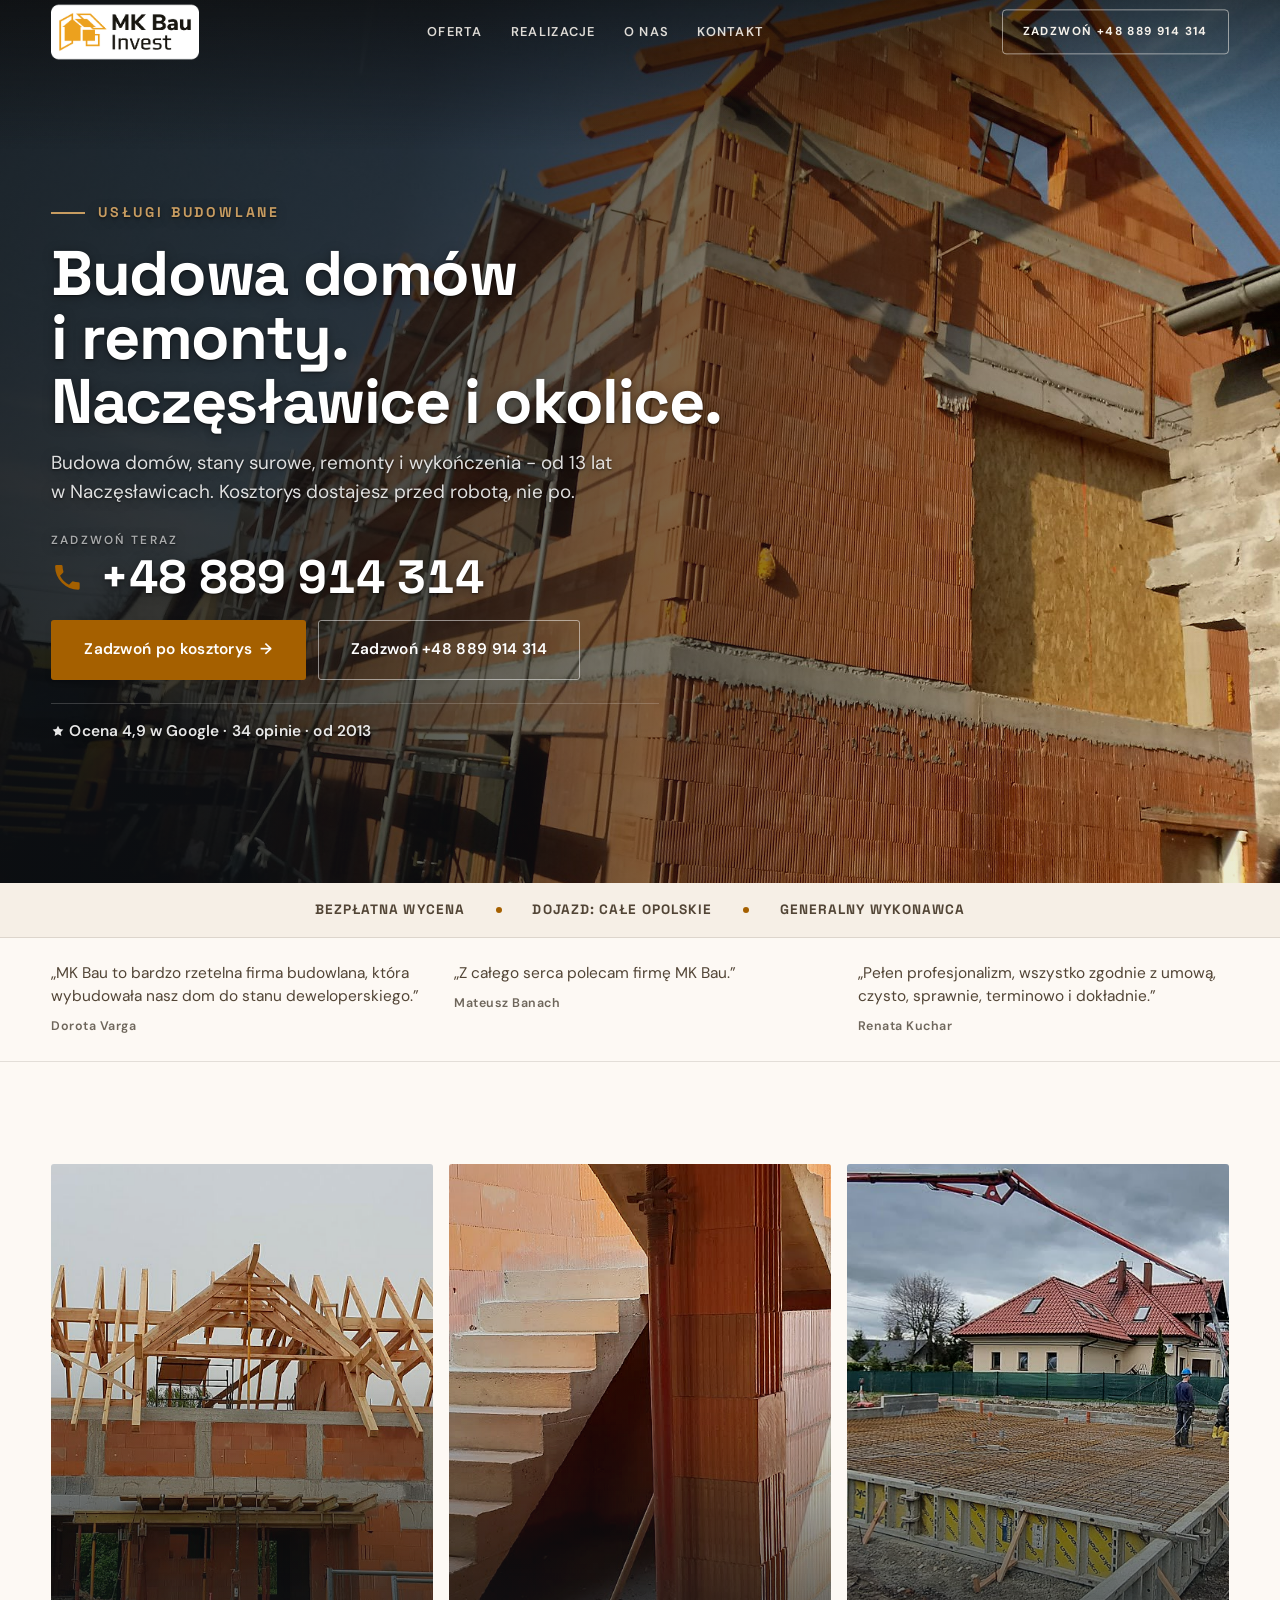
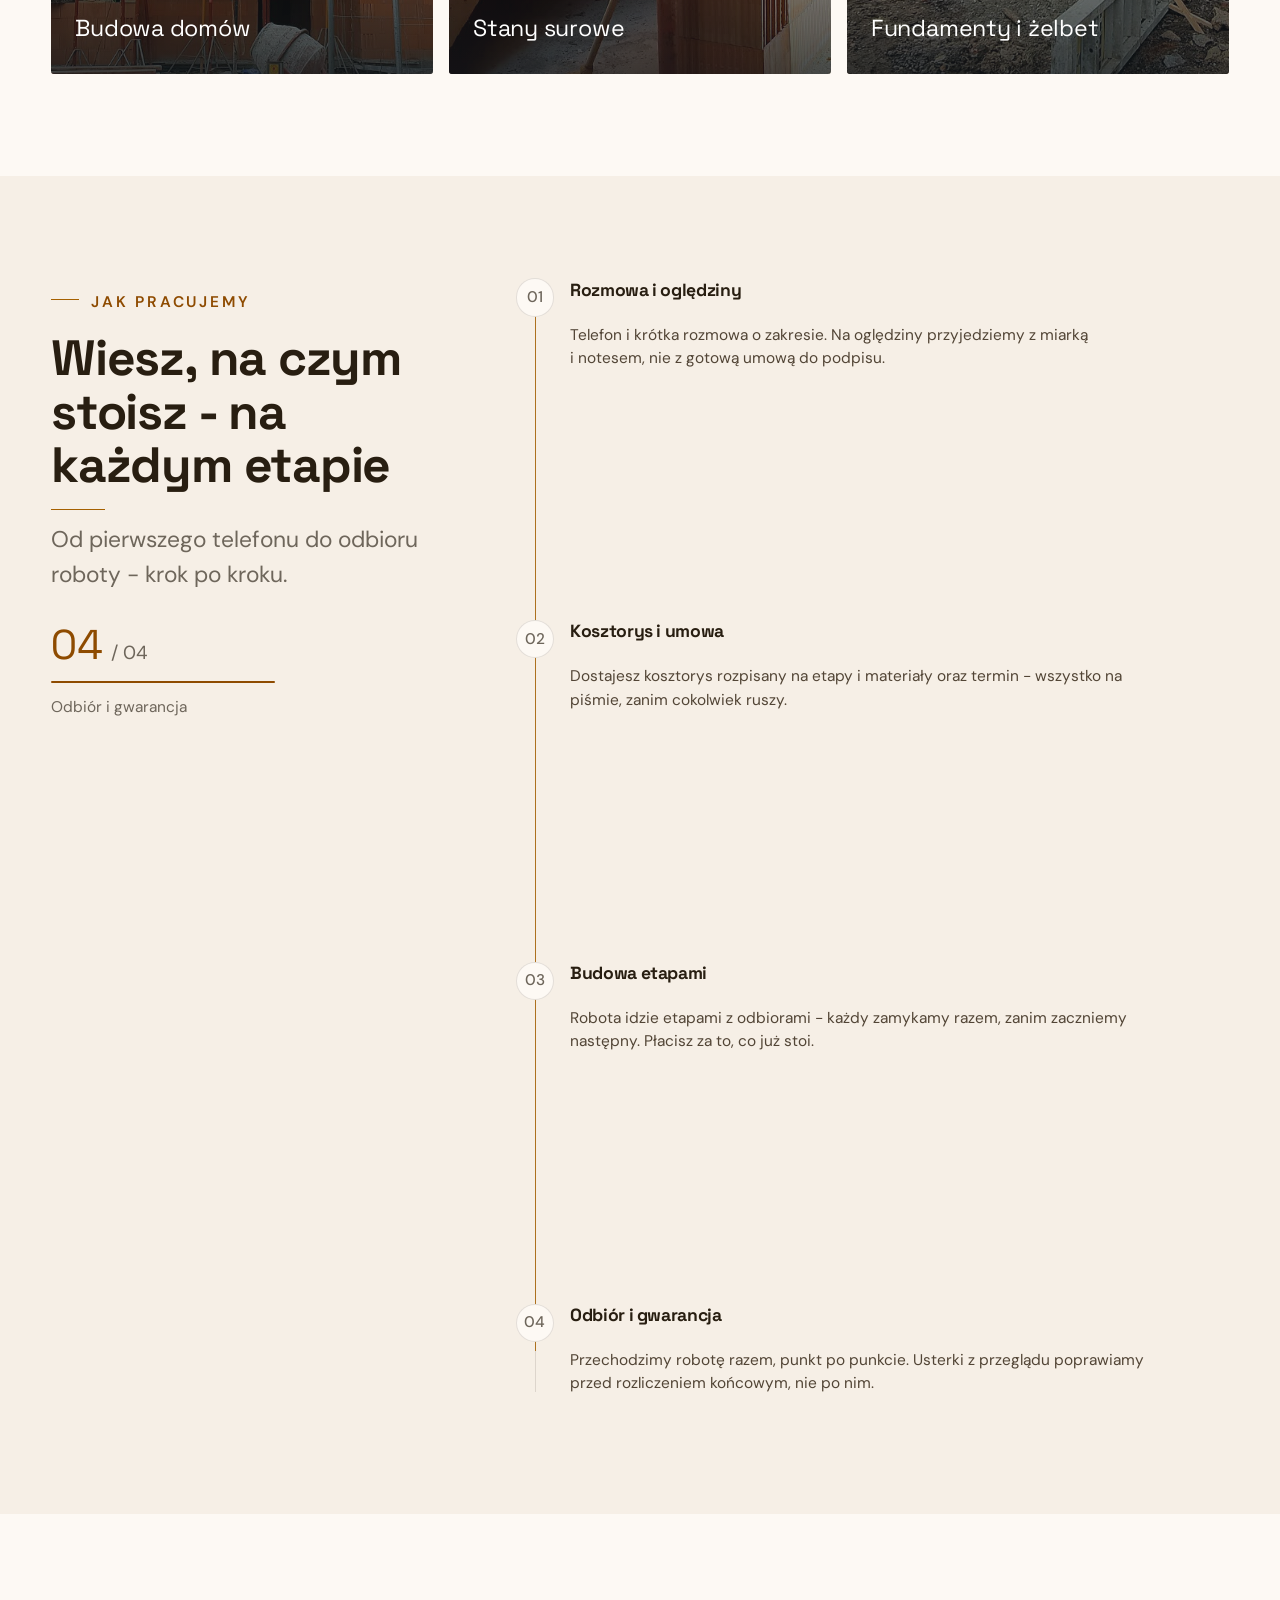
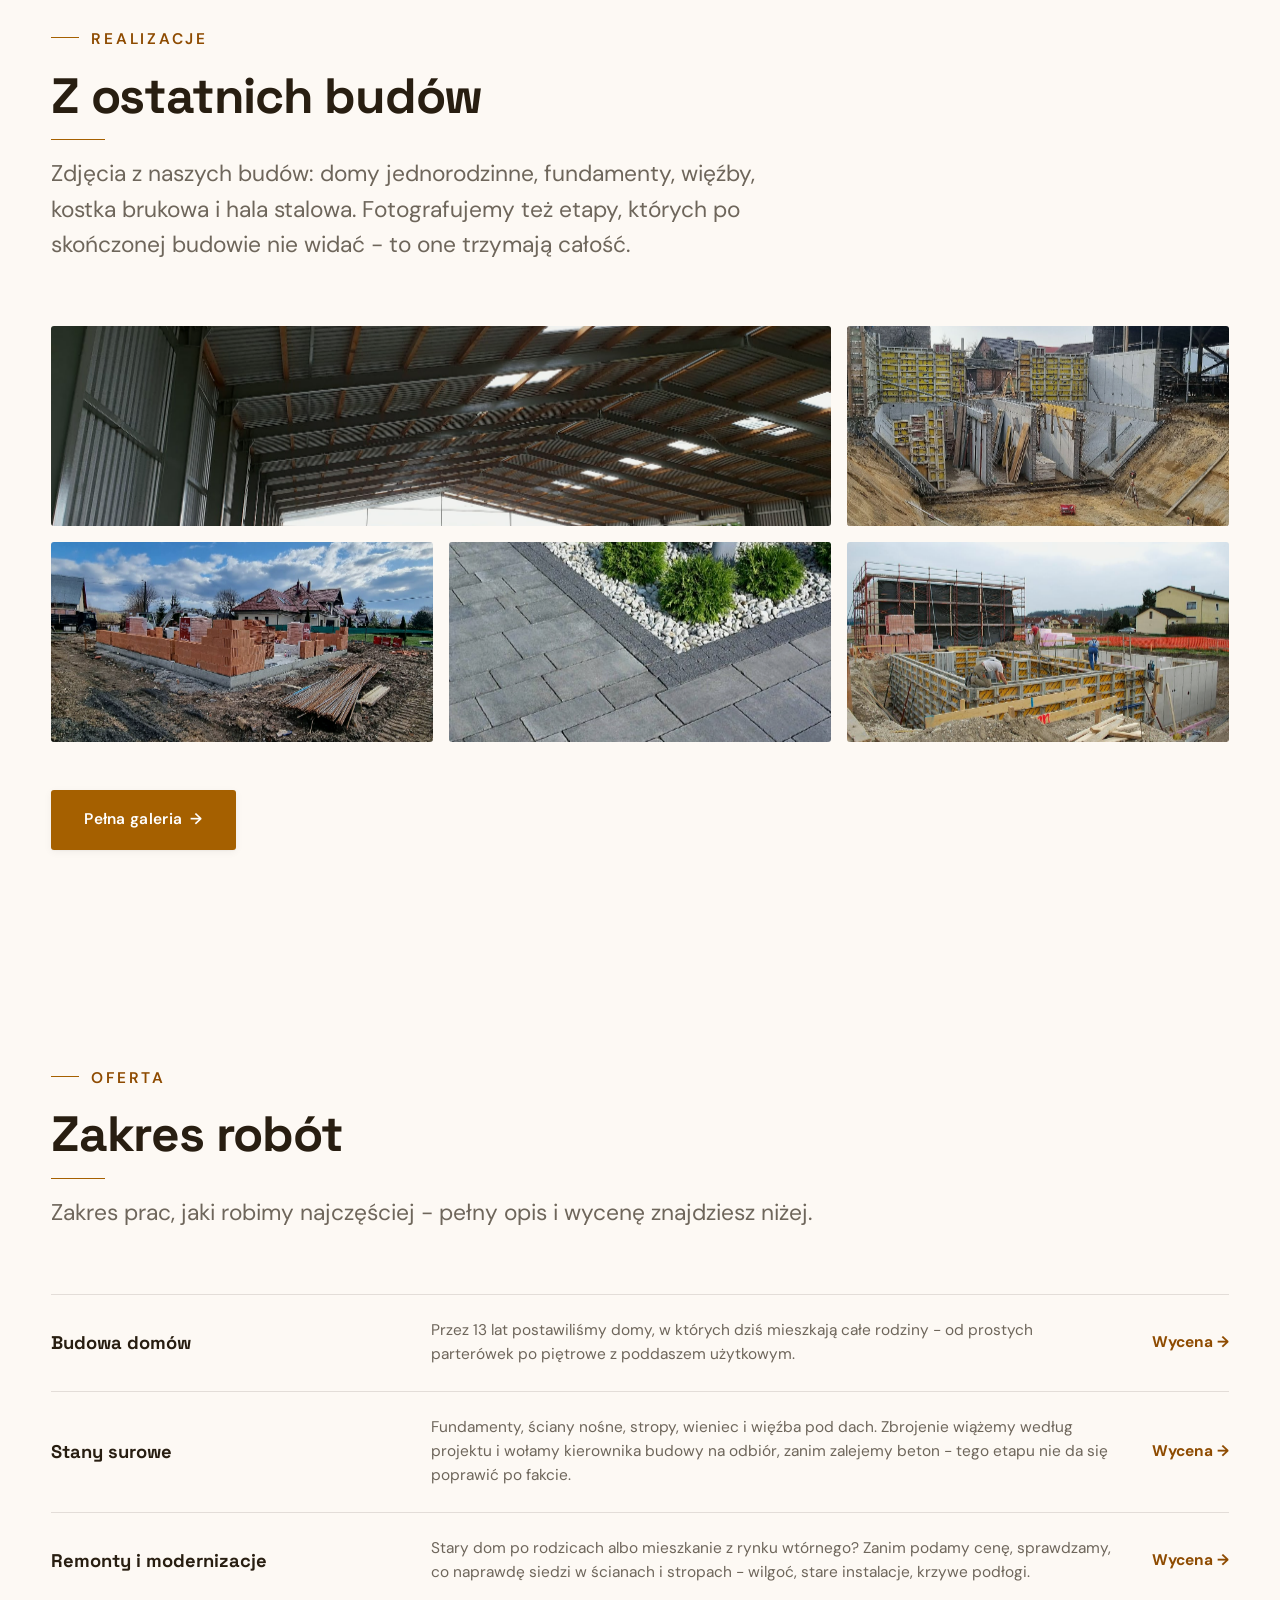
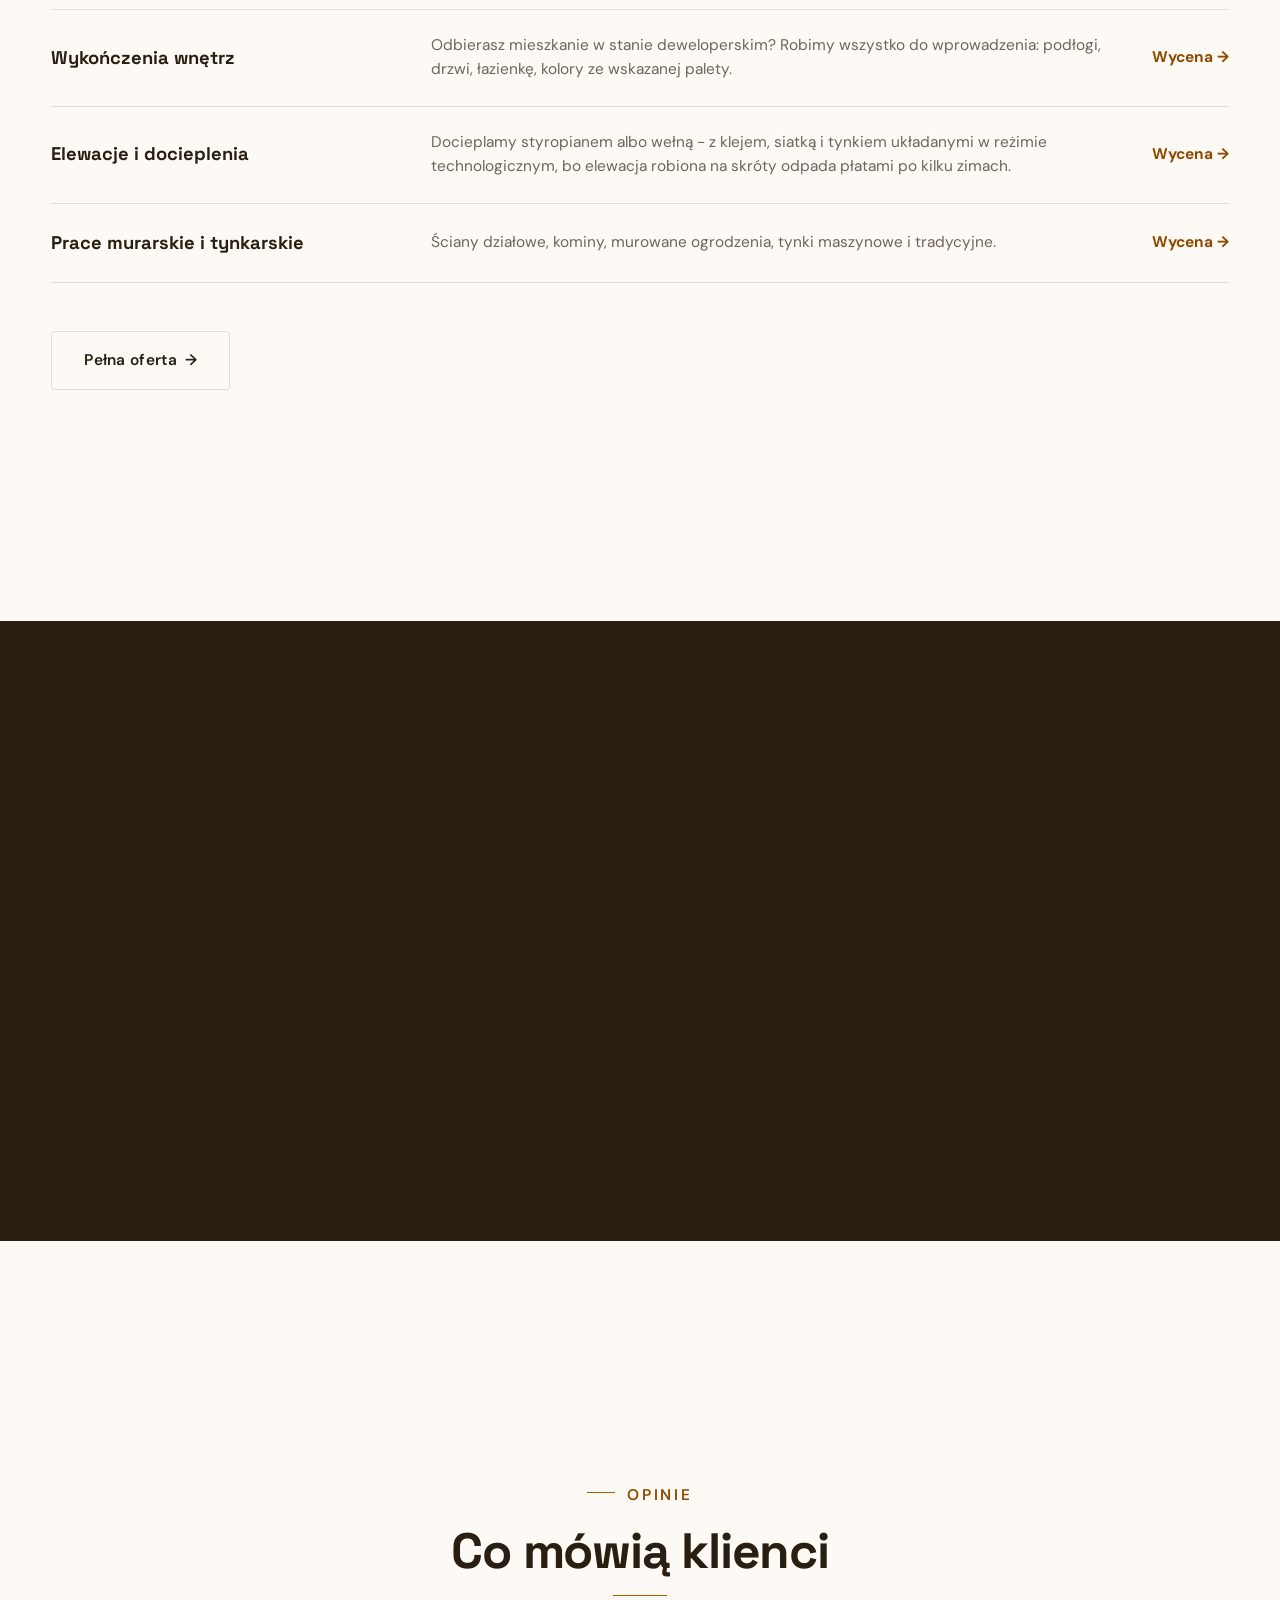
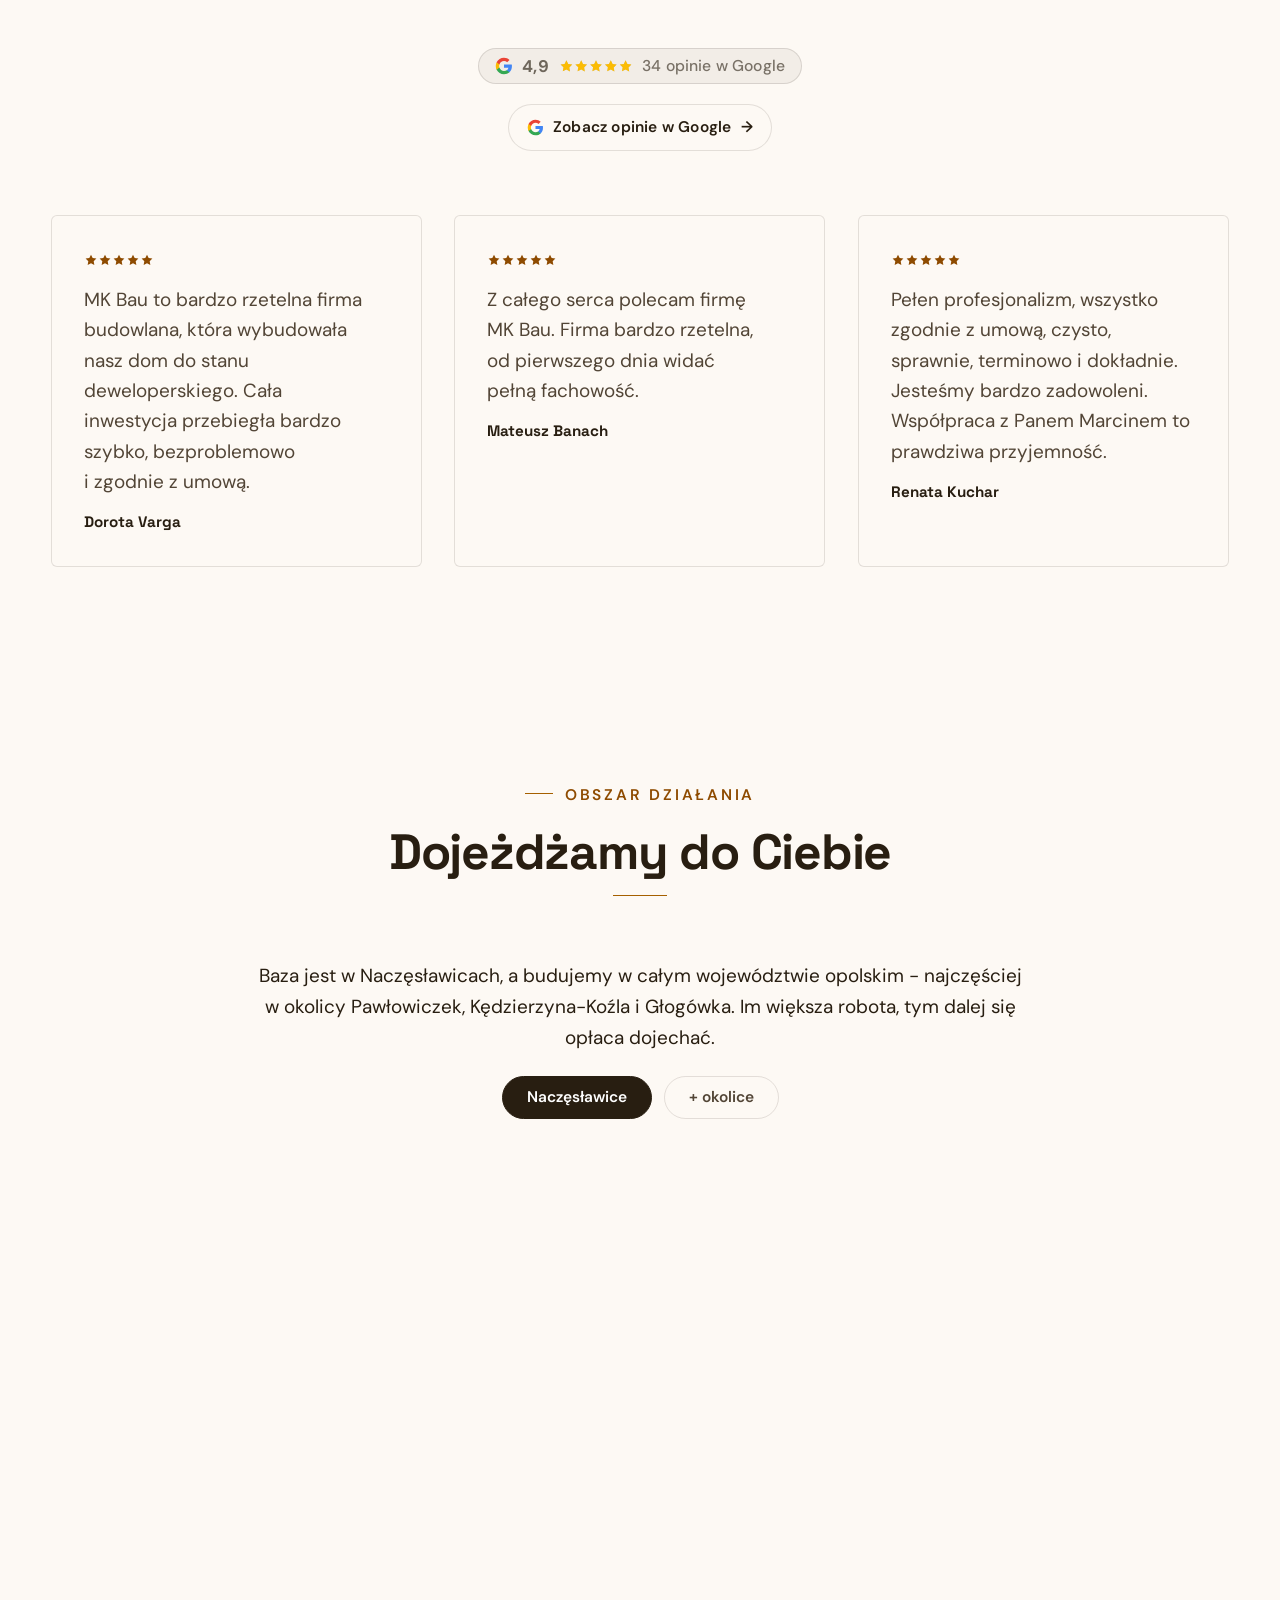
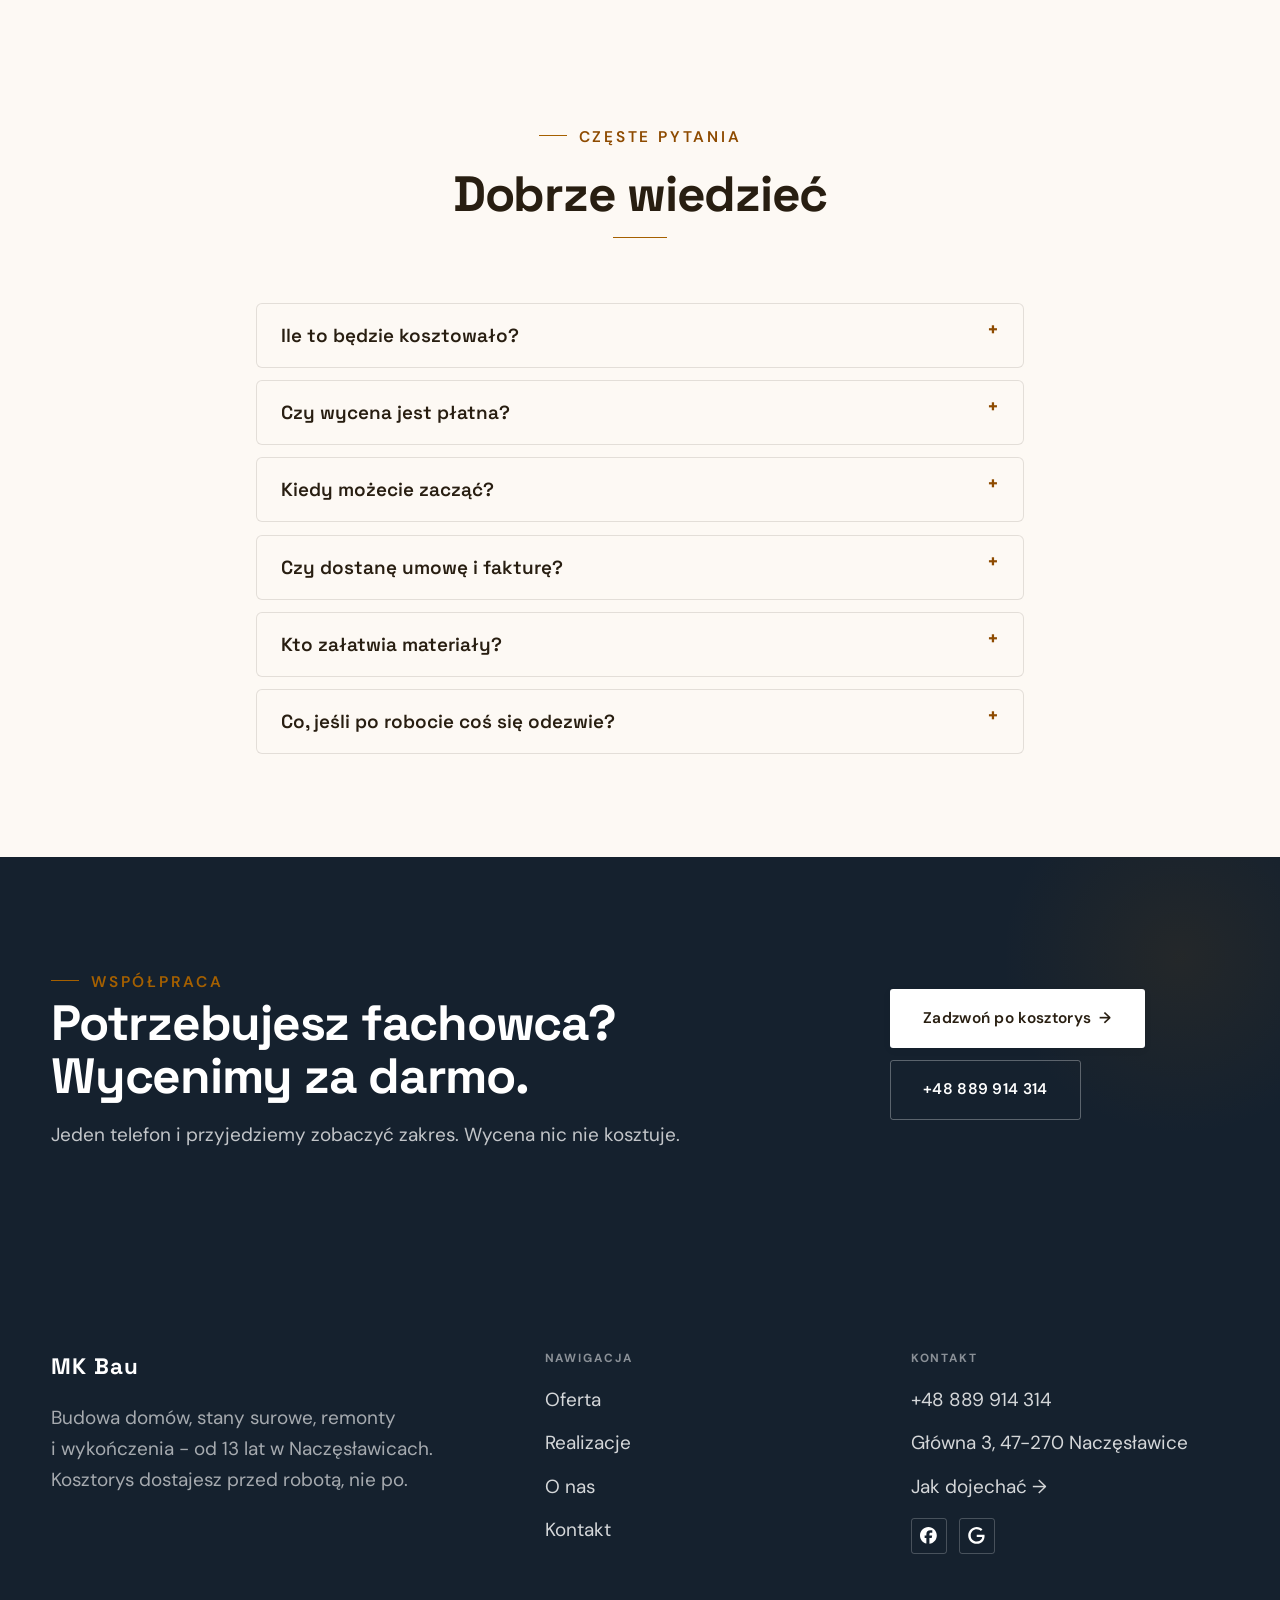
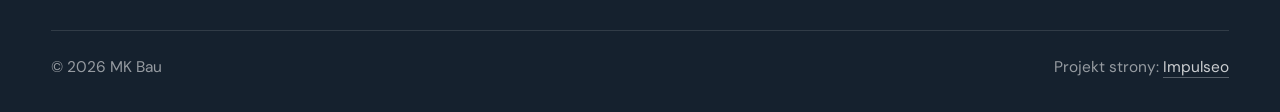
==== index.html @ 514531f9 "Strona demo: mk-bau-naczeslawice" ====
<!DOCTYPE html>
<html lang="pl">
<head>
<meta charset="UTF-8">
<meta name="viewport" content="width=device-width, initial-scale=1.0">
<title>MK Bau - budowa domów i remonty</title>
<meta name="description" content="Firma budowlana w Naczęsławicach: budowa domów, stany surowe, remonty, wykończenia, elewacje. Kosztorys i termin na piśmie przed robotą. Zadzwoń: +48 889 914 314.">
<link rel="canonical" href="https://impulseo-pl.github.io/mk-bau-naczeslawice/">
<meta name="robots" content="noindex, nofollow">
<meta property="og:type" content="website">
<meta property="og:locale" content="pl_PL">
<meta property="og:site_name" content="MK Bau">
<meta property="og:title" content="MK Bau - budowa domów i remonty">
<meta property="og:description" content="Firma budowlana w Naczęsławicach: budowa domów, stany surowe, remonty, wykończenia, elewacje. Kosztorys i termin na piśmie przed robotą. Zadzwoń: +48 889 914 314.">
<meta property="og:url" content="https://impulseo-pl.github.io/mk-bau-naczeslawice/">
<meta property="og:image" content="https://impulseo-pl.github.io/mk-bau-naczeslawice/img/og.jpg">
<meta property="og:image:width" content="1200">
<meta property="og:image:height" content="630">
<meta name="twitter:card" content="summary_large_image">
<script type="application/ld+json">{"@context": "https://schema.org", "@type": "GeneralContractor", "name": "MK Bau", "url": "https://impulseo-pl.github.io/mk-bau-naczeslawice/", "telephone": "+48889914314", "image": "https://impulseo-pl.github.io/mk-bau-naczeslawice/img/og.jpg", "areaServed": "Naczęsławice", "sameAs": ["https://www.google.com/maps?cid=11916828548307755184", "https://www.facebook.com/mkbau.kaminskimarcin.1/"]}</script>
<link rel="preconnect" href="https://fonts.googleapis.com">
<link rel="preconnect" href="https://fonts.gstatic.com" crossorigin>
<link href="https://fonts.googleapis.com/css2?family=Space+Grotesk:wght@500;600;700&family=DM+Sans:opsz,wght@9..40,400;9..40,500;9..40,600&display=swap" rel="stylesheet">
<link rel="stylesheet" href="assets/styles.css?v=7459530f">
</head>
<body>

<header class="nav">
  <div class="wrap nav-inner">
    <a class="brand brand-has-logo" href="index.html"><img class="brand-logo" src="img/logo.png" alt="MK Bau" width="778" height="338" decoding="async"></a>
    <nav class="nav-links">
      <a href="oferta.html">Oferta</a>
      <a href="realizacje.html">Realizacje</a>
      <a href="o-nas.html">O nas</a>
      <a href="kontakt.html">Kontakt</a>
      <a href="tel:+48889914314" class="btn btn-accent">Zadzwoń +48 889 914 314</a>
    </nav>
    <button class="nav-toggle" aria-label="Menu"><span></span><span></span><span></span></button>
  </div>
</header>

<main>
<section class="hero-fach">
  <img class="hf-photo" src="img/hero.jpg" fetchpriority="high" data-rotate="img/g3.jpg|img/g10.jpg" alt="MK Bau" width="1600" height="1019">
  <div class="hf-panel">
    <div class="hf-inner">
      <span class="hf-kicker">Usługi budowlane</span>
      <h1 class="hf-title">Budowa domów i remonty. Naczęsławice i okolice. <em></em></h1>
      <p class="hf-lead">Budowa domów, stany surowe, remonty i wykończenia - od 13 lat w Naczęsławicach. Kosztorys dostajesz przed robotą, nie po.</p>
      <a class="hf-phone" href="tel:+48889914314"><span class="hf-phone-lab">Zadzwoń teraz</span><span class="hf-phone-num"><svg class="ico-tel" width="16" height="16" viewBox="0 0 24 24" fill="none" aria-hidden="true"><path d="M6.6 10.8a15.5 15.5 0 0 0 6.6 6.6l2.2-2.2a1 1 0 0 1 1-.24 11.4 11.4 0 0 0 3.6.58 1 1 0 0 1 1 1V20a1 1 0 0 1-1 1A17 17 0 0 1 3 4a1 1 0 0 1 1-1h3.5a1 1 0 0 1 1 1c0 1.25.2 2.46.58 3.6a1 1 0 0 1-.25 1l-2.23 2.2Z" fill="currentColor"/></svg> +48 889 914 314</span></a>
      <div class="hf-actions">
        <a href="kontakt.html" class="btn btn-accent">Zadzwoń po kosztorys <span class="arr">→</span></a>
        <a href="tel:+48889914314" class="btn btn-ghost hf-ghost">Zadzwoń +48 889 914 314</a>
      </div>
      <div class="hf-trust"><svg class="ico-star" width="14" height="14" viewBox="0 0 24 24" style="vertical-align:-2px" aria-hidden="true"><path d="M12 2.8l2.85 5.8 6.4.93-4.63 4.5 1.1 6.37L12 17.4l-5.72 3 1.1-6.37-4.63-4.5 6.4-.93L12 2.8Z" fill="currentColor"/></svg> Ocena 4,9 w Google · 34 opinie · od 2013</div>
    </div>
  </div>
</section>
<section class="fach-promise">
  <div class="wrap">
    <ul class="fp-row reveal"><li>Bezpłatna wycena</li><li>Dojazd: całe Opolskie</li><li>Generalny wykonawca</li></ul>
  </div>
</section>
<section class="opinie-mini" aria-label="Opinie klientów">
  <div class="wrap">
    <div class="om-row">
      <div class="om-item reveal"><blockquote>„MK Bau to bardzo rzetelna firma budowlana, która wybudowała nasz dom do stanu deweloperskiego.”</blockquote><span class="om-autor">Dorota Varga</span></div>
      <div class="om-item reveal"><blockquote>„Z całego serca polecam firmę MK Bau.”</blockquote><span class="om-autor">Mateusz Banach</span></div>
      <div class="om-item reveal"><blockquote>„Pełen profesjonalizm, wszystko zgodnie z umową, czysto, sprawnie, terminowo i dokładnie.”</blockquote><span class="om-autor">Renata Kuchar</span></div>
    </div>
  </div>
</section>
<section class="gateways-band">
  <div class="wrap">
    <div class="gateways">
      <a href="oferta.html" class="gateway reveal"><img src="img/g1.jpg" alt="Budowa domów" loading="lazy" width="1600" height="778" decoding="async"><span class="g-ttl">Budowa domów</span></a>
      <a href="oferta.html" class="gateway reveal"><img src="img/g2.jpg" alt="Stany surowe" loading="lazy" width="1600" height="778" decoding="async"><span class="g-ttl">Stany surowe</span></a>
      <a href="oferta.html" class="gateway reveal"><img src="img/g4.jpg" alt="Fundamenty i żelbet" loading="lazy" width="1600" height="721" decoding="async"><span class="g-ttl">Fundamenty i żelbet</span></a>
    </div>
  </div>
</section>
<section class="proces proces-os fachowcy">
  <div class="wrap proc-grid">
    <div class="proc-side">
      <div class="head reveal">
        <span class="eyebrow">Jak pracujemy</span>
        <h2>Wiesz, na czym stoisz - na każdym etapie</h2>
        <p>Od pierwszego telefonu do odbioru roboty - krok po kroku.</p>
      </div>
      <div class="proc-count" aria-hidden="true"><span class="pc-cur">01</span><span class="pc-all">/ 04</span></div>
      <div class="proc-bar" aria-hidden="true"><i></i></div>
      <p class="proc-now" aria-hidden="true">Rozmowa i oględziny</p>
    </div>
    <ol class="proces-line">
      <li class="reveal"><span class="pno">01</span><h3>Rozmowa i oględziny</h3><p>Telefon i krótka rozmowa o zakresie. Na oględziny przyjedziemy z miarką i notesem, nie z gotową umową do podpisu.</p></li>
      <li class="reveal"><span class="pno">02</span><h3>Kosztorys i umowa</h3><p>Dostajesz kosztorys rozpisany na etapy i materiały oraz termin - wszystko na piśmie, zanim cokolwiek ruszy.</p></li>
      <li class="reveal"><span class="pno">03</span><h3>Budowa etapami</h3><p>Robota idzie etapami z odbiorami - każdy zamykamy razem, zanim zaczniemy następny. Płacisz za to, co już stoi.</p></li>
      <li class="reveal"><span class="pno">04</span><h3>Odbiór i gwarancja</h3><p>Przechodzimy robotę razem, punkt po punkcie. Usterki z przeglądu poprawiamy przed rozliczeniem końcowym, nie po nim.</p></li>
    </ol>
  </div>
</section>
<section>
  <div class="wrap">
    <div class="head reveal">
      <span class="eyebrow">Realizacje</span>
      <h2>Z ostatnich budów</h2>
      <p>Zdjęcia z naszych budów: domy jednorodzinne, fundamenty, więźby, kostka brukowa i hala stalowa. Fotografujemy też etapy, których po skończonej budowie nie widać - to one trzymają całość.</p>
    </div>
    <div class="gallery">
      <div class="tile t-two3 reveal"><img src="img/g5.jpg" alt="MK Bau" loading="lazy" width="1600" height="778" decoding="async"></div>
      <div class="tile t-third reveal"><img src="img/g6.jpg" alt="MK Bau" loading="lazy" width="1600" height="721" decoding="async"></div>
      <div class="tile t-third reveal"><img src="img/g7.jpg" alt="MK Bau" loading="lazy" width="1600" height="721" decoding="async"></div>
      <div class="tile t-third reveal"><img src="img/g8.jpg" alt="MK Bau" loading="lazy" width="540" height="405" decoding="async"></div>
      <div class="tile t-third reveal"><img src="img/g9.jpg" alt="MK Bau" loading="lazy" width="1280" height="760" decoding="async"></div>
    </div>
    <div style="margin-top:var(--space-7)" class="reveal"><a href="realizacje.html" class="btn btn-accent">Pełna galeria <span class="arr">→</span></a></div>
  </div>
</section>
<section class="fach-uslugi">
  <div class="wrap">
    <div class="head reveal">
      <span class="eyebrow">Oferta</span>
      <h2>Zakres robót</h2>
      <p>Zakres prac, jaki robimy najczęściej - pełny opis i wycenę znajdziesz niżej.</p>
    </div>
    <ul class="fu-list">
      <li class="fu-row reveal"><div class="fu-name">Budowa domów</div><div class="fu-desc">Przez 13 lat postawiliśmy domy, w których dziś mieszkają całe rodziny - od prostych parterówek po piętrowe z poddaszem użytkowym.</div><a class="fu-cta" href="kontakt.html">Wycena <span class="arr">→</span></a></li>
      <li class="fu-row reveal"><div class="fu-name">Stany surowe</div><div class="fu-desc">Fundamenty, ściany nośne, stropy, wieniec i więźba pod dach. Zbrojenie wiążemy według projektu i wołamy kierownika budowy na odbiór, zanim zalejemy beton - tego etapu nie da się poprawić po fakcie.</div><a class="fu-cta" href="kontakt.html">Wycena <span class="arr">→</span></a></li>
      <li class="fu-row reveal"><div class="fu-name">Remonty i modernizacje</div><div class="fu-desc">Stary dom po rodzicach albo mieszkanie z rynku wtórnego? Zanim podamy cenę, sprawdzamy, co naprawdę siedzi w ścianach i stropach - wilgoć, stare instalacje, krzywe podłogi.</div><a class="fu-cta" href="kontakt.html">Wycena <span class="arr">→</span></a></li>
      <li class="fu-row reveal"><div class="fu-name">Wykończenia wnętrz</div><div class="fu-desc">Odbierasz mieszkanie w stanie deweloperskim? Robimy wszystko do wprowadzenia: podłogi, drzwi, łazienkę, kolory ze wskazanej palety.</div><a class="fu-cta" href="kontakt.html">Wycena <span class="arr">→</span></a></li>
      <li class="fu-row reveal"><div class="fu-name">Elewacje i docieplenia</div><div class="fu-desc">Docieplamy styropianem albo wełną - z klejem, siatką i tynkiem układanymi w reżimie technologicznym, bo elewacja robiona na skróty odpada płatami po kilku zimach.</div><a class="fu-cta" href="kontakt.html">Wycena <span class="arr">→</span></a></li>
      <li class="fu-row reveal"><div class="fu-name">Prace murarskie i tynkarskie</div><div class="fu-desc">Ściany działowe, kominy, murowane ogrodzenia, tynki maszynowe i tradycyjne.</div><a class="fu-cta" href="kontakt.html">Wycena <span class="arr">→</span></a></li>
    </ul>
    <div style="margin-top:var(--space-7)" class="reveal"><a href="oferta.html" class="btn btn-ghost">Pełna oferta <span class="arr">→</span></a></div>
  </div>
</section>
<section class="stopklatka" aria-hidden="true">
  <div class="stk-bg" style="background-image:url(img/g12.jpg)"></div>
</section>
<section class="opinie">
  <div class="wrap">
    <div class="head center reveal">
      <span class="eyebrow">Opinie</span>
      <h2>Co mówią klienci</h2>
    </div>
    <p class="op-meta reveal"><span class="g-badge"><svg class="gb-ico" viewBox="0 0 24 24" width="18" height="18" aria-hidden="true"><path fill="#4285F4" d="M22.56 12.25c0-.78-.07-1.53-.2-2.25H12v4.26h5.92c-.26 1.37-1.04 2.53-2.21 3.31v2.77h3.57c2.08-1.92 3.28-4.74 3.28-8.09z"/><path fill="#34A853" d="M12 23c2.97 0 5.46-.98 7.28-2.66l-3.57-2.77c-.98.66-2.23 1.06-3.71 1.06-2.86 0-5.29-1.93-6.16-4.53H2.18v2.84C3.99 20.53 7.7 23 12 23z"/><path fill="#FBBC05" d="M5.84 14.09c-.22-.66-.35-1.36-.35-2.09s.13-1.43.35-2.09V7.07H2.18C1.43 8.55 1 10.22 1 12s.43 3.45 1.18 4.93l2.85-2.22.81-.62z"/><path fill="#EA4335" d="M12 5.38c1.62 0 3.06.56 4.21 1.64l3.15-3.15C17.45 2.09 14.97 1 12 1 7.7 1 3.99 3.47 2.18 7.07l3.66 2.84c.87-2.6 3.3-4.53 6.16-4.53z"/></svg><b class="gb-ocena">4,9</b><svg class="gb-stars" viewBox="0 0 90 18" width="74" height="14.8" aria-hidden="true"><g fill="currentColor" opacity=".26"><path transform="translate(0,0)" d="M9 1.6l2.2 4.46 4.92.72-3.56 3.47.84 4.9L9 12.74l-4.4 2.31.84-4.9L1.88 6.68l4.92-.72L9 1.6Z"/><path transform="translate(18,0)" d="M9 1.6l2.2 4.46 4.92.72-3.56 3.47.84 4.9L9 12.74l-4.4 2.31.84-4.9L1.88 6.68l4.92-.72L9 1.6Z"/><path transform="translate(36,0)" d="M9 1.6l2.2 4.46 4.92.72-3.56 3.47.84 4.9L9 12.74l-4.4 2.31.84-4.9L1.88 6.68l4.92-.72L9 1.6Z"/><path transform="translate(54,0)" d="M9 1.6l2.2 4.46 4.92.72-3.56 3.47.84 4.9L9 12.74l-4.4 2.31.84-4.9L1.88 6.68l4.92-.72L9 1.6Z"/><path transform="translate(72,0)" d="M9 1.6l2.2 4.46 4.92.72-3.56 3.47.84 4.9L9 12.74l-4.4 2.31.84-4.9L1.88 6.68l4.92-.72L9 1.6Z"/></g><clipPath id="gs980"><rect x="0" y="0" width="88.2" height="18"/></clipPath><g fill="#FBBC04" clip-path="url(#gs980)"><path transform="translate(0,0)" d="M9 1.6l2.2 4.46 4.92.72-3.56 3.47.84 4.9L9 12.74l-4.4 2.31.84-4.9L1.88 6.68l4.92-.72L9 1.6Z"/><path transform="translate(18,0)" d="M9 1.6l2.2 4.46 4.92.72-3.56 3.47.84 4.9L9 12.74l-4.4 2.31.84-4.9L1.88 6.68l4.92-.72L9 1.6Z"/><path transform="translate(36,0)" d="M9 1.6l2.2 4.46 4.92.72-3.56 3.47.84 4.9L9 12.74l-4.4 2.31.84-4.9L1.88 6.68l4.92-.72L9 1.6Z"/><path transform="translate(54,0)" d="M9 1.6l2.2 4.46 4.92.72-3.56 3.47.84 4.9L9 12.74l-4.4 2.31.84-4.9L1.88 6.68l4.92-.72L9 1.6Z"/><path transform="translate(72,0)" d="M9 1.6l2.2 4.46 4.92.72-3.56 3.47.84 4.9L9 12.74l-4.4 2.31.84-4.9L1.88 6.68l4.92-.72L9 1.6Z"/></g></svg><span class="gb-txt">34 opinie w Google</span></span></p>
    <p class="op-meta reveal"><a class="op-google" href="https://www.google.com/maps?cid=11916828548307755184" target="_blank" rel="noopener"><svg class="op-g-ico" viewBox="0 0 24 24" width="17" height="17" aria-hidden="true"><path fill="#4285F4" d="M22.56 12.25c0-.78-.07-1.53-.2-2.25H12v4.26h5.92c-.26 1.37-1.04 2.53-2.21 3.31v2.77h3.57c2.08-1.92 3.28-4.74 3.28-8.09z"/><path fill="#34A853" d="M12 23c2.97 0 5.46-.98 7.28-2.66l-3.57-2.77c-.98.66-2.23 1.06-3.71 1.06-2.86 0-5.29-1.93-6.16-4.53H2.18v2.84C3.99 20.53 7.7 23 12 23z"/><path fill="#FBBC05" d="M5.84 14.09c-.22-.66-.35-1.36-.35-2.09s.13-1.43.35-2.09V7.07H2.18C1.43 8.55 1 10.22 1 12s.43 3.45 1.18 4.93l2.85-2.22.81-.62z"/><path fill="#EA4335" d="M12 5.38c1.62 0 3.06.56 4.21 1.64l3.15-3.15C17.45 2.09 14.97 1 12 1 7.7 1 3.99 3.47 2.18 7.07l3.66 2.84c.87-2.6 3.3-4.53 6.16-4.53z"/></svg><span>Zobacz opinie w Google</span><span class="arr">→</span></a></p>
    <div class="opinie-grid">
      <figure class="op-card reveal"><span class="op-star"><svg class="ico-star" width="14" height="14" viewBox="0 0 24 24" style="vertical-align:-2px" aria-hidden="true"><path d="M12 2.8l2.85 5.8 6.4.93-4.63 4.5 1.1 6.37L12 17.4l-5.72 3 1.1-6.37-4.63-4.5 6.4-.93L12 2.8Z" fill="currentColor"/></svg><svg class="ico-star" width="14" height="14" viewBox="0 0 24 24" style="vertical-align:-2px" aria-hidden="true"><path d="M12 2.8l2.85 5.8 6.4.93-4.63 4.5 1.1 6.37L12 17.4l-5.72 3 1.1-6.37-4.63-4.5 6.4-.93L12 2.8Z" fill="currentColor"/></svg><svg class="ico-star" width="14" height="14" viewBox="0 0 24 24" style="vertical-align:-2px" aria-hidden="true"><path d="M12 2.8l2.85 5.8 6.4.93-4.63 4.5 1.1 6.37L12 17.4l-5.72 3 1.1-6.37-4.63-4.5 6.4-.93L12 2.8Z" fill="currentColor"/></svg><svg class="ico-star" width="14" height="14" viewBox="0 0 24 24" style="vertical-align:-2px" aria-hidden="true"><path d="M12 2.8l2.85 5.8 6.4.93-4.63 4.5 1.1 6.37L12 17.4l-5.72 3 1.1-6.37-4.63-4.5 6.4-.93L12 2.8Z" fill="currentColor"/></svg><svg class="ico-star" width="14" height="14" viewBox="0 0 24 24" style="vertical-align:-2px" aria-hidden="true"><path d="M12 2.8l2.85 5.8 6.4.93-4.63 4.5 1.1 6.37L12 17.4l-5.72 3 1.1-6.37-4.63-4.5 6.4-.93L12 2.8Z" fill="currentColor"/></svg></span><blockquote>MK Bau to bardzo rzetelna firma budowlana, która wybudowała nasz dom do stanu deweloperskiego. Cała inwestycja przebiegła bardzo szybko, bezproblemowo i zgodnie z umową.</blockquote><span class="op-autor">Dorota Varga</span></figure>
      <figure class="op-card reveal"><span class="op-star"><svg class="ico-star" width="14" height="14" viewBox="0 0 24 24" style="vertical-align:-2px" aria-hidden="true"><path d="M12 2.8l2.85 5.8 6.4.93-4.63 4.5 1.1 6.37L12 17.4l-5.72 3 1.1-6.37-4.63-4.5 6.4-.93L12 2.8Z" fill="currentColor"/></svg><svg class="ico-star" width="14" height="14" viewBox="0 0 24 24" style="vertical-align:-2px" aria-hidden="true"><path d="M12 2.8l2.85 5.8 6.4.93-4.63 4.5 1.1 6.37L12 17.4l-5.72 3 1.1-6.37-4.63-4.5 6.4-.93L12 2.8Z" fill="currentColor"/></svg><svg class="ico-star" width="14" height="14" viewBox="0 0 24 24" style="vertical-align:-2px" aria-hidden="true"><path d="M12 2.8l2.85 5.8 6.4.93-4.63 4.5 1.1 6.37L12 17.4l-5.72 3 1.1-6.37-4.63-4.5 6.4-.93L12 2.8Z" fill="currentColor"/></svg><svg class="ico-star" width="14" height="14" viewBox="0 0 24 24" style="vertical-align:-2px" aria-hidden="true"><path d="M12 2.8l2.85 5.8 6.4.93-4.63 4.5 1.1 6.37L12 17.4l-5.72 3 1.1-6.37-4.63-4.5 6.4-.93L12 2.8Z" fill="currentColor"/></svg><svg class="ico-star" width="14" height="14" viewBox="0 0 24 24" style="vertical-align:-2px" aria-hidden="true"><path d="M12 2.8l2.85 5.8 6.4.93-4.63 4.5 1.1 6.37L12 17.4l-5.72 3 1.1-6.37-4.63-4.5 6.4-.93L12 2.8Z" fill="currentColor"/></svg></span><blockquote>Z całego serca polecam firmę MK Bau. Firma bardzo rzetelna, od pierwszego dnia widać pełną fachowość.</blockquote><span class="op-autor">Mateusz Banach</span></figure>
      <figure class="op-card reveal"><span class="op-star"><svg class="ico-star" width="14" height="14" viewBox="0 0 24 24" style="vertical-align:-2px" aria-hidden="true"><path d="M12 2.8l2.85 5.8 6.4.93-4.63 4.5 1.1 6.37L12 17.4l-5.72 3 1.1-6.37-4.63-4.5 6.4-.93L12 2.8Z" fill="currentColor"/></svg><svg class="ico-star" width="14" height="14" viewBox="0 0 24 24" style="vertical-align:-2px" aria-hidden="true"><path d="M12 2.8l2.85 5.8 6.4.93-4.63 4.5 1.1 6.37L12 17.4l-5.72 3 1.1-6.37-4.63-4.5 6.4-.93L12 2.8Z" fill="currentColor"/></svg><svg class="ico-star" width="14" height="14" viewBox="0 0 24 24" style="vertical-align:-2px" aria-hidden="true"><path d="M12 2.8l2.85 5.8 6.4.93-4.63 4.5 1.1 6.37L12 17.4l-5.72 3 1.1-6.37-4.63-4.5 6.4-.93L12 2.8Z" fill="currentColor"/></svg><svg class="ico-star" width="14" height="14" viewBox="0 0 24 24" style="vertical-align:-2px" aria-hidden="true"><path d="M12 2.8l2.85 5.8 6.4.93-4.63 4.5 1.1 6.37L12 17.4l-5.72 3 1.1-6.37-4.63-4.5 6.4-.93L12 2.8Z" fill="currentColor"/></svg><svg class="ico-star" width="14" height="14" viewBox="0 0 24 24" style="vertical-align:-2px" aria-hidden="true"><path d="M12 2.8l2.85 5.8 6.4.93-4.63 4.5 1.1 6.37L12 17.4l-5.72 3 1.1-6.37-4.63-4.5 6.4-.93L12 2.8Z" fill="currentColor"/></svg></span><blockquote>Pełen profesjonalizm, wszystko zgodnie z umową, czysto, sprawnie, terminowo i dokładnie. Jesteśmy bardzo zadowoleni. Współpraca z Panem Marcinem to prawdziwa przyjemność.</blockquote><span class="op-autor">Renata Kuchar</span></figure>
    </div>
  </div>
</section>
<section class="obszar">
  <div class="wrap">
    <div class="head center reveal">
      <span class="eyebrow">Obszar działania</span>
      <h2>Dojeżdżamy do Ciebie</h2>
    </div>
    <p class="obszar-txt reveal" style="text-align:center;max-width:60ch;margin:0 auto 1.4rem">Baza jest w Naczęsławicach, a budujemy w całym województwie opolskim - najczęściej w okolicy Pawłowiczek, Kędzierzyna-Koźla i Głogówka. Im większa robota, tym dalej się opłaca dojechać.</p>
    <ul class="obszar-list reveal"><li class="is-home">Naczęsławice</li><li>+ okolice</li></ul>
    <div class="obszar-mapa reveal" style="margin-top:var(--space-7)">
      <iframe title="Obszar działania - Naczęsławice i okolice" src="https://maps.google.com/maps?q=50.3114582%2C17.9461175&amp;z=11&amp;output=embed" loading="lazy" referrerpolicy="no-referrer-when-downgrade" style="width:100%;height:clamp(280px,38vh,420px);border:0;display:block;border-radius:var(--r-md)"></iframe>
    </div>
  </div>
</section>
<section class="faq-klinika">
  <div class="wrap">
    <div class="head center reveal">
      <span class="eyebrow">Częste pytania</span>
      <h2>Dobrze wiedzieć</h2>
    </div>
    <div class="faq-list">
      <details class="faq-item reveal"><summary>Ile to będzie kosztowało?</summary><p>Kosztorys rozpisujemy na etapy i materiały, więc widzisz, co ile kosztuje, i możesz zdjąć coś z listy, zanim podpiszemy umowę.</p></details>
      <details class="faq-item reveal"><summary>Czy wycena jest płatna?</summary><p>Za obejrzenie placu i policzenie nie bierzemy pieniędzy. Płacisz za robotę, nie za kosztorys.</p></details>
      <details class="faq-item reveal"><summary>Kiedy możecie zacząć?</summary><p>Mniejsze roboty wchodzą między etapami większych budów - czasem szybciej, niż się spodziewasz. Start budowy domu ustawiamy pod sezon i pogodę.</p></details>
      <details class="faq-item reveal"><summary>Czy dostanę umowę i fakturę?</summary><p>Tak, jedno i drugie. Umowa opisuje zakres, cenę, terminy i gwarancję, a fakturę dostajesz za każdy rozliczony etap.</p></details>
      <details class="faq-item reveal"><summary>Kto załatwia materiały?</summary><p>Zwykle my - mamy sprawdzone hurtownie i rabaty wykonawcy, a wszystkie faktury zakupu widzisz. Wolisz kupić coś samodzielnie? Podamy ilości i parametry, żebyś nie przepłacił.</p></details>
      <details class="faq-item reveal"><summary>Co, jeśli po robocie coś się odezwie?</summary><p>Pęknięcie na ścianie czy rysa przy oknie po roku to sprawa do naprawy, nie do dyskusji. Nasza robota - nasza poprawka, bez kombinowania.</p></details>
    </div>
  </div>
</section>
<section class="cta">
  <div class="wrap">
    <div class="reveal">
      <span class="eyebrow">Współpraca</span>
      <h2>Potrzebujesz fachowca? Wycenimy za darmo.</h2>
      <p>Jeden telefon i przyjedziemy zobaczyć zakres. Wycena nic nie kosztuje.</p>
    </div>
    <div class="cta-actions reveal">
      <a href="kontakt.html" class="btn btn-light">Zadzwoń po kosztorys <span class="arr">→</span></a>
      <a href="tel:+48889914314" class="btn btn-ghost btn-ghost-cta">+48 889 914 314</a>
    </div>
  </div>
</section>
</main>

<footer>
  <div class="wrap">
    <div class="foot-grid">
      <div class="foot-brand">
        <div class="name">MK Bau</div>
        <p>Budowa domów, stany surowe, remonty i wykończenia - od 13 lat w Naczęsławicach. Kosztorys dostajesz przed robotą, nie po.</p>
      </div>
      <div class="foot-col">
        <h4>Nawigacja</h4>
        <a href="oferta.html">Oferta</a>
        <a href="realizacje.html">Realizacje</a>
        <a href="o-nas.html">O nas</a>
        <a href="kontakt.html">Kontakt</a>
      </div>
      <div class="foot-col">
        <h4>Kontakt</h4>
        <a href="tel:+48889914314">+48 889 914 314</a>
        <p>Główna 3, 47-270 Naczęsławice</p>
        <a href="https://www.google.com/maps?cid=11916828548307755184" target="_blank" rel="noopener">Jak dojechać →</a>
      <div class="foot-soc">
        <a class="soc" href="https://www.facebook.com/mkbau.kaminskimarcin.1/" target="_blank" rel="noopener" aria-label="Facebook - MK Bau"><svg viewBox="0 0 24 24" aria-hidden="true" focusable="false"><path d="M9.101 23.691v-7.98H6.627v-3.667h2.474v-1.58c0-4.085 1.848-5.978 5.858-5.978.401 0 .955.042 1.468.103a8.68 8.68 0 0 1 1.141.195v3.325a8.623 8.623 0 0 0-.653-.036 26.805 26.805 0 0 0-.733-.009c-.707 0-1.259.096-1.675.309a1.686 1.686 0 0 0-.679.622c-.258.42-.374.995-.374 1.752v1.297h3.919l-.386 2.103-.287 1.564h-3.246v8.245C19.396 23.238 24 18.179 24 12.044c0-6.627-5.373-12-12-12s-12 5.373-12 12c0 5.628 3.874 10.35 9.101 11.647Z" fill="currentColor"/></svg></a>
        <a class="soc" href="https://www.google.com/maps?cid=11916828548307755184" target="_blank" rel="noopener" aria-label="Google - MK Bau"><svg viewBox="0 0 24 24" aria-hidden="true" focusable="false"><path d="M12.48 10.92v3.28h7.84c-.24 1.84-.853 3.187-1.787 4.133-1.147 1.147-2.933 2.4-6.053 2.4-4.827 0-8.6-3.893-8.6-8.72s3.773-8.72 8.6-8.72c2.6 0 4.507 1.027 5.907 2.347l2.307-2.307C18.747 1.44 16.133 0 12.48 0 5.867 0 .307 5.387.307 12s5.56 12 12.173 12c3.573 0 6.267-1.173 8.373-3.36 2.16-2.16 2.84-5.213 2.84-7.667 0-.76-.053-1.467-.173-2.053H12.48z" fill="currentColor"/></svg></a>
      </div>
      </div>
    </div>
    <div class="foot-bot">
      <span>© 2026 MK Bau</span>
      <span>Projekt strony: <a class="foot-credit" href="https://impulseo.pl" target="_blank" rel="noopener">Impulseo</a></span>
    </div>
  </div>
</footer>
<div class="sticky-call"><a class="sc-call" href="tel:+48889914314"><svg class="ico-tel" width="16" height="16" viewBox="0 0 24 24" fill="none" aria-hidden="true"><path d="M6.6 10.8a15.5 15.5 0 0 0 6.6 6.6l2.2-2.2a1 1 0 0 1 1-.24 11.4 11.4 0 0 0 3.6.58 1 1 0 0 1 1 1V20a1 1 0 0 1-1 1A17 17 0 0 1 3 4a1 1 0 0 1 1-1h3.5a1 1 0 0 1 1 1c0 1.25.2 2.46.58 3.6a1 1 0 0 1-.25 1l-2.23 2.2Z" fill="currentColor"/></svg> Zadzwoń</a><a class="sc-quote" href="kontakt.html">Zadzwoń po kosztorys</a></div>
<div class="demo-wazne" data-do="2026-10-01" data-cykl="3" hidden><svg class="dw-ico" width="13" height="13" viewBox="0 0 24 24" fill="none" aria-hidden="true"><circle cx="12" cy="12" r="8.6" stroke="currentColor" stroke-width="1.8"/><path d="M12 7.2V12l3.3 2" stroke="currentColor" stroke-width="1.8" stroke-linecap="round"/></svg><span class="dw-txt"></span></div>

<script src="assets/main.js"></script>
</body>
</html>
---- assets/styles.css ----
/* ============================================================
   STOLBASZ — premium, architektoniczny B2B fit-out
   Jasna paleta, zero brązu. System wg premium-web-craft.
   Projekt strony: Impulseo (impulseo.pl)
   ============================================================ */

:root{
  /* PALETA — jasna, architektoniczna, chłodna */
  --paper:#F4F6F8;          /* główne tło */
  --paper-2:#E7EBEF;        /* sekcje alternatywne (chłodny jasny szary) */
  --paper-3:#E7EBEF;        /* delikatne wypełnienia */
  --ink:#15212E;            /* tekst główny — chłodny grafit */
  --ink-soft:#243443;       /* nagłówki drugorzędne */
  --muted:#6B7785;          /* tekst poboczny */
  --line:rgba(21,33,46,.12);/* hairline */
  --accent:#E8A317;         /* stonowany petrol-slate — jedyny akcent */
  --accent-d:#C9870C;
  --accent-soft:rgba(232,163,23,.10);
  --dark:#15212E;           /* sekcje ciemne (stopka/CTA) */

  /* HOVER ZDJĘĆ — JEDEN standard dla całego silnika (decyzja K. 04.08.2026, artefakt z wariantami).
     AKTUALNE (K.+Szymon 09.08.2026, wybór z artefaktu 6 wariantów): zoom 1.05 przy 1.4s -
     przy tak długim czasie mocniejszy kadr NIE skacze, tylko „oddycha". Poprzedni standard
     (1.02 / .55s z 04.08) odbierany jako dynamiczny i szybki.
     Spoczynek lekko przygaszony, ale TYLKO tam, gdzie jest mysz (@media hover:hover) —
     na telefonie zdjęcia zostają w pełnej jasności. */
  --img-zoom:1.05;                   /* K.+Szymon 09.08: wariant F z artefaktu porównawczego */
  --img-rest:brightness(.95) saturate(.99);
  --img-hot:brightness(1.06) saturate(1.05);
  --img-dur:1.4s;                    /* K.+Szymon 09.08 (wariant F): powoli = elegancko */
  --img-ease:cubic-bezier(.16,.84,.44,1);  /* miękki ogon, efekt „oddychania" */

  /* ODSTĘPY — skala 4/8 */
  --space-1:4px; --space-2:8px; --space-3:12px; --space-4:16px; --space-5:24px;
  --space-6:32px; --space-7:48px; --space-8:64px; --space-9:96px; --space-10:128px;

  /* TYPOGRAFIA — fluid clamp() (skala podbita 16.07.2026: większe, czytelniejsze litery — uwaga Adama) */
  --text-sm:clamp(.9rem,.87rem + .12vw,1rem);
  --text-base:clamp(1.08rem,1.04rem + .18vw,1.2rem);
  --text-lg:clamp(1.24rem,1.15rem + .34vw,1.44rem);
  --text-h3:clamp(1.34rem,1.22rem + .55vw,1.66rem);
  --text-h2:clamp(2.1rem,1.66rem + 2.1vw,3.1rem);
  --text-h1:clamp(2.9rem,2.1rem + 4vw,5.1rem);

  /* PROMIENIE — architektoniczne, raczej ostre */
  --r-sm:3px; --r-md:6px; --r-lg:10px;

  /* RUCH */
  --ease:cubic-bezier(.25,.46,.45,.94); --dur:.24s;

  /* CIENIE — miękkie, warstwowe */
  --sh-sm:0 1px 2px rgba(16,24,32,.04), 0 2px 8px rgba(16,24,32,.05);
  --sh-md:0 2px 6px rgba(16,24,32,.05), 0 12px 28px -8px rgba(16,24,32,.12);
  --sh-lg:0 6px 14px rgba(16,24,32,.07), 0 26px 56px -18px rgba(16,24,32,.22);

  --hairline:1px solid var(--line);

  --font-display:'Space Grotesk','Inter',sans-serif;
  --font-body:'DM Sans','Inter',sans-serif;
}

*{box-sizing:border-box;margin:0;padding:0}
html{scroll-behavior:smooth}
body{
  font-family:var(--font-body);
  font-size:var(--text-base);
  line-height:1.65;
  color:var(--ink);
  background:var(--paper);
  -webkit-font-smoothing:antialiased;
  text-rendering:optimizeLegibility;
}
img{max-width:100%;height:auto;display:block}  /* height:auto = width/height z atrybutów trzyma proporcje (TOP#12) */
a{color:inherit;text-decoration:none}

.wrap{width:min(92%,1180px);margin-inline:auto}
section{padding-block:clamp(52px,6.5vw,96px)}

h1,h2,h3{font-family:var(--font-display);font-weight:700;line-height:1.08;letter-spacing:-.02em;color:var(--ink)}
h1{font-size:var(--text-h1);letter-spacing:-.035em}
h2{font-size:var(--text-h2);letter-spacing:-.025em}
h3{font-size:var(--text-h3)}
/* MIARA — długość wiersza. WCAG 2.2 SC 1.4.8: max 80 znaków; Butterick: 45–90.
   68ch daje realnie 72–78 znaków polskiego tekstu, czyli z zapasem pod granicą.
   Wcześniej limit miał TYLKO <p> — <li>, <blockquote> i <dd> nie miały żadnego,
   i to jedyny powód, dla którego 23 bloki na dwóch oddanych stronach jadą po
   83–106 znaków w wierszu (pomiar 07.08.2026, bramka `miara`).
   ⚠️ Listy i definicje ograniczamy TYLKO bez klasy: `ul`/`ol` z klasą to u nas
   układ (siatki kafli, menu), a nie tekst ciągły — tam miarę wyznacza układ. */
/* 60ch, nie 68ch (K. 10.08): po zmianie fontów na węższe kroje (DM Sans i spółka)
   w 68ch mieściło się ~90 znaków - bramka pikselowa słusznie zgłaszała przekroczenie
   granicy 80. Pomiar na żywej przeglądarce: 60ch = 90 znaków, 53ch = ~78 znaków, czyli normę WCAG 1.4.8. */
:root{ --miara:53ch }
p{max-width:min(100%,var(--miara))}
blockquote,
ul:not([class])>li, ol:not([class])>li,
dl:not([class])>dd{max-width:min(100%,var(--miara))}

/* ⚠️ Świadomie BEZ wyjątku `.tile p,.card p,.svc p{max-width:none}`, choć nasuwa się sam:
   te akapity BYŁY już ograniczone (stare `p{max-width:65ch}`), więc „wyjątek" nie odblokowałby
   niczego nowego — tylko ROZLUŹNIŁ stan sprzed zmiany na wszystkich demach naraz.
   `figcaption` żadna z reguł wyżej nie dotyczy, więc też nie potrzebuje zwolnienia. */

/* ŁAMANIE. `balance` wyrównuje długości wierszy w nagłówku, `pretty` pilnuje ostatniego
   wiersza akapitu, żeby nie został w nim jeden wyraz. Obsługiwane od Chrome 117 /
   Safari 17.5; starsze przeglądarki po prostu ignorują tę własność.
   `text-wrap:pretty` nie występowało dotąd ANI RAZ w silniku ani w repo klientów. */
h1,h2,h3,.lead,.lede{text-wrap:balance}
p,li,blockquote,dd{text-wrap:pretty}

.eyebrow{
  font-family:var(--font-body);
  font-size:var(--text-sm);
  font-weight:600;
  letter-spacing:.18em;
  text-transform:uppercase;
  color:var(--accent);
  display:inline-flex;align-items:center;gap:var(--space-3);
}
/* flex:none + margin-top = kreska trzyma się PIERWSZEJ linii. Wcześniej align-items:center
   centrowało ją względem całego bloku i przy zawinięciu (długi kicker typu
   „…WNĘTRZ · LESZNO · OD 2019") druga linia lądowała z brzydkim wcięciem. */
.eyebrow{align-items:flex-start}
.eyebrow>*,.eyebrow{text-wrap:balance}   /* dlugi kicker lamal sie na sierote typu samo „2019" w drugiej linii */
.eyebrow::before{content:"";width:28px;height:1px;background:var(--accent);display:inline-block;flex:none;margin-top:.62em}

.muted{color:var(--muted)}
.lead{font-size:var(--text-lg);line-height:1.55;color:var(--ink-soft);max-width:50ch}

/* ---------- BUTTONS ---------- */
.btn{
  display:inline-flex;align-items:center;gap:var(--space-2);
  font-weight:600;font-size:var(--text-sm);letter-spacing:.02em;
  padding:var(--space-4) var(--space-6);
  border-radius:var(--r-sm);
  transition:transform var(--dur) var(--ease),box-shadow var(--dur) var(--ease),background var(--dur) var(--ease);
  cursor:pointer;border:1px solid transparent;
}
.btn-accent{background:var(--accent);color:#fff;box-shadow:var(--sh-sm)}
.btn-accent:hover{background:var(--accent-d);transform:translateY(-2px);box-shadow:var(--sh-md)}
.btn-accent:active{transform:translateY(0);box-shadow:var(--sh-sm)}
.btn-ghost{background:transparent;color:var(--ink);border-color:var(--line)}
.btn-ghost:hover{border-color:var(--accent);color:var(--accent);transform:translateY(-2px)}
.btn-light{background:#fff;color:var(--ink);box-shadow:var(--sh-sm)}
.btn-light:hover{transform:translateY(-2px);box-shadow:var(--sh-md)}
.btn .arr{transition:transform var(--dur) var(--ease)}
.btn:hover .arr{transform:translateX(4px)}

/* ---------- NAV ---------- */
.nav{
  position:sticky;top:0;z-index:50;
  background:color-mix(in srgb,var(--paper) 88%,transparent);
  backdrop-filter:saturate(140%) blur(10px);
  border-bottom:var(--hairline);
}
.nav-inner{display:flex;align-items:center;justify-content:space-between;gap:var(--space-5);height:72px}
/* ANTY-NACHODZENIE (K. 05.08.2026): długa nazwa firmy + przycisk z pełnym numerem nie mieściły się w pasku
   i flex ściskał linki PONIŻEJ ich treści - "Kontakt" wchodził na ramkę "Zadzwoń +48 ...". Teraz ustępuje
   nazwa marki (skrót wielokropkiem), a menu i przycisk nigdy się nie kurczą ani nie zachodzą na siebie. */
.brand{display:flex;flex-direction:column;line-height:1;min-width:0;flex:0 1 auto}
.brand .name{font-family:var(--font-display);font-weight:800;font-size:1.35rem;letter-spacing:.04em;white-space:nowrap;overflow:hidden;text-overflow:ellipsis}
.brand .sub{font-size:.62rem;letter-spacing:.34em;text-transform:uppercase;color:var(--muted);margin-top:5px;white-space:nowrap;overflow:hidden;text-overflow:ellipsis}
.nav-links{display:flex;align-items:center;gap:var(--space-6);flex:0 0 auto}
.nav-links a{font-size:var(--text-sm);font-weight:500;color:var(--ink-soft);position:relative;padding-block:4px;white-space:nowrap;transition:color var(--dur) var(--ease)}
.nav-links a::after{content:"";position:absolute;left:0;bottom:0;width:0;height:1.5px;background:var(--accent);transition:width var(--dur) var(--ease)}
.nav-links a:hover,.nav-links a.active{color:var(--ink)}
.nav-links a:hover::after,.nav-links a.active::after{width:100%}
.nav-links .btn{padding:var(--space-2) var(--space-5)}
/* przyciski w nav: właściwy kolor (przebij .nav-links a) + bez podkreślenia */
.nav-links a.btn-accent{color:#fff}
.nav-links a.btn-ghost,.nav-links a.btn-light{color:var(--ink)}
/* CTA w pasku: NIE podkreślenie spod linków menu, ale ten sam przelatujący błysk,
   co na wszystkich innych przyciskach (zgłoszenie K. 13.08.2026 - „na hero jest efekt
   światła przechodzącego przez przycisk, na navbarze go nie ma, a mają być identyczne").
   Reguła `.nav-links a::after` jest silniejsza od `.btn::after`, więc trzeba jej
   geometrię wyzerować i wpisać połysk z nazwy - samo `display:none` gasiło efekt. */
.nav-links a.btn::after{
  display:block;content:"";position:absolute;inset:0;z-index:-1;pointer-events:none;
  width:auto;height:auto;border-radius:inherit;   /* kasuje geometrię podkreślenia (width:0;height:1.5px) */
  background:linear-gradient(100deg,transparent 32%,rgba(255,255,255,.20) 50%,transparent 68%);
  translate:-120% 0}
@media (prefers-reduced-motion:no-preference){
  .nav-links a.btn:hover::after{translate:120% 0;transition:translate .75s var(--mt-ease,cubic-bezier(.16,.84,.44,1))}
}
.nav-toggle{display:none;background:none;border:none;cursor:pointer;flex-direction:column;gap:5px;padding:8px}
.nav-toggle span{width:24px;height:2px;background:var(--ink);transition:var(--dur)}
/* Ciasny zakres MIĘDZY menu mobilnym a pełnym pulpitem: zbijamy odstępy i nazwę marki,
   żeby wszystko zmieściło się naturalnie, zanim w ogóle dojdzie do skracania wielokropkiem. */
@media(max-width:1280px) and (min-width:921px){
  .nav-links{gap:var(--space-4)}
  .nav-links .btn{padding:var(--space-2) var(--space-4)}
  .brand .name{font-size:1.15rem}
}

/* ---------- HERO (split) ---------- */
.hero{position:relative;overflow:hidden;border-bottom:var(--hairline)}
.hero-grid{display:grid;grid-template-columns:1.05fr .95fr;gap:clamp(24px,4vw,60px);align-items:center;
  padding-block:clamp(36px,4.5vw,64px)}
.hero-copy .eyebrow{margin-bottom:var(--space-5)}
.hero-copy h1{margin-bottom:var(--space-5)}
.hero-copy .lead{margin-bottom:var(--space-7)}
.hero-actions{display:flex;flex-wrap:wrap;gap:var(--space-4)}
.hero-art{position:relative;aspect-ratio:4/3;border-radius:var(--r-lg);overflow:hidden;box-shadow:var(--sh-lg)}
.hero-art img{width:100%;height:100%;object-fit:cover}
.hero-art::after{content:"";position:absolute;inset:0;background:linear-gradient(180deg,transparent 55%,rgba(18,24,28,.28))}
.hero-badge{position:absolute;left:var(--space-5);bottom:var(--space-5);z-index:2;
  background:rgba(252,252,251,.94);backdrop-filter:blur(4px);
  border-radius:var(--r-md);padding:var(--space-4) var(--space-5);box-shadow:var(--sh-md);max-width:78%}
.hero-badge strong{display:block;font-family:var(--font-display);font-size:1rem;letter-spacing:-.01em}
.hero-badge span{font-size:var(--text-sm);color:var(--muted)}

/* ---------- HERO duży / kinowy (strona główna) ---------- */
.hero-cine{position:relative;min-height:clamp(560px,82vh,840px);min-height:clamp(560px,82svh,840px);display:flex;align-items:center;overflow:hidden;border-bottom:var(--hairline)}
.hero-cine>img{position:absolute;inset:0;width:100%;height:100%;object-fit:cover;z-index:0}
.hero-cine::after{content:"";position:absolute;inset:0;z-index:1;
  background:linear-gradient(95deg,rgba(13,18,23,.86) 0%,rgba(13,18,23,.64) 32%,rgba(13,18,23,.24) 62%,rgba(13,18,23,.04) 100%)}
.hero-cine .wrap{position:relative;z-index:2;padding-block:var(--space-8)}
.hero-cine .hero-copy{max-width:660px}
.hero-cine .eyebrow{color:#fff;margin-bottom:var(--space-5)}
.hero-cine .eyebrow::before{background:#fff}
.hero-cine h1{color:#fff;margin-bottom:var(--space-5);font-size:clamp(2.9rem,2rem + 4.4vw,5.2rem);text-wrap:balance}
.hero-cine .lead{color:rgba(255,255,255,.92);max-width:48ch;margin-bottom:var(--space-7)}
.hero-cine .hero-actions{display:flex;flex-wrap:wrap;gap:var(--space-4)}
/* NISKIE OKNO (laptop z dokiem i paskami przeglądarki ma ~700-780 px wysokości widoku):
   H1 do 5.2rem + długi lead nie mieściły się i przyciski wypadały POD krawędź ekranu -
   klient widział stronę bez ani jednego CTA. Skalujemy w dół, zamiast przycinać treść. */
@media(min-width:821px) and (max-height:820px){
  .hero-cine{min-height:clamp(520px,94svh,780px)}
  .hero-cine .wrap{padding-block:var(--space-6)}
  .hero-cine h1{font-size:clamp(2.2rem,1.5rem + 2.6vw,3.6rem);margin-bottom:var(--space-4)}
  .hero-cine .eyebrow{margin-bottom:var(--space-4)}
  .hero-cine .lead{margin-bottom:var(--space-5);max-width:44ch}
}
@media(max-width:680px){
  .hero-cine{min-height:clamp(520px,76vh,640px);min-height:clamp(520px,76svh,640px);align-items:flex-end}
  .hero-cine::after{background:linear-gradient(0deg,rgba(13,18,23,.9) 6%,rgba(13,18,23,.45) 55%,rgba(13,18,23,.25) 100%)}
  .hero-cine .wrap{padding-bottom:var(--space-9)}
  /* TELEFON (~90% oglądających): lead potrafił zająć 8 linii i zepchnąć CTA poza pierwszy ekran.
     Zwężamy interlinię i skalę - treści nie ucinamy, bo to ona sprzedaje. */
  .hero-cine .lead{font-size:.98rem;line-height:1.5;margin-bottom:var(--space-5)}
  .hero-cine .eyebrow{font-size:.72rem;letter-spacing:.13em;margin-bottom:var(--space-4)}
  .hero-cine .eyebrow::before{width:20px}
  .hero-cine h1{margin-bottom:var(--space-4)}
}

/* full-bleed hero variant (podstrony) */
.pagehead{position:relative;min-height:46vh;min-height:46svh;display:flex;align-items:flex-end;overflow:hidden;border-bottom:var(--hairline)}
.pagehead img{position:absolute;inset:0;width:100%;height:100%;object-fit:cover}
/* 10.08.2026 (decyzja K.): mocniejsze przyciemnienie + cień pod tekstem. Bramka mierzyła na
   nagłówkach podstron 3,38-3,43:1 przy wymaganych 4,5 — jasne zdjęcie (hala, śnieg, niebo)
   podchodziło pod biały tekst. Zdjęcia klientów są różne, więc kontrast musi dawać WARSTWA,
   a nie szczęśliwy dobór kadru. */
.pagehead::after{content:"";position:absolute;inset:0;background:linear-gradient(180deg,rgba(18,24,28,.40),rgba(18,24,28,.76))}
.pagehead .wrap{position:relative;z-index:2;padding-block:var(--space-9);color:#fff}
.pagehead h1{color:#fff;max-width:18ch;text-shadow:0 2px 16px rgba(0,0,0,.55)}
.pagehead .eyebrow{color:#fff}
.pagehead .eyebrow::before{background:#fff}
.pagehead p{color:rgba(255,255,255,.92);margin-top:var(--space-4);max-width:54ch;text-shadow:0 1px 12px rgba(0,0,0,.5)}

/* ---------- STRIP (pasek skrótów / liczby) ---------- */
.strip{background:var(--dark);color:#fff}
/* PASEK HASEŁ — standard 04.08.2026 (decyzja K.): 5 haseł w JEDNYM rzędzie, tekst WYŚRODKOWANY,
   węższe marginesy boczne niż reszta strony (pasek ma iść szerzej), równe wysokości kolumn. */
.strip .wrap{width:min(96%,1440px);display:grid;grid-template-columns:repeat(5,1fr);
  gap:var(--space-5);padding-block:var(--space-7);align-items:stretch}
.strip .item .k{font-family:var(--font-display);font-size:clamp(1.05rem,.82rem + .85vw,1.55rem);
  font-weight:800;letter-spacing:-.02em;color:#fff;line-height:1.18;text-wrap:balance}
.strip .item .v{font-size:var(--text-sm);color:rgba(255,255,255,.66);margin-top:var(--space-2);line-height:1.4}
.strip .item{border-left:2px solid var(--accent);padding-inline:var(--space-4);
  text-align:center;display:flex;flex-direction:column;justify-content:center}
/* liczba kolumn = liczba haseł, żeby ostatnie nie zostawało samo w drugim rzędzie.
   Klasę n-N nadaje multipage.py; domyślnie (bez klasy) pasek jest 5-kolumnowy. */
.strip.n-2 .wrap{grid-template-columns:repeat(2,1fr)}
.strip.n-3 .wrap{grid-template-columns:repeat(3,1fr)}
.strip.n-4 .wrap{grid-template-columns:repeat(4,1fr);gap:var(--space-6)}
.strip.n-4 .item .k{font-size:clamp(1.3rem,1rem + 1.1vw,2rem)}
.strip.n-6 .wrap{grid-template-columns:repeat(6,1fr);gap:var(--space-4)}
.strip.n-6 .item .k{font-size:clamp(.98rem,.8rem + .7vw,1.35rem)}
/* równe łamanie: zamiast "długa linia + jedno słowo" obie linie zbliżonej długości */
.strip .item .k{text-wrap:balance}

/* ---------- SECTION HEAD ---------- */
.head{max-width:48rem;margin-bottom:var(--space-8)}
.head.center{margin-inline:auto;text-align:center}
.head .eyebrow{margin-bottom:var(--space-4)}
.head h2{margin-bottom:var(--space-4)}
.head p{color:var(--muted);font-size:var(--text-lg);line-height:1.55}
.head.center p{margin-inline:auto}

/* ---------- INTRO SPLIT ---------- */
.split{display:grid;grid-template-columns:.92fr 1.08fr;gap:clamp(28px,5vw,80px);align-items:center}
.split.rev{grid-template-columns:1.08fr .92fr}
.split.rev .split-art{order:-1}
.split-art{position:relative;aspect-ratio:5/4;border-radius:var(--r-lg);overflow:hidden;box-shadow:var(--sh-lg)}
.split-art img{width:100%;height:100%;object-fit:cover}
.split-copy h2{margin-bottom:var(--space-5)}
.split-copy p+p{margin-top:var(--space-4)}
.split-copy .btn{margin-top:var(--space-6)}

/* ---------- SERVICES (zakres) ---------- */
.svc-grid{display:grid;grid-template-columns:repeat(auto-fit,minmax(280px,1fr));gap:var(--space-5)}
.svc{background:#fff;border:var(--hairline);border-radius:var(--r-md);padding:var(--space-7) var(--space-6);
  transition:transform var(--dur) var(--ease),box-shadow var(--dur) var(--ease),border-color var(--dur) var(--ease);
  position:relative;overflow:hidden}
.svc::before{content:"";position:absolute;left:0;top:0;width:3px;height:0;background:var(--accent);transition:height var(--dur) var(--ease)}
.svc:hover{transform:translateY(-4px);box-shadow:var(--sh-md);border-color:transparent}
.svc:hover::before{height:100%}
.svc .ic{font-family:var(--font-display);font-size:.8rem;font-weight:700;letter-spacing:.12em;color:var(--accent);margin-bottom:var(--space-4)}
.svc h3{margin-bottom:var(--space-3);font-size:1.22rem}
.svc p{color:var(--muted);font-size:var(--text-base);line-height:1.6}

/* big detailed service rows */
.svc-row{display:grid;grid-template-columns:.8fr 1.2fr;gap:clamp(20px,4vw,60px);align-items:center;padding-block:var(--space-8)}
.svc-row+.svc-row{border-top:var(--hairline)}
.svc-row.rev{grid-template-columns:1.2fr .8fr}
/* Naprzemienny układ wierszy oferty: co drugi wiersz ma zdjęcie po PRAWEJ.
   Było `order:-1` — martwy kod, bo zdjęcie i tak jest pierwszym dzieckiem w HTML,
   więc wszystkie wiersze wyglądały identycznie (zdjęcie zawsze z lewej), a `rev`
   zmieniało tylko szerokość kolumn. Znalezione 29.07.2026 przy różnicowaniu kierunków
   animacji (pomiar pozycji: art.mid 390/502 przy row.mid 756 — zawsze lewa strona). */
.svc-row.rev .svc-row-art{order:2}
.svc-row-art{aspect-ratio:4/3;border-radius:var(--r-md);overflow:hidden;box-shadow:var(--sh-md)}
.svc-row-art img{width:100%;height:100%;object-fit:cover}
.svc-row h3{font-size:1.5rem;margin-bottom:var(--space-4)}
.svc-row .num{font-family:var(--font-display);font-size:.85rem;font-weight:700;letter-spacing:.14em;color:var(--accent);display:block;margin-bottom:var(--space-3)}
.svc-row ul{list-style:none;margin-top:var(--space-4);display:flex;flex-direction:column;gap:var(--space-2)}
.svc-row li{position:relative;padding-left:var(--space-5);color:var(--muted);font-size:var(--text-base)}
.svc-row li::before{content:"";position:absolute;left:0;top:.62em;width:8px;height:1px;background:var(--accent)}

/* ---------- GALLERY (realizacje) ---------- */
.gallery{display:grid;grid-template-columns:repeat(12,1fr);gap:var(--space-4);grid-auto-rows:200px}
/* GALERIA MASONRY — pionowe zdjęcia (portrety beauty/wellness) bez przycinania: kolumny, height auto */
.gallery-masonry{column-count:3;column-gap:var(--space-4)}
@media(max-width:900px){.gallery-masonry{column-count:2}}
@media(max-width:560px){.gallery-masonry{column-count:1}}
.gallery-masonry .m-tile{break-inside:avoid;margin:0 0 var(--space-4);padding:0;position:relative;overflow:hidden;border-radius:var(--r-md);border:1px solid var(--line)}
.gallery-masonry .m-tile img{width:100%;height:auto;display:block}
.gallery-masonry .m-tile .cap{position:absolute;left:0;right:0;bottom:0;padding:var(--space-4);color:#fff;background:linear-gradient(0deg,rgba(0,0,0,.55),transparent);font-size:var(--text-sm)}
.gallery-masonry .m-tile .cap small{display:block;font-weight:400;opacity:.78;letter-spacing:.04em;text-transform:uppercase;font-size:.66rem;margin-top:3px}
.tile{position:relative;overflow:hidden;border-radius:var(--r-md);box-shadow:var(--sh-sm);
  transition:transform var(--dur) var(--ease),box-shadow var(--dur) var(--ease)}
.tile img{width:100%;height:100%;object-fit:cover;
  transition:transform var(--img-dur) var(--img-ease),filter var(--img-dur) var(--img-ease)}
.tile:hover{box-shadow:var(--sh-md)}
.tile .cap{position:absolute;left:0;right:0;bottom:0;padding:var(--space-5) var(--space-4) var(--space-4);
  /* mocniejszy spad + cien pod tekstem: na JASNYCH zdjeciach klienta (biale fronty, sciany)
     slaby gradient dawal kontrast ~1.5:1 zamiast wymaganych 3.6:1 (bramka wygladu, 10.08.2026) */
  background:linear-gradient(transparent 10%,rgba(18,24,28,.55) 40%,rgba(18,24,28,.88) 68%,rgba(18,24,28,.99));color:#fff;
  text-shadow:0 1px 2px rgba(0,0,0,.85),0 2px 10px rgba(0,0,0,.55);
  font-size:var(--text-sm);font-weight:600;letter-spacing:.01em;
  opacity:0;transform:translateY(8px);transition:var(--dur) var(--ease)}
.tile:hover .cap{opacity:1;transform:translateY(0)}
.tile .cap small{display:block;font-weight:400;opacity:.78;letter-spacing:.04em;text-transform:uppercase;font-size:.66rem;margin-top:3px}
/* bento spans */
.t-wide{grid-column:span 6}
.t-tall{grid-column:span 6;grid-row:span 2}
.t-std{grid-column:span 6}
.t-third{grid-column:span 4}
.t-two3{grid-column:span 8}

/* ---------- TRUST / WIARYGODNOŚĆ ---------- */
.trust{background:var(--paper-2)}
.trust-grid{display:grid;grid-template-columns:repeat(auto-fit,minmax(240px,1fr));gap:var(--space-5);margin-top:var(--space-7)}
.trust-card{background:#fff;border-radius:var(--r-md);padding:var(--space-7) var(--space-6);box-shadow:var(--sh-sm);border-top:3px solid var(--accent)}
.trust-card .big{font-family:var(--font-display);font-size:clamp(1.8rem,1.3rem + 1.6vw,2.6rem);font-weight:800;letter-spacing:-.02em;color:var(--ink);line-height:1}
.trust-card h3{font-size:1.12rem;margin:var(--space-3) 0 var(--space-2)}
.trust-card p{color:var(--muted);font-size:var(--text-base);line-height:1.55}

/* ---------- CTA band ---------- */
.cta{background:var(--dark);color:#fff;position:relative;overflow:hidden}
/* telefon w CTA: na ciemnym tle biały (domyślnie), rodziny z JASNYM tłem CTA
   nadpisują to u siebie - wcześniej kolor siedział w stylu inline i wygrywał z rodziną. */
.cta .btn-ghost-cta{color:#fff;border-color:rgba(255,255,255,.3)}
.cta .wrap{display:grid;grid-template-columns:1.4fr .6fr;gap:var(--space-7);align-items:center;position:relative;z-index:2}
.cta h2{color:#fff;max-width:20ch}
.cta p{color:rgba(255,255,255,.74);margin-top:var(--space-4)}
.cta-actions{display:flex;flex-direction:column;gap:var(--space-3);align-items:flex-start}
.cta::before{content:"";position:absolute;right:-80px;top:-80px;width:360px;height:360px;border-radius:50%;
  background:radial-gradient(circle,var(--accent-soft),transparent 70%)}

/* ---------- CONTACT ---------- */
.contact-grid{display:grid;grid-template-columns:.85fr 1.15fr;gap:clamp(28px,4vw,56px);align-items:start}
.info-list{display:flex;flex-direction:column;gap:var(--space-2)}
.info-row{display:flex;gap:var(--space-4);align-items:flex-start;padding-block:var(--space-4);border-bottom:var(--hairline)}
.info-row .ic{flex:none;width:42px;height:42px;display:grid;place-items:center;border-radius:50%;
  background:var(--accent-soft);color:var(--accent);font-size:1.05rem}
.info-row .lbl{font-size:.72rem;letter-spacing:.14em;text-transform:uppercase;color:var(--muted)}
.info-row .val{font-weight:600;font-size:var(--text-base);margin-top:2px}
.info-row a.val:hover{color:var(--accent)}
.map{border:none;border-radius:var(--r-lg);box-shadow:var(--sh-md);width:100%;height:100%;min-height:380px;filter:grayscale(.2) contrast(1.02)}
.form{background:#fff;border:var(--hairline);border-radius:var(--r-lg);padding:clamp(24px,3vw,40px);box-shadow:var(--sh-sm)}
.form .fld{margin-bottom:var(--space-5)}
.form label{display:block;font-size:var(--text-sm);font-weight:600;margin-bottom:var(--space-2)}
.form input,.form textarea{width:100%;font-family:inherit;font-size:var(--text-base);color:var(--ink);
  padding:var(--space-4);border:var(--hairline);border-radius:var(--r-sm);background:var(--paper);transition:border-color var(--dur)}
.form input:focus,.form textarea:focus{outline:none;border-color:var(--accent);background:#fff}
.form textarea{resize:vertical;min-height:120px}
.form .note{font-size:var(--text-sm);color:var(--muted);margin-top:var(--space-3)}

/* ---------- FOOTER ---------- */
footer{background:var(--dark);color:#fff;padding-block:var(--space-9) var(--space-6)}
.foot-grid{display:grid;grid-template-columns:1.4fr 1fr 1fr;gap:var(--space-7);margin-bottom:var(--space-8)}
.foot-brand .name{font-family:var(--font-display);font-weight:800;font-size:1.4rem;letter-spacing:.04em}
.foot-brand p{color:rgba(255,255,255,.62);margin-top:var(--space-4);font-size:var(--text-base);max-width:38ch}
.foot-col h4{font-size:.74rem;letter-spacing:.16em;text-transform:uppercase;color:rgba(255,255,255,.5);margin-bottom:var(--space-4)}
.foot-col a,.foot-col p{display:block;color:rgba(255,255,255,.82);font-size:var(--text-base);margin-bottom:var(--space-3)}
.foot-col a:hover{color:#fff}
.foot-bot{border-top:1px solid rgba(255,255,255,.12);padding-top:var(--space-5);display:flex;justify-content:space-between;flex-wrap:wrap;gap:var(--space-3);
  font-size:var(--text-sm);color:rgba(255,255,255,.55)}
.foot-bot a:hover{color:#fff}
/* Podpis w stopce = klikalny link do impulseo.pl (31.07.2026). Ma być WIDOCZNIE klikalny,
   ale nie krzyczeć - stąd sam kolor jaśniejszy + delikatne podkreślenie na najeździe. */
.foot-bot a.foot-credit{color:rgba(255,255,255,.78);text-decoration:none;border-bottom:1px solid rgba(255,255,255,.28)}
.foot-bot a.foot-credit:hover{color:#fff;border-bottom-color:#fff}

/* ---------- REVEAL ---------- */
.reveal{opacity:0;transform:translateY(22px);transition:opacity .6s var(--ease),transform .6s var(--ease)}
.reveal.in{opacity:1;transform:none}

/* ---------- RESPONSIVE ---------- */
@media(max-width:920px){
  .hero-grid,.split,.split.rev,.svc-row,.svc-row.rev,.cta .wrap,.contact-grid,.foot-grid{grid-template-columns:1fr}
  .split.rev .split-art,.svc-row.rev .svc-row-art{order:0}
  .hero-art{aspect-ratio:16/10;max-height:420px}
  .strip .wrap,.strip.n-2 .wrap,.strip.n-3 .wrap,.strip.n-4 .wrap,.strip.n-6 .wrap{grid-template-columns:repeat(2,1fr);gap:var(--space-6)}
  .strip .item .k,.strip.n-6 .item .k{font-size:clamp(1.3rem,1.1rem + 1vw,2rem)}
  .gallery{grid-auto-rows:180px}
  .t-wide,.t-tall,.t-std,.t-third,.t-two3{grid-column:span 6}
  .t-tall{grid-row:span 1}
  .cta-actions{flex-direction:row;flex-wrap:wrap}
  .foot-grid{gap:var(--space-6)}
}
@media(max-width:680px){
  .nav-links{position:fixed;inset:72px 0 auto 0;background:var(--paper);flex-direction:column;align-items:stretch;
    gap:0;padding:var(--space-4) 6%;border-bottom:var(--hairline);box-shadow:var(--sh-md);
    transform:translateY(-120%);transition:transform var(--dur) var(--ease)}
  .nav-links.open{transform:translateY(0)}
  .nav-links a{padding-block:var(--space-4);border-bottom:var(--hairline)}
  .nav-links .btn{margin-top:var(--space-3);justify-content:center}
  .nav-toggle{display:flex}
  .strip .wrap,.strip.n-2 .wrap,.strip.n-3 .wrap,.strip.n-4 .wrap,.strip.n-6 .wrap{grid-template-columns:1fr}
  .gallery{grid-template-columns:repeat(6,1fr)}
  .foot-grid{grid-template-columns:1fr}
}
@media(prefers-reduced-motion:reduce){
  /* audyt 09.08 TOP#14: samo skrócenie duration przy animacji INFINITE = stroboskop
     (pętla .01ms miga ekranem); iteration-count:1 gasi pętlę naprawdę. Pseudoelementy
     też - tła hero (gastro/studio) animują ::before/img, blanket na * ich nie łapał. */
  *,*::before,*::after{animation-duration:.01ms!important;animation-iteration-count:1!important;animation-delay:0s!important;transition:none!important}
  .reveal{opacity:1!important;transform:none!important}
  html{scroll-behavior:auto}
}

/* ============================================================
   PREMIUM LAYER — destylat deep-researchu branż (anty-AI, spokój).
   Zmienne STOLBASZ (--accent/--ink/--paper/--line/--dark). Ruch ledwo
   zauważalny, krzywa cubic-bezier(.16,.84,.44,1); prefers-reduced-motion
   pokryte blanketem wyżej. Karty hairline zamiast cieni = #1 sygnał „nie-AI".
   ============================================================ */

/* więcej oddechu między sekcjami (liderzy: 110-130px) */
section{padding-block:clamp(64px,8vw,128px)}

/* 1) Aksamitny reveal — dłuższa, miękka krzywa zamiast „skoku" */
.reveal{transition:opacity .9s cubic-bezier(.16,.84,.44,1),transform .9s cubic-bezier(.16,.84,.44,1);will-change:opacity,transform}
/* stagger TYLKO w galerii (tam pozycja = porządek dzieci) */
.gallery .reveal:nth-child(2){transition-delay:.07s}
.gallery .reveal:nth-child(3){transition-delay:.14s}
.gallery .reveal:nth-child(4){transition-delay:.21s}
.gallery .reveal:nth-child(5){transition-delay:.28s}
.gallery .reveal:nth-child(6){transition-delay:.35s}

/* 2) Hero STATYCZNY na .hero-cine — Ken Burns CAŁKIEM WYŁĄCZONY 26.06 (3. zgłoszenie Szymona).
   GENEZA: animowanie scale na <img> hero z teksturami (cegły/framugi) re-samplinguje obraz
   klatka po klatce → na części ekranów drobne drganie/shimmer = „heroshot się trzęsie".
   translateY usunięto wcześniej, scale-only + will-change/GPU NIE wystarczyły do GWARANCJI gładkości.
   Krzysztof zażądał pewności („make sure, że błąd się nie pojawi") > efekt. Zero animacji = 0% drgania.
   Delikatny zoom zostaje TYLKO w pełnoekranowych hero gastro/studio (hg-bg/hs-bg — tło, inny
   mechanizm, chwalone, nigdy nie zgłaszane). NIE wracać do KB na .hero-cine bez realnego testu
   na sprzęcie klienta — to ryzyko regresji „trzęsienia”. */
/* BEZPIECZNY "wow" na hero = jednorazowy FADE-IN (opacity), nie zoom.
   opacity nie dotyka bitmapy → gładkie na KAŻDYM zdjęciu/ekranie/GPU, zero ryzyka migotania.
   Geometryczny ruch (scale/translate) na .hero-cine jest ZAKAZANY (bramka pilnuje). */
@keyframes heroFade{from{opacity:0}to{opacity:1}}
.hero-cine>img{transform:none;animation:heroFade 1.1s ease-out both}

/* 3) Akcentowy hairline pod nagłówkiem sekcji, który „rysuje się" przy wejściu */
.head h2{position:relative;padding-bottom:18px}
.head h2::after{content:"";position:absolute;left:0;bottom:0;height:1px;width:0;background:var(--accent);transition:width 1s cubic-bezier(.16,.84,.44,1) .15s}
.head.center h2::after{left:50%;transform:translateX(-50%)}
.head.reveal.in h2::after,.head.center.reveal.in h2::after{width:54px}

/* 4) Karty HAIRLINE zamiast cieni/zaokrągleń (najmocniejszy anty-AI detal) */
.svc{background:transparent;border:1px solid var(--line);border-radius:var(--r-sm);box-shadow:none}
.svc:hover{box-shadow:none;border-color:var(--accent);transform:translateY(-3px)}
.trust-card{background:transparent;box-shadow:none;border:1px solid var(--line);border-top:2px solid var(--accent);border-radius:var(--r-sm)}
.tile{box-shadow:none;border-radius:var(--r-sm)}
.tile:hover{box-shadow:none}

/* 5) Sticky-nav kondensuje się po przewinięciu (sygnał dopracowania) */
.nav{transition:box-shadow .4s ease,background .4s ease}
.nav.is-stuck{box-shadow:0 1px 0 var(--line),0 14px 30px -24px rgba(0,0,0,.45)}
.nav-inner{transition:height .35s var(--ease)}
.nav.is-stuck .nav-inner{height:60px}

/* 6) MANIFESTO — pełnoekranowy cytat-bohater (zastępuje generyczne „Dlaczego my") */
.manifesto{background:var(--paper-2);text-align:center}
.manifesto .wrap{max-width:60rem}
.manifesto p{font-family:var(--font-display);font-style:italic;font-size:clamp(1.6rem,1rem + 2.4vw,2.8rem);line-height:1.32;color:var(--ink-soft);margin-inline:auto;max-width:26ch;position:relative;padding-top:var(--space-8)}
.manifesto p::before{content:"";position:absolute;top:0;left:50%;transform:translateX(-50%);width:54px;height:1px;background:var(--accent)}
.manifesto p span{color:var(--accent);font-style:italic}

/* 7) GATEWAYS — 3 duże bramy-zdjęcia (zamiast paska menu usług) */
.gateways{display:grid;grid-template-columns:repeat(3,1fr);gap:var(--space-4)}
.gateway{position:relative;aspect-ratio:3/4;overflow:hidden;border-radius:var(--r-sm);display:block}
.gateway img{width:100%;height:100%;object-fit:cover;
  transition:transform var(--img-dur) var(--img-ease),filter var(--img-dur) var(--img-ease)}
.gateway::after{content:"";position:absolute;inset:0;background:linear-gradient(180deg,transparent 38%,rgba(18,24,28,.74))}
/* ===== HOVER ZDJĘĆ — jedno miejsce dla WSZYSTKICH kafli ze zdjęciem (K. 04.08.2026) ===== */
@media(hover:hover){
  .tile img,.gateway img,.m-tile img{filter:var(--img-rest)}
  .tile:hover img,
  .gateway:hover img,
  .m-tile:hover img{transform:scale(var(--img-zoom));filter:var(--img-hot)}
}
.m-tile img{transition:transform var(--img-dur) var(--img-ease),filter var(--img-dur) var(--img-ease)}
.gateway .g-ttl{position:absolute;left:0;right:0;bottom:0;z-index:2;padding:var(--space-6) var(--space-5);color:#fff;font-family:var(--font-display);font-size:1.45rem;letter-spacing:-.01em;line-height:1.15}
.gateway .g-ttl small{display:block;font-family:var(--font-body);font-size:var(--text-sm);font-weight:400;opacity:.82;letter-spacing:.03em;margin-top:5px}
@media(max-width:760px){.gateways{grid-template-columns:1fr}.gateway{aspect-ratio:16/10}}

/* 8) LOGO klienta w nagłówku (gdy podane --logo) */
/* 52px domyślnie (feedback Bartka 06.07.2026: 40px ginęło, uwaga padła 3x; ~56px sprawdzone na żywym demie anna-borowiec-makeup) */
.brand-logo{height:64px;width:auto;max-width:300px;object-fit:contain;display:block}
.nav.is-stuck .brand-logo{height:52px}
@media(max-width:680px){.brand-logo{height:46px;max-width:210px}}


/* === RWD: nagłówki na wąskich ekranach (dodane 17.07.2026 razem z fixem clamp) ===
   Po przywróceniu działania clamp() dolna granica --text-h1 (2.9rem) rozpychała
   dokument przy długich polskich słowach na telefonach. Tu ją zjeżdżamy. */
@media (max-width:560px){
  :root{
    --text-h1:clamp(1.9rem, 1.15rem + 4.4vw, 2.7rem);
    --text-h2:clamp(1.5rem, 1rem + 3vw, 2.1rem);
  }
  .hero-cine h1{font-size:clamp(1.9rem, 1.15rem + 4.4vw, 2.7rem)}
  h1,h2{overflow-wrap:break-word}
}

/* GODZINY (godziny_grid z briefu) — dzień po lewej, godziny po prawej. Wcześniej BRAK stylu
   powodował sklejenie "Poniedziałek-Piątek8:00-20:00" (dodane 2026-07-21). Neutralne dla dem bez grafiku. */
.godz{display:flex;flex-direction:column;gap:2px;max-width:440px;margin-top:8px}
.godz-row{display:flex;justify-content:space-between;align-items:baseline;gap:24px;padding:10px 0;border-bottom:1px solid var(--line)}
.godz-row:last-child{border-bottom:0}
.godz-row b{font-weight:600;color:var(--ink)}
.godz-row span{color:var(--muted);white-space:nowrap}

/* === FAQ (lekcja 08.08.2026) ===
   Sekcja faq_klinika() trafia NIE tylko do rodziny „klinika" (multipage.py: także układ FACHOWCY),
   a style leżały wyłącznie w families/klinika.css — u hydraulika/dekarza FAQ renderowało się jako
   goła lista <details> z domyślnym trójkącikiem przeglądarki (wpadka: demo Instalatorstwo Gała).
   Dlatego baza. Rodzina może to nadpisać na wierzchu. */
.faq-list{max-width:48rem;margin:var(--space-8) auto 0;display:flex;flex-direction:column;gap:var(--space-3)}
.faq-item{border:1px solid var(--line);border-radius:var(--r-md);background:var(--paper);padding:var(--space-4) var(--space-5)}
.faq-item summary{font-family:var(--font-display);font-weight:600;color:var(--ink);cursor:pointer;list-style:none;display:flex;justify-content:space-between;gap:1rem}
.faq-item summary::-webkit-details-marker{display:none}
.faq-item summary::after{content:"+";color:var(--accent-d);font-weight:700;font-size:1.2rem;line-height:1}
.faq-item[open] summary::after{content:"-"}
.faq-item p{color:var(--ink-soft);font-size:var(--text-base);line-height:1.6;margin:var(--space-3) 0 0}

/* === LICZBA OPINII PRZY SEKCJI OPINII (08.08.2026, wzorzec irismeble.pl, decyzja K.) ===
   Trzy cytaty bez kontekstu czyta się jak „firma ma trzy opinie". Ta linijka mówi wprost,
   ile ich jest naprawdę - dane i tak przychodzą z reconu i szły dotąd wyłącznie do hero.
   Baza, nie rodzina: sekcja opinii renderuje się we WSZYSTKICH układach, a style opinii
   leżą per rodzina - bez tego u części rodzin linijka byłaby gołym tekstem (ta sama pułapka
   co z FAQ wyżej). Rodzina może nadpisać na wierzchu. */
.op-meta{
  text-align:center;margin:calc(var(--space-3) * -1) 0 var(--space-6);
  color:var(--muted);font-size:var(--text-base);letter-spacing:.01em;
}
.op-meta .ico-star{color:var(--accent-d);margin-right:2px}

/* --- licznik ważności DEMA (pomysł K. 09.08) - tylko wersje pokazowe --- */
.demo-wazne{position:fixed;top:calc(var(--nav-h, 64px) + 14px);right:14px;z-index:95;
  display:inline-flex;align-items:center;gap:.45em;
  background:rgba(21,25,28,.82);color:#fff;font-size:.72rem;font-weight:600;letter-spacing:.01em;
  padding:.42em .8em .42em .62em;border-radius:999px;backdrop-filter:saturate(140%) blur(8px);
  border:1px solid rgba(255,255,255,.14);box-shadow:0 10px 24px -14px rgba(0,0,0,.6);
  pointer-events:none;
  /* NIE pokazuje się przy wejściu (K. 09.08) - wjeżdża dopiero po zejściu z hero */
  opacity:0;transform:translateY(-10px);
  transition:opacity .7s var(--ease),transform .7s var(--ease)}
.demo-wazne.is-on{opacity:1;transform:none}
.demo-wazne .dw-ico{flex:none;opacity:.85}
.demo-wazne b{font-weight:700;font-variant-numeric:tabular-nums;color:#FFD9A3}
.demo-wazne .dw-zeg{font-variant-numeric:tabular-nums;font-feature-settings:"tnum";
  opacity:.72;margin-left:.15em;letter-spacing:.01em}
.demo-wazne.is-pilne{background:rgba(150,32,28,.9);border-color:rgba(255,255,255,.2)}
.demo-wazne .dw-pilne{color:#FFE0DE}
@media(max-width:820px){.demo-wazne{top:auto;bottom:70px;right:10px}}

/* --- pasek mini-opinii pod hero (audyt 09.08 TOP#27) - tylko przy realnych recenzjach --- */
.opinie-mini{padding-block:0;border-bottom:var(--hairline)}
.opinie-mini .om-row{display:grid;grid-template-columns:repeat(3,1fr);gap:var(--space-6);padding-block:var(--space-5)}
.opinie-mini .om-item blockquote{font-size:var(--text-sm);color:var(--ink-soft);line-height:1.5;margin:0}
.opinie-mini .om-autor{display:block;margin-top:var(--space-2);font-size:.78rem;font-weight:600;color:var(--muted);letter-spacing:.04em}
@media(max-width:820px){.opinie-mini .om-row{grid-template-columns:1fr;gap:var(--space-4)}
  .opinie-mini .om-item:nth-child(n+3){display:none}}

/* --- AKCENT-TEKST (audyt 09.08 TOP#11/12, decyzja K.) ---------------------------
   Kolor firmowy jest jasny, dopóki nie musi być literą. --accent zostaje żywy
   (kreski, przyciski, pasek haseł); litera akcentowa na JASNYM tle bierze
   --accent-text (dokleja palette_auto; domyślnie accent-d). Tylko color -
   border/background/pseudo zostają żywe. Ciemna sekcja CTA = wyjątek. */
:root{--accent-text:var(--accent-d)}
.eyebrow, .svc .ic, .svc-row .num, .info-row .ic, .info-row a.val:hover,
.manifesto p span, .faq-item summary::after, .op-meta .ico-star, .op-star,
.fu-cta, .obszar-list li:hover, .btn-ghost:hover, .nav.nav-solid .brand .sub,
.proces-os .pc-cur, .os-on .proces-os .proces-line > li.os-done .pno { color:var(--accent-text) }
.cta .eyebrow { color:var(--accent) }

/* --- dostępność (audyt 09.08 TOP#23, podzbiór bezpieczny) --- */
html{scroll-padding-top:84px}                       /* kotwice nie chowają się pod sticky-nav */
:focus-visible{outline:2px solid var(--accent-text);outline-offset:2px}  /* widoczny fokus tylko z klawiatury */
main{display:block}

/* --- kafelek „Zobacz opinie w Google" (K. 09.08) - znak marki zamiast gołego linku --- */
.op-meta{text-align:center;max-width:none;margin-inline:auto}
.op-google{display:inline-flex;align-items:center;gap:.6em;
  padding:.62em 1.15em;border:1px solid var(--line);border-radius:999px;
  background:var(--paper);color:var(--ink);font-size:var(--text-sm);font-weight:600;
  transition:border-color var(--dur) var(--ease),box-shadow var(--dur) var(--ease),transform var(--dur) var(--ease)}
.op-google .op-g-ico{flex:none}                        /* oficjalny 4-kolorowy znak Google */
.op-google .arr{transition:transform var(--dur) var(--ease)}
.op-google:hover{border-color:var(--accent);box-shadow:var(--sh-sm);transform:translateY(-1px)}
.op-google:hover .arr{transform:translateX(3px)}

/* ============================================================
   HOVER KART I KAFLI - JEDEN STANDARD DLA WSZYSTKICH RODZIN (K. 10.08:
   „każde demo ma wyglądać tak premium"). Wcześniej premium-hover miała tylko
   rodzina fachowców (.fu-row), reszta rodzin renderowała karty bez reakcji.
   Zasada ta sama: reakcja NATYCHMIAST (0s), gaśnięcie łagodne; ledwie widoczne
   tło, kreska akcentu z lewej, strzałka rusza. Zero cieni-poduszek.
   ⛔ Świadomie POMIJAMY kafle ze zdjęciem (.tile/.gateway/.m-tile) - tam działa
   już zoom 1.05/1.4s i dokładanie ramek by go zabiło.
   ============================================================ */
.card, .svc, .gateway-txt, .menu-cat, .prod-card, .pak-card, .faq-item, .obj-tile{
  position:relative;transition:background .22s ease-out,border-color .22s ease-out}
.card::before, .menu-cat::before, .prod-card::before, .pak-card::before{
  content:"";position:absolute;left:0;top:0;bottom:0;width:3px;background:var(--accent);
  transform:scaleY(0);transform-origin:top;transition:transform .09s ease-out;border-radius:2px}
@media(hover:hover){
  .card:hover, .svc:hover, .menu-cat:hover, .prod-card:hover, .pak-card:hover{
    background:color-mix(in srgb,var(--accent) 9%,transparent);
    border-color:color-mix(in srgb,var(--accent) 45%,var(--line));
    transition-duration:0s}
  .card:hover::before, .menu-cat:hover::before,
  .prod-card:hover::before, .pak-card:hover::before{transform:scaleY(1)}
  .card:hover .arr, .svc:hover .arr, .menu-cat:hover .arr{transform:translateX(.3rem)}
}
.card .arr, .svc .arr, .menu-cat .arr{display:inline-block;transition:transform .1s ease-out}

/* ============================================================
   PLAKIETKA OPINII GOOGLE (K. 13.08.2026, wzór od Marcelego)
   Jedna forma we WSZYSTKICH układach hero (hg/hk/hs/ha/hd/tb/kt) zamiast
   gołego tekstu „★ Ocena 4,4 w Google · 7 opinii". Cudza ocena to najmocniejszy
   dowód zaufania na stronie - ma wyglądać jak odznaka, nie jak podpis.
   Tło i obwódka liczone z KOLORU TEKSTU, więc ta sama plakietka działa na
   ciemnym zdjęciu (biały napis → jasna mgiełka) i na jasnej sekcji (ciemny
   napis → delikatny szary). Zero osobnych wariantów do utrzymania.
   ============================================================ */
.g-badge{
  display:inline-flex;align-items:center;gap:.62em;
  padding:.52em 1em;border-radius:999px;
  background:color-mix(in srgb,currentColor 8%,transparent);
  border:1px solid color-mix(in srgb,currentColor 20%,transparent);
  -webkit-backdrop-filter:blur(6px);backdrop-filter:blur(6px);
  font-size:.98rem;line-height:1;font-weight:500;letter-spacing:.01em;
  white-space:nowrap;vertical-align:middle;max-width:100%}
.g-badge .gb-ico,.g-badge .gb-stars{flex:none}
.g-badge .gb-ocena{font-weight:700;font-size:1.08em;letter-spacing:.01em}
.g-badge .gb-txt{opacity:.92}
@media(max-width:560px){
  .g-badge{gap:.45em;padding:.45em .8em;font-size:.86rem}
  .g-badge .gb-stars{width:62px;height:12.4px}
  .g-badge .gb-ico{width:16px;height:16px}
}

/* === rodzina: fachowcy === */
/* ============================================================
   RODZINA: FACHOWCY (hydraulik/elektryk/remont/brukarstwo/ogrodzenia)
   Doklejane NA WIERZCH base.css. Dziedziczy paletę/fonty skórki (trade/elektryk).
   Filozofia: telefon-bohater + zaufanie + „bezpłatna wycena". Spokój, nie krzyk.
   (count-up i podwójny iframe mapy świadomie pominięte - krytyka blueprintu.)
   ============================================================ */

/* --- PROCES - oś „jak pracujemy" (podpis rodziny, czego nie ma w meblach) --- */
.proces{background:var(--paper-2)}
.proces-line{list-style:none;display:grid;grid-template-columns:repeat(4,1fr);gap:var(--space-5);position:relative;margin:0;padding:0}
.proces-line li{position:relative;padding-top:var(--space-7)}
.proces-line li::before{content:"";position:absolute;top:14px;left:0;right:0;height:1px;background:var(--line)}
.proces-line li:last-child::before{right:50%}
.proces-line li:first-child::before{left:50%}
.proces-line li::after{content:"";position:absolute;top:9px;left:calc(50% - 6px);width:11px;height:11px;border-radius:50%;background:var(--accent);box-shadow:0 0 0 4px var(--paper-2)}
.proces-line .pno{font-family:var(--font-display);font-weight:800;font-size:1.5rem;color:var(--accent);letter-spacing:-.02em;display:block;margin-bottom:var(--space-3);text-align:center}
.proces-line h3{font-size:1.1rem;margin-bottom:var(--space-2);text-align:center}
.proces-line p{color:var(--muted);font-size:var(--text-sm);line-height:1.5;text-align:center;max-width:26ch;margin-inline:auto}
@media(max-width:820px){
  .proces-line{grid-template-columns:1fr;gap:0}
  .proces-line li{padding:var(--space-5) 0 var(--space-5) var(--space-7)}
  .proces-line li::before{left:5px;right:auto;top:0;bottom:0;width:1px;height:auto}
  .proces-line li:first-child::before,.proces-line li:last-child::before{left:5px;right:auto}
  .proces-line li::after{top:var(--space-6);left:0}
  .proces-line .pno,.proces-line h3,.proces-line p{text-align:left;margin-inline:0}
}

/* --- OBSZAR DZIAŁANIA - lokalność (chipy z REALNEGO miasta, bez drugiego iframe) --- */
.obszar .head{text-align:center;margin-inline:auto}
.obszar .head .eyebrow{justify-content:center}
.obszar-list{list-style:none;display:flex;flex-wrap:wrap;justify-content:center;gap:var(--space-3);margin:0;padding:0;max-width:60rem;margin-inline:auto}
.obszar-list li{border:1px solid var(--line);border-radius:999px;padding:var(--space-2) var(--space-5);
  font-size:var(--text-sm);font-weight:600;color:var(--ink-soft);transition:border-color .24s var(--ease),color .24s var(--ease)}
.obszar-list li:hover{border-color:var(--accent);color:var(--accent)}
.obszar-list li.is-home{background:var(--accent);border-color:var(--accent);color:#fff}

/* --- STICKY-CALL - dolny pasek mobile (najważniejszy konwerter tej rodziny) --- */
.sticky-call{display:none}
@media(max-width:820px){
  .sticky-call{display:grid;grid-template-columns:1fr 1fr;gap:1px;position:fixed;left:0;right:0;bottom:0;z-index:90;
    background:var(--line);box-shadow:0 -6px 20px -10px rgba(0,0,0,.4);padding-bottom:env(safe-area-inset-bottom,0px);transition:transform .25s ease,opacity .25s ease}
  .sticky-call.schowany{transform:translateY(110%);opacity:0;pointer-events:none}
  .sticky-call a{padding:15px 8px;text-align:center;font-weight:700;font-size:.95rem;letter-spacing:.01em}
  .sc-call{background:var(--accent);color:#fff}
  .sc-quote{background:var(--paper);color:var(--ink)}
  body{padding-bottom:calc(64px + env(safe-area-inset-bottom,0px))}
}

/* --- Blok „Awaria? Dzwoń” (opcjonalny, hydraulik/elektryk) --- */
.awaria{background:var(--dark);color:#fff}
.awaria .wrap{display:flex;flex-wrap:wrap;align-items:center;justify-content:space-between;gap:var(--space-5);padding-block:var(--space-7)}
.awaria h3{color:#fff;font-size:clamp(1.3rem,1rem + 1.2vw,1.8rem)}
.awaria p{color:rgba(255,255,255,.72);margin-top:var(--space-2)}
.awaria .btn-accent{white-space:nowrap}

/* === CERTYFIKATY / CZYM PRACUJEMY (gated: renderuje sie tylko gdy brief poda certy/marki/gwarancja) - mocny lever dla dekarzy === */
.auto-marki .marki-list{display:flex;flex-wrap:wrap;justify-content:center;gap:clamp(.8rem,2.5vw,1.6rem);list-style:none;margin:var(--space-7) 0 0;padding:0}
.auto-marki .marki-list li{font-family:var(--font-display);text-transform:uppercase;letter-spacing:.12em;font-weight:600;
  font-size:clamp(.82rem,1.5vw,1rem);color:var(--ink-soft);padding:.5rem 1rem;border:1px solid var(--line);border-radius:var(--r-sm)}
.marki-gwar{text-align:center;color:var(--muted);font-size:var(--text-sm);margin-top:var(--space-6)}

/* ============================================================
   FAZA 3 - OSOBNY UKŁAD FACHOWCY (research wf_e4ed63db + krytyka z policzonym WCAG). Doklejane na wierzch.
   Tożsamość: ZAUFANIE + DUŻY TELEFON + DOWÓD. Dwublok hero (zdjęcie | lity panel), bezpośrednio, solidnie.
   ============================================================ */

/* --- P0 KONTRAST: bursztyn jako TEKST na jasnym = 2.0 FAIL (policzone). Naprawy (bursztyn->ciemny tekst / ink). --- */
.btn-accent{color:#14171c}                                  /* bursztyn + ciemny tekst = 8.28 PASS */
.sticky-call .sc-call{color:#14171c}                        /* sticky bursztyn + ciemny tekst */
.obszar-list li.is-home{background:var(--ink);border-color:var(--ink);color:#fff}  /* było bursztyn+biel 2.17 -> ink+biel 16.29 */
.proces-line .pno{color:var(--ink-soft)}                    /* numery procesu: było bursztyn 2.0 -> ink-soft (czytelne); kropka osi zostaje bursztyn (grafika) */

/* --- Ikona telefonu (uzywana w hero hf-phone-num; nav styluje silnik NAV NOBU) --- */
.ico-tel{vertical-align:-2px;margin-right:.3em}

/* === HERO FACHOWCY — WARIANT A „PEŁNY EKRAN" (wybór K. 27.07.2026; zastąpił dwublok 46%/54%).
   Powód zmiany: stary dwublok nie dobijał do końca ekranu (zostawał pusty pas nad promise-bar),
   zdjęcie było ucięte w wąski pasek, a dowód (ocena/gwarancja) siedział dopiero niżej w trust-bar.
   Teraz: zdjęcie na pełny ekran + gradient od lewej (tekst czytelny NIE przez wycięty panel,
   tylko przez policzony overlay), gigant-telefon, dowód w pierwszym ekranie.
   Zdjęcie zostaje PIERWSZYM dzieckiem sekcji (blur-guard + mobilny fallback). STATYCZNE, bez Ken Burns.
   Poprzednia wersja: fachowcy.css.bak-20260727-201952-przed-heroA === */
.hero-fach{position:relative;isolation:isolate;display:flex;align-items:center;
  min-height:clamp(560px,92vh,900px);min-height:clamp(560px,92svh,900px)}
.hf-photo{position:absolute;inset:0;width:100%;height:100%;object-fit:cover;display:block;
  background:var(--dark);z-index:-2}                          /* EAGER, bez animacji (zero janku) */
/* Gradient trzyma ciemno DO ~62% szerokości, bo dotąd sięga najdłuższa linia tekstu (.hf-inner 46rem).
   Wcześniejsza wersja jaśniała już od 34% i końcówki linii lądowały na jasnym tle. */
/* 08.08.2026 (lekcja 2026-08-08-010, K.: „czemu hero jest takie ciemne?"): zasłona rozjaśniona.
   Poprzednio 0.95→0.26 przykrywało CAŁY kadr i zdjęcie było ledwo widoczne — a lekcja 2026-08-06-004
   mówi wprost: „nigdy pełne przyciemnienie zdjęcia, zabija kadr". Teraz ciemno tylko POD TEKSTEM
   (lewa część, gdzie stoi .hf-inner), prawa strona prawie odsłonięta. Czytelność napisów dokłada
   text-shadow niżej — cień zamiast koca na całym zdjęciu. */
.hero-fach::after{content:"";position:absolute;inset:0;z-index:-1;
  background:linear-gradient(102deg,rgba(14,17,21,.86) 0%,rgba(14,17,21,.78) 30%,rgba(14,17,21,.52) 55%,rgba(14,17,21,.2) 78%,rgba(14,17,21,.06) 100%)}
/* Cień pod napisami hero — pozwala trzymać zasłonę lekką, a tekst nadal czytelny na jaśniejszym kadrze. */
.hf-kicker,.hf-title,.hf-lead,.hf-phone,.hf-trust{text-shadow:0 1px 2px rgba(0,0,0,.55),0 2px 12px rgba(0,0,0,.35)}
.hf-panel{width:min(92%,1180px);margin-inline:auto;color:#fff;   /* ta sama miara co .wrap w base.css */
  padding:clamp(6.5rem,13vh,9rem) 0 clamp(2.6rem,6vh,3.6rem)}
.hf-inner{max-width:46rem}
/* Akcent SKÓRKI rozjaśniony do czytelności na ciemnym tle. NIE hardkodować bursztynu:
   każda skórka ma swój akcent (elektryk=niebieski, dach=czerwony...), a stały kolor rozjeżdżał
   się z przyciskami. Pierwsza deklaracja = fallback dla przeglądarek bez color-mix.
   Dwa poziomy, bo WCAG stawia różne progi: --accent-lit dla MAŁEGO tekstu (kicker, próg 4.5:1;
   62% daje 7.5 na tle hero), --accent-strong dla DUŻEGO (akcent w H1, próg 3:1; 74% daje 6.1
   i jest wyraźnie widoczny - przy 62% ginął i wyglądał po prostu na biały). Policzone, nie na oko. */
.hero-fach{--accent-lit:rgba(255,255,255,.92);--accent-strong:rgba(255,255,255,.96)}
@supports (color:color-mix(in srgb,red,#fff)){
  .hero-fach{--accent-lit:color-mix(in srgb,var(--accent) 62%,#fff);
             --accent-strong:color-mix(in srgb,var(--accent) 74%,#fff)}
}
.hf-kicker{font-family:var(--font-display);font-weight:700;text-transform:uppercase;letter-spacing:.2em;
  font-size:clamp(.74rem,1.4vw,.88rem);color:var(--accent-lit);display:flex;align-items:center;gap:.8rem}
.hf-kicker::before{content:"";width:34px;height:2px;background:var(--accent-lit);flex:none}
.hf-title{color:#fff;font-family:var(--font-display);font-weight:800;line-height:1.02;letter-spacing:-.022em;
  font-size:clamp(2.3rem,1.6rem + 3.2vw,4.3rem);margin:var(--space-4) 0 var(--space-4);text-wrap:balance}
.hf-title em{font-style:normal;color:var(--accent-strong)}        /* druga część H1 = akcent skórki, rozjaśniony */
.hf-lead{color:rgba(255,255,255,.86);font-size:clamp(1rem,.96rem + .3vw,1.18rem);line-height:1.6;max-width:38rem}
.hf-phone{display:inline-flex;flex-direction:column;gap:.2rem;margin:var(--space-6) 0 var(--space-5);width:fit-content}
.hf-phone-lab{font-size:.74rem;text-transform:uppercase;letter-spacing:.18em;color:rgba(255,255,255,.62);font-weight:600}
.hf-phone-num{font-family:var(--font-display);font-weight:800;color:#fff;font-variant-numeric:tabular-nums;white-space:nowrap;
  font-size:clamp(2rem,1.5rem + 2.4vw,3.05rem);line-height:1;display:inline-flex;align-items:center}
.hf-phone-num .ico-tel{width:.7em;height:.7em;color:var(--accent);margin-right:.35em}   /* ikona bursztyn, cyfry białe */
.hf-phone:hover .hf-phone-num{color:var(--accent-lit)}
.hf-actions{display:flex;flex-wrap:wrap;gap:var(--space-3)}
.hf-ghost{color:#fff;border-color:rgba(255,255,255,.5)}
.hf-trust{margin-top:var(--space-6);padding-top:var(--space-4);border-top:1px solid rgba(255,255,255,.18);
  color:rgba(255,255,255,.9);font-weight:600;font-size:var(--text-sm);letter-spacing:.01em;max-width:38rem}
@media(max-width:820px){
  .hero-fach{min-height:clamp(520px,88svh,760px)}
  /* 08.08.2026: na telefonie było .72→.95, czyli zdjęcia praktycznie nie było widać. Teraz góra kadru
     zostaje odsłonięta, ciemnieje dopiero pod tekstem (tekst na telefonie stoi na dole). */
  .hero-fach::after{background:linear-gradient(178deg,rgba(14,17,21,.28) 0%,rgba(14,17,21,.6) 55%,rgba(14,17,21,.86) 100%)}
  .hf-panel{padding-top:clamp(5.5rem,16vh,7rem)}
  .hf-lead{font-size:1rem}
}
@media(prefers-reduced-motion:reduce){.hero-fach *{animation:none!important}}

/* === PROMISE BAR: zawsze-obecna sygnatura usługowa (anty recon-collapse) === */
.fach-promise{background:var(--paper-2);border-bottom:var(--hairline);padding-block:0}
.fach-promise .wrap{padding-block:var(--space-4)}
.fp-row{list-style:none;margin:0;padding:0;display:flex;flex-wrap:wrap;justify-content:center;align-items:center;gap:clamp(.6rem,2.4vw,2rem)}
.fp-row li{font-family:var(--font-display);font-weight:700;text-transform:uppercase;letter-spacing:.08em;
  font-size:clamp(.72rem,1.3vw,.85rem);color:var(--ink-soft);display:flex;align-items:center}
.fp-row li:not(:last-child)::after{content:"";width:6px;height:6px;border-radius:50%;background:var(--accent);margin-left:clamp(.6rem,2.4vw,2rem)}

/* === TRUST BAR (gated): jasne pasmo, cyfry INK (NIE bursztyn=2.0 FAIL), bursztyn jako kreska pod liczbą === */
.trust-bar{background:var(--paper);border-bottom:var(--hairline)}
.trust-bar .wrap{display:flex;flex-wrap:wrap;align-items:center;justify-content:center;gap:clamp(1rem,3vw,2.6rem);padding-block:var(--space-7)}
.tb-stats{display:flex;flex-wrap:wrap;gap:clamp(1rem,3vw,2.6rem)}
.tb-stat{display:flex;flex-direction:column;align-items:center;text-align:center;padding-bottom:var(--space-2);border-bottom:3px solid var(--accent)}
.tb-num{font-family:var(--font-display);font-weight:800;font-size:clamp(2rem,3vw,2.8rem);line-height:1;color:var(--ink);font-variant-numeric:tabular-nums}
.tb-lab{font-size:.74rem;text-transform:uppercase;letter-spacing:.08em;color:var(--muted);margin-top:.3rem}
.tb-google{font-weight:700;color:var(--ink);font-size:var(--text-base);background:var(--paper-2);border:var(--hairline);border-radius:999px;padding:.5rem 1.1rem;font-variant-numeric:tabular-nums}
.tb-seal{font-family:var(--font-display);font-weight:700;text-transform:uppercase;letter-spacing:.06em;font-size:.85rem;
  color:var(--ink);border:1px solid var(--accent);border-radius:var(--r-sm);padding:.5rem 1rem}

/* === LISTA USŁUG (zamiast bram-nastrojowych): konkret "co + zakres + wycena" === */
.fach-uslugi .fu-list{list-style:none;margin:var(--space-8) 0 0;padding:0;display:flex;flex-direction:column}
.fu-row{display:grid;grid-template-columns:minmax(11rem,1fr) 2fr auto;gap:clamp(1rem,3vw,2.5rem);align-items:center;
  padding-block:var(--space-5);border-top:1px solid var(--line)}
.fu-row:last-child{border-bottom:1px solid var(--line)}
.fu-name{font-family:var(--font-display);font-weight:700;font-size:1.15rem;color:var(--ink)}
.fu-desc{color:var(--muted);font-size:var(--text-sm);line-height:1.55}
.fu-cta{font-weight:700;font-size:var(--text-sm);color:var(--accent-text);white-space:nowrap}
.fu-cta .arr{display:inline-block;transition:transform .1s ease-out}

/* HOVER WIERSZA USŁUGI (K. 09.08: „żeby więcej się działo, ale nie do przesady").
   Cały wiersz jest linkiem, więc reaguje CAŁY: ledwo widoczne rozjaśnienie tła, nazwa
   przesuwa się o włos w stronę czytania, kreska akcentu wjeżdża z lewej, strzałka rusza.
   Zero cieni i ramek - premium to spokojny ruch, nie podświetlony kafel. */
/* reakcja NATYCHMIASTOWA (K. 09.08: „mniejsze opóźnienie") - kursor jest na wierszu,
   więc podświetlenie ma nadążać za palcem; powolne tempo zostaje dla ZDJĘĆ, nie dla UI */
/* Podświetlenie zapala się NATYCHMIAST (0s) i gaśnie łagodnie (.22s) - klasyczny chwyt
   z dobrych interfejsów: reakcja ma wyprzedzać oko, a znikanie nie może mrugać.
   Szybciej już się nie da - to jest zero. */
.fu-row{position:relative;transition:background .22s ease-out}
.fu-row::before{content:"";position:absolute;left:0;top:-1px;bottom:0;width:3px;
  background:var(--accent);transform:scaleY(0);transform-origin:top;
  transition:transform .09s ease-out}
.fu-row .fu-name{transition:transform .1s ease-out,color .1s ease-out}
@media(hover:hover){
  .fu-row:hover{background:color-mix(in srgb,var(--accent) 11%,transparent);transition-duration:0s}
  .fu-row:hover::before{transform:scaleY(1)}
  .fu-row:hover .fu-name{transform:translateX(.42rem)}
  .fu-row:hover .fu-cta{color:var(--accent-text)}
  .fu-row:hover .fu-cta .arr{transform:translateX(.3rem)}
}
.fu-row:focus-within{background:color-mix(in srgb,var(--accent) 11%,transparent)}
.fu-row:focus-within::before{transform:scaleY(1)}
@media(max-width:760px){.fu-row{grid-template-columns:1fr;gap:var(--space-2)}.fu-cta{justify-self:start}}

/* === OPINIE (gated): realne cytaty z reconu === */
.opinie-grid{display:grid;grid-template-columns:repeat(auto-fit,minmax(16rem,1fr));gap:var(--space-6);margin-top:var(--space-8)}
.op-card{margin:0;background:var(--paper);border:1px solid var(--line);border-radius:var(--r-md);padding:var(--space-6);display:flex;flex-direction:column;gap:var(--space-3)}
.op-star{color:var(--accent-d);letter-spacing:.1em;font-size:.95rem}
.op-card blockquote{margin:0;color:var(--ink-soft);font-size:var(--text-base);line-height:1.6}
.op-autor{font-family:var(--font-display);font-weight:700;color:var(--ink);font-size:.95rem}

/* === SUWAK PRZED/PO (kopia z auto.css - CSS nie dziedziczy się między rodzinami; krytyka 5b) === */
.auto-ba .ba-slider{position:relative;--ba-pos:50%;max-width:62rem;margin:var(--space-8) auto 0;aspect-ratio:16/9;
  overflow:hidden;border-radius:var(--r-sm);border:1px solid var(--line);touch-action:none;user-select:none;cursor:ew-resize}
.ba-slider img{position:absolute;inset:0;width:100%;height:100%;object-fit:cover;display:block}
.ba-before-wrap{position:absolute;inset:0;clip-path:inset(0 calc(100% - var(--ba-pos)) 0 0)}
.ba-lab{position:absolute;top:var(--space-4);z-index:3;font-family:var(--font-display);text-transform:uppercase;
  letter-spacing:.1em;font-size:.7rem;color:#fff;background:rgba(10,12,15,.6);padding:.3rem .6rem;border-radius:2px}
.ba-lab-l{left:var(--space-4)}
.ba-lab-r{right:var(--space-4)}
.ba-handle{position:absolute;top:0;bottom:0;left:var(--ba-pos);width:2px;background:var(--accent);transform:translateX(-1px);z-index:4;pointer-events:none}
.ba-handle span{position:absolute;top:50%;left:50%;transform:translate(-50%,-50%);width:38px;height:38px;border-radius:50%;
  background:var(--accent);box-shadow:0 2px 12px rgba(0,0,0,.4);display:flex;align-items:center;justify-content:center}
.ba-handle span::before,.ba-handle span::after{content:"";position:absolute;width:0;height:0;border-block:5px solid transparent}
.ba-handle span::before{left:9px;border-right:6px solid #14171c}
.ba-handle span::after{right:9px;border-left:6px solid #14171c}
.ba-podpis{text-align:center;color:var(--muted);font-size:var(--text-sm);margin-top:var(--space-5)}

/* ============================================================
   SEKCJA OBJAWÓW "Co się dzieje?" (audyt 09.08 TOP#31, klepnięta przez K.).
   Kafle-objawy pod paskiem obietnic; GATED na pack["objawy"].
   ZERO wypełnień kolorem - akcent tylko jako kreska i strzałka.
   Dół 0: odstęp do pasa zdjęć robi padding kolejnej sekcji.
   ============================================================ */
.objawy{padding-block:clamp(48px,6vw,80px) 0}
.objawy .obj-grid{display:grid;grid-template-columns:repeat(3,1fr);gap:var(--space-4)}
.obj-tile{display:flex;flex-direction:column;gap:var(--space-4);
  min-height:6.6rem;padding:var(--space-5);
  background:#fff;border:1px solid var(--line);border-radius:var(--r-md);
  color:var(--ink);text-decoration:none;
  transition:border-color var(--dur) var(--ease),box-shadow var(--dur) var(--ease),transform var(--dur) var(--ease)}
.obj-tile::before{content:"";width:22px;height:1px;background:var(--accent);flex:none;
  transition:width var(--dur) var(--ease)}
.ot-row{margin-top:auto;display:flex;align-items:flex-end;justify-content:space-between;gap:var(--space-4)}
.ot-name{font-family:var(--font-display);font-weight:700;font-size:1.08rem;line-height:1.25;
  letter-spacing:-.01em;text-wrap:balance}
.ot-arr{flex:none;color:var(--accent-text);font-size:1.05rem;line-height:1.25;
  transition:transform var(--dur) var(--ease)}
.obj-tile:hover{border-color:var(--accent);box-shadow:var(--sh-sm);transform:translateY(-2px)}
.obj-tile:hover::before{width:100%}   /* K. 09.08: kreska ma przejechać cały kafel, nie drgnąć */
.obj-tile:hover .ot-arr{transform:translateX(4px)}
.obj-tile:focus-visible{outline:2px solid var(--accent);outline-offset:3px}
@media(max-width:900px){
  .objawy .obj-grid{grid-template-columns:repeat(2,1fr)}
  .obj-tile{min-height:6.4rem}
}

/* === NAV NOBU (silnik): fachowcy === */
.nav{position:fixed;left:0;right:0;backdrop-filter:none;border-bottom:1px solid transparent;z-index:100;transition:transform .35s var(--ease),background .35s ease,box-shadow .35s ease}
.nav.nav-hidden{transform:translateY(-100%)}
.nav.is-stuck{background:transparent;box-shadow:none;border-bottom-color:transparent}
.nav.is-stuck .nav-inner{height:64px}
.nav .brand{flex-direction:row;align-items:baseline;gap:.6rem;line-height:1}
.nav .brand .name{font-family:var(--font-display);font-weight:600;font-size:1.5rem;text-transform:uppercase;letter-spacing:.14em}
.nav .brand .sub{margin-top:0;padding-left:.65rem;border-left:1px solid currentColor;font-size:.66rem;font-weight:600;letter-spacing:.22em;text-transform:uppercase}
.nav .nav-links a{font-size:.8rem;font-weight:600;text-transform:uppercase;letter-spacing:.1em;padding-block:6px}
.nav .nav-links a::after{height:1px}
.nav .nav-links a.btn-accent{font-size:.73rem;font-weight:700;text-transform:uppercase;letter-spacing:.12em;padding:.5rem 1.1rem;border-radius:4px;box-shadow:none}
.nav .nav-links a.btn-accent{background:var(--accent);border:1px solid var(--accent);color:#14171c}
.nav .nav-links a.btn-accent:hover{background:var(--accent);border-color:var(--accent);color:#14171c;filter:brightness(1.07)}
.nav{background:transparent}
.nav::after{content:"";position:absolute;left:0;right:0;top:0;height:150px;z-index:-1;pointer-events:none;transition:opacity .35s ease;background:linear-gradient(180deg,rgba(8,6,4,.55) 0%,rgba(8,6,4,0) 100%)}
.nav.nav-solid::after{opacity:0}
.nav .brand .name{color:#f5f1ea}
.nav .brand .sub{color:rgba(245,241,234,.82)}
.nav .nav-links a:not(.btn-accent){color:rgba(245,241,234,.9)}
.nav .nav-links a:not(.btn-accent):hover,.nav .nav-links a.active:not(.btn-accent){color:#fff}
.nav .nav-links a:not(.btn-accent)::after{background:#fff}
.nav .nav-toggle span{background:#f5f1ea}
.nav.nav-solid{background:color-mix(in srgb,var(--paper) 94%,transparent);backdrop-filter:saturate(140%) blur(10px);border-bottom:var(--hairline)}
.nav.nav-solid .brand .name{color:var(--ink)}
.nav.nav-solid .brand .sub{color:var(--accent-d)}
.nav.nav-solid .nav-links a:not(.btn-accent){color:var(--ink-soft)}
.nav.nav-solid .nav-links a:not(.btn-accent):hover,.nav.nav-solid .nav-links a.active:not(.btn-accent){color:var(--ink)}
.nav.nav-solid .nav-links a:not(.btn-accent)::after{background:var(--accent-d)}
.nav.nav-solid .nav-toggle span{background:var(--ink)}
.nav.nav-solid.nav-hidden{background:transparent;box-shadow:none;border-bottom-color:transparent}
@media(min-width:681px){
.nav .nav-inner{position:relative;height:64px}
.nav .nav-links{flex:1;justify-content:center;gap:clamp(1rem,2.2vw,1.9rem);padding-right:15.5rem}
.nav .nav-links a.btn-accent{position:absolute;right:0;top:50%;transform:translateY(-50%);--klocek-stoi:translateY(-50%);margin:0}
.nav:not(.nav-solid) .nav-links a.btn-accent{background:transparent;border-color:rgba(245,241,234,.55);color:#f5f1ea}
.nav:not(.nav-solid) .nav-links a.btn-accent:hover{background:var(--accent);border-color:var(--accent);color:#14171c;transform:translateY(-50%)}
}
@media(max-width:680px){
.nav .nav-links:not(.open){transform:translateY(-160%);visibility:hidden}
.nav .nav-links.open{visibility:visible}
.nav .brand .name{font-size:1.12rem;letter-spacing:.1em;line-height:1.15}
.nav .brand .sub{display:none}
.nav .brand{min-width:0;overflow:hidden;padding-right:.6rem}
.nav .nav-links{background:var(--paper)}
.nav .nav-links a:not(.btn-accent){color:var(--ink-soft)}
.nav .nav-links a:not(.btn-accent):hover,.nav .nav-links a.active:not(.btn-accent){color:var(--ink)}
}
@media(max-width:430px){
.nav .brand .name{font-size:.95rem;letter-spacing:.06em}
}

/* === WARSTWA PREMIUM (silnik, 08.08.2026) === */
/* ============================================================
   OŚ PROCESU „PREMIUM" + OKNO NA NIERUCHOME TŁO + ODZNAKI + POWRÓT NA GÓRĘ
   (08.08.2026 — wdrożenie decyzji K. z warsztatu ruchu II)

   ⚠️ TEN PLIK JEST DOKLEJANY **PO** PLIKU RODZINY.
   Powód: strukturę `.proces-line` stylują cztery rodziny (fachowcy, dom, klinika,
   studio) jako poziomy rząd kart. Nowy układ musi je nadpisać, a base.css ładuje
   się PRZED rodziną, więc tam by przegrał. Kolejność w multipage.py:
       base.css → rodzina → TEN PLIK → motion.css → hero-fit.css

   ZASADA BEZPIECZEŃSTWA (jak w całej warstwie ruchu):
   stany „ukryte" nadaje WYŁĄCZNIE JavaScript przez klasę na <html>. Bez skryptu
   albo przy jego błędzie strona wygląda jak przed tą zmianą — nigdy pusty ekran.
   ============================================================ */

/* ---------------- 1) OŚ PROCESU ---------------- */
.proces-os .proc-grid{
  display:grid;grid-template-columns:34% 1fr;gap:var(--space-8);align-items:start;
}
.proces-os .proc-side{position:sticky;top:calc(72px + var(--space-6))}
.proces-os .proc-side .head{text-align:left;margin:0}
.proces-os .proc-side .head h2{margin-bottom:var(--space-3)}
.proces-os .proc-side .head p{margin:0}

.proces-os .proc-count{display:flex;align-items:baseline;gap:var(--space-2);margin-top:var(--space-6)}
.proces-os .pc-cur{
  font-family:var(--font-display);font-size:2.6rem;line-height:1;color:var(--accent-d);
  font-variant-numeric:tabular-nums;
}
.proces-os .pc-all{font-size:var(--text-base);color:var(--muted);font-variant-numeric:tabular-nums}
.proces-os .proc-bar{
  height:2px;background:var(--line);border-radius:2px;overflow:hidden;
  max-width:14rem;margin-top:var(--space-3);
}
.proces-os .proc-bar > i{display:block;height:100%;width:0;background:var(--accent-d)}
.proces-os .proc-now{
  color:var(--muted);font-size:var(--text-sm);margin:var(--space-3) 0 0;min-height:2.4em;
}

/* ⚠️ TWARDY RESET OZDOBNIKÓW RODZINY (naprawa po teście 08.08.2026, demo hydraulika)
   Rodziny nie tylko układają kroki w rząd — DORYSOWUJĄ do nich własną grafikę:
   fachowcy.css ma poziomą kreskę (li::before), kropkę na osi (li::after), środkowanie
   tekstu i `.pno` jako wielki numer nad tytułem. Po nałożeniu pionowej osi zostawało
   z tego pobojowisko: numery w kółkach po lewej, a tytuły wyśrodkowane po prawej
   z wiszącymi kropkami i liniami.
   Nadpisujemy z `!important`, bo to jedyny sposób, żeby ta warstwa wygrała z CZTEREMA
   rodzinami naraz (fachowcy, dom, klinika, studio), a każda dorysowuje coś innego.
   Zasięg jest wąski — wyłącznie wnętrze `.proces-os`. */
.proces-os .proces-line > li::before,
.proces-os .proces-line > li::after{content:none !important;display:none !important}
.proces-os .proces-line > li{padding:0 !important;position:relative}
.proces-os .proces-line > li .pno,
.proces-os .proces-line > li h3,
.proces-os .proces-line > li p{text-align:left !important;margin-inline:0 !important;max-width:min(100%,var(--miara)) !important}
.proces-os .proces-line > li .pno{
  font-family:var(--font-body,inherit) !important;font-weight:500 !important;
  font-size:var(--text-sm) !important;letter-spacing:0 !important;margin-bottom:0 !important;
}

/* lista: z poziomego rzędu rodziny na pionową oś */
/* DROGA PRZEWIJANIA NA KROK (K. 09.08: „przy scrollu mega szybko przeskakuje").
   NIE spowalniamy animacji - podświetlenie musi trzymać się palca, inaczej strona
   sprawia wrażenie zacinającej się. Zamiast tego każdy krok dostaje własny kawałek
   ekranu do przewinięcia: 4 kroki x ~34vh = ~1,4 ekranu zamiast jednego machnięcia.
   Tylko duży ekran - na telefonie sticky-kolumna i tak jest wyłączona, a rozciąganie
   sekcji zamieniłoby ją w tunel. */
.proces-os .proces-line{
  display:flex;flex-direction:column;gap:var(--space-5);
  position:relative;margin:0;padding:0;list-style:none;counter-reset:none;
  grid-template-columns:none;
}
.proces-os .proces-line:before{
  content:"";position:absolute;left:1.19rem;top:1.2rem;bottom:1.2rem;width:1px;background:var(--line);
}
/* nakładka: ta sama linia, ale w kolorze akcentu, dociągnięta do aktywnego kroku.
   Wysokość ustawia skrypt (--os-fill) - oś POKAZUJE postęp zamiast tylko podświetlać kropkę. */
.proces-os .proces-line:after{
  content:"";position:absolute;left:1.19rem;top:1.2rem;width:1px;background:var(--accent);
  height:var(--os-fill, 0%);transition:height .7s cubic-bezier(.16,.84,.44,1);
  opacity:.85;pointer-events:none;
}
.proces-os .proces-line > li{
  display:grid;grid-template-columns:2.4rem 1fr;gap:var(--space-4);align-items:start;
  background:none;border:0;padding:0;margin:0;box-shadow:none;
}
.proces-os .proces-line > li .pno{
  grid-row:1 / span 3;width:2.4rem;height:2.4rem;border-radius:50%;
  display:flex;align-items:center;justify-content:center;
  background:var(--paper);border:1px solid var(--line);color:var(--muted);
  font-size:var(--text-sm);font-variant-numeric:tabular-nums;position:relative;z-index:1;
  top:auto;left:auto;right:auto;bottom:auto;transform:none;
}
.proces-os .proces-line > li h3,
.proces-os .proces-line > li p{grid-column:2;margin:0}
.proces-os .proces-line > li h3{margin-bottom:var(--space-2)}
.proces-os .proces-line > li p{color:var(--ink-soft);max-width:min(100%,var(--miara))}

/* karta kroku — tło i ramka na kolumnie treści, nie na całym <li> */
.proces-os .proces-line > li h3,
.proces-os .proces-line > li p{padding-left:0}
.proces-os .proces-line > li > h3{
  padding-top:.15rem;
}

/* ---- stany sterowane skryptem (klasa .os-on na <html>) ---- */
.os-on .proces-os .proces-line > li{
  opacity:.3;
  transition:opacity .8s cubic-bezier(.16,.84,.44,1);
}
/* krok przeczytany zostaje czytelny, ale ustępuje aktywnemu - hierarchia zamiast migotania */
.os-on .proces-os .proces-line > li.os-seen{opacity:.62}
.os-on .proces-os .proces-line > li.os-live{opacity:1}
.os-on .proces-os .proces-line > li h3,
.os-on .proces-os .proces-line > li p{
  transform:translateX(var(--os-dx, 1.4rem));
  transition:transform .65s cubic-bezier(.16,.84,.44,1);
}
.os-on .proces-os .proces-line > li.os-seen{opacity:1}
.os-on .proces-os .proces-line > li.os-seen h3,
.os-on .proces-os .proces-line > li.os-seen p{transform:translateX(0)}
.os-on .proces-os .proces-line > li.os-live .pno{
  background:var(--accent-d);border-color:var(--accent-d);color:var(--paper);
  transition:background .45s ease,color .45s ease,border-color .45s ease;
}
.os-on .proces-os .proces-line > li.os-done .pno{border-color:var(--accent-d);color:var(--accent-d)}
.os-on .proces-os .proc-bar > i{transition:width .45s cubic-bezier(.16,.84,.44,1)}

@media (min-width:901px){
  /* Droga przewijania na krok - ale treść ZAWSZE razem z numerem (błąd 09.08: kropka
     przyklejona do środka ekranu odrywała się od swojego nagłówka = chaos).
     Zapas robimy padding-bottom pod treścią, nie rozpychaniem wiersza. */
  .proces-os .proces-line{gap:0}
  .proces-os .proces-line > li{padding-bottom:clamp(150px, 26vh, 280px) !important}
  .proces-os .proces-line > li:last-child{padding-bottom:0 !important}
}
@media (max-width:900px){
  .proces-os .proc-grid{grid-template-columns:1fr;gap:var(--space-6)}
  .proces-os .proc-side{position:static}          /* przyklejony tytuł zjadałby górę ekranu */
  .proces-os .proc-count{margin-top:var(--space-4)}
  .proces-os .proc-now{display:none}
  .os-on .proces-os .proces-line > li h3,
  .os-on .proces-os .proces-line > li p{transform:none}   /* wjazd z boków tylko na dużym ekranie */
}
@media (prefers-reduced-motion:reduce){
  .os-on .proces-os .proces-line > li{opacity:1}
  .os-on .proces-os .proces-line > li h3,
  .os-on .proces-os .proces-line > li p{transform:none}
}

/* ---------------- 2) OKNO NA NIERUCHOME TŁO ----------------
   `clip-path` na sekcji tworzy kontekst przycinający, więc dziecko `position:fixed`
   przykleja się do OKNA PRZEGLĄDARKI, ale rysuje się wyłącznie w obrębie sekcji.
   ⛔ NIE `background-attachment:fixed` (tak robi irismeble.pl) — to nie działa na iOS,
   a dema oglądane są głównie na telefonie. */
.stopklatka{
  position:relative;height:min(78vh,620px);overflow:hidden;
  clip-path:inset(0);            /* to jest cały mechanizm — nie usuwać */
  background:var(--ink);
  margin:var(--space-10) 0;
}
.stopklatka .stk-bg{
  position:fixed;inset:0;background-size:cover;background-position:center;
  will-change:transform;
}
.stopklatka .stk-cap{
  position:absolute;left:0;right:0;bottom:0;margin:0;
  padding:var(--space-6) var(--space-6) var(--space-5);
  color:#fff;font-family:var(--font-display);font-size:var(--text-lg);
  background:linear-gradient(0deg,rgba(0,0,0,.55),transparent);
}
/* Telefon: pełna wysokość okna wyglądałaby jak przypadkowa pusta przerwa między sekcjami. */
@media (max-width:700px){ .stopklatka{height:52vh;margin:var(--space-8) 0} }
/* Bezpiecznik: gdy ktoś kiedyś doda transform na przodku sekcji, przyszpilenie się gubi
   i zdjęcie „ucieka". Wtedy lepiej mieć zwykłe, nieruchome tło niż rozjechany kadr. */
@supports not (clip-path: inset(0)){
  .stopklatka .stk-bg{position:absolute}
}

/* ---------------- 3) ODZNAKI / WYRÓŻNIENIA ---------------- */
.odznaki{padding:var(--space-9) 0}
.odznaki .odz-row{
  list-style:none;margin:0;padding:0;
  display:flex;flex-wrap:wrap;justify-content:center;align-items:center;
  gap:var(--space-8) var(--space-10);
}
.odznaki .odz img{
  display:block;height:5.2rem;width:auto;max-width:11rem;object-fit:contain;
}
/* ⛔ Bez wyblakłego szarego filtra, jaki ma irismeble.pl — odznaka to najmocniejszy
   dowód, jaki firma ma; przygaszona marnuje się (decyzja K. 08.08.2026). */
@media (max-width:700px){
  .odznaki{padding:var(--space-7) 0}
  .odznaki .odz-row{gap:var(--space-6)}
  .odznaki .odz img{height:4rem}
}

/* ---------------- 4) IKONY SPOŁECZNOŚCIOWE W STOPCE ---------------- */
.foot-soc{display:flex;gap:var(--space-3);margin-top:var(--space-4)}
.foot-soc .soc{
  width:2.25rem;height:2.25rem;border-radius:var(--r-sm);
  display:inline-flex;align-items:center;justify-content:center;
  border:1px solid rgba(255,255,255,.22);color:inherit;
  transition:border-color .2s ease,transform .2s ease,background .2s ease;
}
.foot-soc .soc svg{width:1.05rem;height:1.05rem;display:block}
.foot-soc .soc:hover{border-color:var(--accent);background:rgba(255,255,255,.06);transform:translateY(-1px)}
.foot-soc .soc:focus-visible{outline:2px solid var(--accent);outline-offset:2px}

/* ---------------- 5) POWRÓT NA GÓRĘ ---------------- */
.to-top{
  position:fixed;right:var(--space-5);bottom:var(--space-5);z-index:40;
  width:2.75rem;height:2.75rem;border-radius:var(--r-sm);
  display:flex;align-items:center;justify-content:center;
  background:var(--paper);color:var(--ink);border:1px solid var(--line);
  box-shadow:0 4px 16px rgba(0,0,0,.14);cursor:pointer;
  opacity:0;visibility:hidden;transform:translateY(6px);
  transition:opacity .25s ease,transform .25s ease,visibility .25s;
}
.to-top.show{opacity:1;visibility:visible;transform:translateY(0)}
.to-top svg{width:1.1rem;height:1.1rem}
.to-top:hover{border-color:var(--accent)}
.to-top:focus-visible{outline:2px solid var(--accent);outline-offset:2px}
/* Nie wolno zasłonić przyklejonego paska „Zadzwoń" na telefonie — tam siada wyżej. */
@media (max-width:680px){
  body:has(.sticky-call) .to-top,
  body:has(.sticky-reserve) .to-top{bottom:calc(var(--space-5) + 4.5rem)}
}

/* ---------------- 6) NAZWA FIRMY NA PIERWSZYM EKRANIE ----------------
   Wariant „nazwa ustępuje miejsca" (wybór K. z warsztatu ruchu II):
   nazwa wchodzi duża, po chwili siada do swojego rozmiaru i robi miejsce
   nagłówkowi sprzedażowemu. Marka i sprzedaż mieszczą się w jednym ekranie.

   Rozmiar zależy od DŁUGOŚCI nazwy (klasę wylicza multipage.py: bm-l / bm-m / bm-s),
   a nazwy dłuższe niż 30 znaków nie dostają tej sekcji wcale — patrz brandmark().
   Skalowanie dotyczy TEKSTU, nie zdjęcia: zakaz ruchu geometrycznego na .hero-cine>img
   (shimmer na teksturach) pozostaje nienaruszony. */
.hero-cine .brandmark{
  display:block;line-height:.95;margin:0 0 var(--space-4);
  font-family:var(--font-display);font-weight:600;color:#fff;
  text-shadow:0 2px 30px rgba(0,0,0,.38);
  letter-spacing:.14em;
}
.hero-cine .brandmark .bm-line{display:block;overflow:hidden}
.hero-cine .brandmark .bm-line > span{display:block}
.hero-cine .brandmark.bm-l{font-size:clamp(2.4rem,7.4vw,5.2rem)}
.hero-cine .brandmark.bm-m{font-size:clamp(1.9rem,5.2vw,3.6rem);letter-spacing:.1em}
.hero-cine .brandmark.bm-s{font-size:clamp(1.5rem,3.6vw,2.4rem);letter-spacing:.07em}
/* Bardzo wąskie ekrany: nazwa musi się złamać, a nie wyjechać poza kadr. */
.hero-cine .brandmark{overflow-wrap:anywhere}

/* stany startowe nadaje TYLKO skrypt (klasa .bm-on na <html>) */
.bm-on .hero-cine .brandmark{opacity:0;transform:scale(1.42);transform-origin:left center}
.bm-on .hero-cine .hero-copy .eyebrow,
.bm-on .hero-cine .hero-copy h1,
.bm-on .hero-cine .hero-copy .lead,
.bm-on .hero-cine .hero-copy .hero-actions{opacity:0}
.bm-on .hero-cine .brandmark.bm-in{
  opacity:1;transform:scale(1);
  transition:opacity .6s ease, transform 1s cubic-bezier(.16,.84,.44,1) .38s;
}
.bm-on .hero-cine .brandmark.bm-in ~ .eyebrow{opacity:1;transition:opacity .6s ease .9s}
.bm-on .hero-cine .brandmark.bm-in ~ h1{opacity:1;transition:opacity .6s ease 1s}
.bm-on .hero-cine .brandmark.bm-in ~ .lead{opacity:1;transition:opacity .6s ease 1.1s}
.bm-on .hero-cine .brandmark.bm-in ~ .hero-actions{opacity:1;transition:opacity .6s ease 1.2s}
@media (prefers-reduced-motion:reduce){
  .bm-on .hero-cine .brandmark{opacity:1;transform:none}
  .bm-on .hero-cine .hero-copy > *{opacity:1 !important;transition:none !important}
}

/* ============================================================
   1b) MECHANIKA PREMIUM DLA RODZIN Z WŁASNYM KSZTAŁTEM PROCESU
   (10.08.2026 — zgłoszenie K. po demie Patris: „czemu nie ma tego procesu,
   który ustaliliśmy w weekend?")

   Rodziny AUTO (poziomy rząd kart) i DOM (wiersze katalogowe) mają kształty
   dobrane celowo, żeby dema nie wyglądały jak rodzeństwo — więc nie przerabiamy
   ich na pionową oś. Dostają za to to samo, co robi oś premium: licznik kroków,
   pasek postępu, nazwę aktywnego etapu i zapalanie kroków przy przewijaniu.
   Sterowanie: `.os-mech` + `[data-os-steps]` w proces-os.js (tryb poziomy).

   Bezpiecznik bez zmian: stan „przygaszony" wchodzi WYŁĄCZNIE z klasą `.os-on`,
   którą nadaje JS. Bez skryptu sekcja wygląda dokładnie jak przed tą zmianą.
   ============================================================ */
.os-mech .proc-count{display:flex;align-items:baseline;gap:var(--space-2);margin-top:var(--space-5)}
.os-mech .pc-cur{
  font-family:var(--font-display);font-size:2.1rem;line-height:1;color:var(--accent-d);
  font-variant-numeric:tabular-nums;
}
.os-mech .pc-all{font-size:var(--text-base);color:var(--muted);font-variant-numeric:tabular-nums}
.os-mech .proc-bar{
  height:2px;background:var(--line);border-radius:2px;overflow:hidden;
  max-width:14rem;margin-top:var(--space-3);
}
.os-mech .proc-bar > i{display:block;height:100%;width:0;background:var(--accent-d);
  transition:width .5s cubic-bezier(.16,.84,.44,1)}
.os-mech .proc-now{color:var(--muted);font-size:var(--text-sm);margin:var(--space-3) 0 0;min-height:1.6em}

/* kroki: wjazd i przygaszenie tych jeszcze nieobejrzanych — bez ruszania siatki */
.os-on .os-mech [data-os-steps] > li{
  opacity:.45;transform:translateY(1rem);
  transition:opacity .55s cubic-bezier(.16,.84,.44,1),transform .55s cubic-bezier(.16,.84,.44,1);
  transition-delay:calc(var(--os-i,0) * 90ms);   /* kaskada: karty zapalają się po kolei */
}
.os-on .os-mech [data-os-steps] > li.os-seen{opacity:1;transform:none}
.os-on .os-mech [data-os-steps] > li.os-live .ap-no,
.os-on .os-mech [data-os-steps] > li.os-live .dp-no{color:var(--accent-d)}

/* SYGNATURA: kreska nad krokiem dopełnia się akcentem, gdy krok wchodzi na ekran.
   Obie rodziny mają ją już w swoim arkuszu (auto 42%, dom 38%) — tu tylko ożywa. */
.os-on .os-mech [data-os-steps] > li::before{
  transition:width .6s cubic-bezier(.16,.84,.44,1);
}
.os-on .os-mech [data-os-steps] > li.os-seen::before{width:100%}

@media (prefers-reduced-motion: reduce){
  .os-on .os-mech [data-os-steps] > li{opacity:1;transform:none;transition:none}
  .os-on .os-mech [data-os-steps] > li::before{transition:none}
  .os-mech .proc-bar > i{transition:none}
}


/* === MOTION LAYER v2 (silnik) === */
/* ============================================================
   MOTION LAYER v2 — warstwa RUCHU wspólna dla wszystkich rodzin (2026-07-26)
   ------------------------------------------------------------
   PO CO: dema były technicznie poprawne, ale statyczne („za mało efektowne",
   K. 26.07). Ta warstwa dokłada to, co dziś odróżnia stronę premium od
   porządnej: maskowane wejście nagłówków, zdjęcia odsłaniane kurtyną + zoom-out,
   parallax sterowany scrollem (CSS scroll-driven, zero JS w pętli scrolla),
   płynne przejścia MIĘDZY podstronami (View Transitions), stagger siatek.

   ZASADY BEZPIECZEŃSTWA (wynikają z realnych wpadek — NIE łamać):
   1. ⛔ ZERO ruchu geometrycznego na `.hero-cine>img` — skalowanie teksturowanej
      bitmapy = shimmer („heroshot się trzęsie", 3x Szymon). Hero rusza się TYLKO
      tekstem i tylko raz. Bramka predeploy tego pilnuje.
   2. Stan początkowy (ukrycie) ustawia ZAWSZE JavaScript przez klasę `.mt-on`
      na <html>. Bez JS / przy błędzie JS strona wygląda dokładnie jak przed tą
      warstwą — nigdy pusty ekran (wpadka Zmalovane 29.06).
   3. Używamy osobnych właściwości `scale:` / `translate:` zamiast `transform:` —
      dzięki temu wejście NIE kasuje istniejących hoverów (które jadą na transform).
   4. Każdy efekt „drogi" (parallax) tylko desktop + tylko gdy przeglądarka umie
      scroll-driven animations. Mobile dostaje sam fade/mask (bateria, jank).
   5. prefers-reduced-motion wyłącza wszystko (blanket w base.css + własne guardy).
   ============================================================ */

:root{
  --mt-ease:cubic-bezier(.16,.84,.44,1);
  --mt-step:70ms;          /* odstęp między kolejnymi elementami siatki */
}

/* ---------- 1) STAGGER — kolejne elementy siatki wchodzą po sobie ----------
   JS ustawia --i (numer w grupie). Podbita specyficzność (:nth-child(n)) bije
   sztywne delaye galerii z base.css, nie ruszając tamtego pliku. */
.reveal{transition-delay:calc(var(--i,0) * var(--mt-step))}
.gallery .reveal:nth-child(n),
.gateways .reveal:nth-child(n),
.svc-grid .reveal:nth-child(n){transition-delay:calc(var(--i,0) * var(--mt-step))}

/* dłuższy, bardziej „aksamitny" dojazd + delikatny zoom-out całej karty */
.mt-on .reveal{transition-duration:1s,1s}

/* ---------- 2) NAGŁÓWKI — wjazd linia po linii zza maski ----------
   JS dzieli tekst na realne linie (po pomiarze) i owija w .mt-line>i.
   Efekt „szuflady": litery wjeżdżają z dołu, obcięte krawędzią linii. */
/* 27.07.2026: zapas .08em był za mały - JS mierzy linie ZANIM doładuje się webfont, więc po
   podmianie fontu tekst rośnie i maska ucina dolną część linii (na telefonie widać było ucięte
   „pomiaru po montaż." nachodzące na akapit). Większy zapas + maska znika po wjeździe,
   bo wtedy nie jest już do niczego potrzebna. */
.mt-lines .mt-line{display:block;overflow:hidden;padding-bottom:.2em;margin-bottom:-.2em}
.mt-lines.mt-in .mt-line{animation:mt-unmask 0s linear 1.4s forwards}
@keyframes mt-unmask{to{overflow:visible}}
.mt-lines .mt-line > i{
  display:block;font-style:inherit;
  translate:0 108%;
  transition:translate 1.05s var(--mt-ease) var(--mt-d,0s);
}
.mt-lines.mt-in .mt-line > i{translate:0 0}

/* wariant awaryjny (nagłówek ma zagnieżdżony markup → nie dzielimy na linie) */
.mt-fade{opacity:0;translate:0 18px;transition:opacity .9s var(--mt-ease) var(--mt-d,0s),translate .9s var(--mt-ease) var(--mt-d,0s)}
.mt-fade.mt-in{opacity:1;translate:0 0}

/* ---------- 3) ZDJĘCIA — odsłanianie „kurtyną" + zoom-out do naturalnej skali ----
   clip-path jedzie od dołu do góry, jednocześnie obraz schodzi z 1.10 do 1.
   Uwaga: `scale:` (nie transform) → hover .tile:hover img{transform:scale(var(--img-zoom))}
   nadal działa i nie kłóci się z wejściem (standard hoveru: base.css, K. 04.08.2026). */
.mt-on .mt-ph > img,
.mt-on .mt-ph > picture > img{
  clip-path:inset(0 0 100% 0);
  scale:1.10;
  transition:clip-path 1.15s var(--mt-ease) var(--mt-d,0s),
             scale 1.6s var(--mt-ease) var(--mt-d,0s),
             /* BEZ tych dwóch linii deklaracja kasowała przejście hovera z base.css
                i powiększenie skakało NATYCHMIAST (znalezione 09.08 przez K. na żywym
                demie: w artefakcie płynnie, na stronie nie - różnicą była ta warstwa). */
             transform var(--img-dur) var(--img-ease),
             filter var(--img-dur) var(--img-ease);
}
.mt-on .mt-ph.in > img,
.mt-on .in .mt-ph > img,
.mt-on .mt-ph.mt-in > img,
.mt-on .mt-ph.in > picture > img,
.mt-on .in .mt-ph > picture > img{clip-path:inset(0 0 0 0);scale:1}

/* ---------- 3b) KIERUNEK KURTYNY — RÓŻNICOWANY (29.07.2026, pomysł K.) ----------
   Było: KAŻDE zdjęcie na stronie odsłaniało się identycznie, z góry w dół. Przy 15 zdjęciach
   ten sam ruch 15 razy czyta się jak szablon.

   Research (Emil Kowalski „The Magic of Clip Path" + praktyka scroll-reveal):
   reveal ma być ODSŁONIĘCIEM treści, nie ozdobą — więc kierunek nie może być losowy.
   Losowanie przy każdym wejściu sprawia, że ta sama sekcja zachowuje się inaczej po powrocie
   i strona robi się nerwowa. Dlatego kierunek wynika Z UKŁADU (deterministycznie):

   • zdjęcie OBOK TEKSTU (split/oferta)  → kurtyna pozioma, jedzie OD STRONY TEKSTU ku zdjęciu:
     oko już tam wędruje, więc ruch kontynuuje czytanie zamiast z nim walczyć;
   • KAFLE W SIATCE  → lustrzanie: lewa kolumna odsłania się od lewej, prawa od prawej,
     środek pionowo. Siatka „otwiera się" na zewnątrz, zamiast 6 razy powtórzyć ten sam gest;
   • pojedyncze zdjęcie w treści → pionowo (zgodnie z kierunkiem przewijania).

   Jedna scena = jeden spójny system, nigdy 4 różne kierunki obok siebie.
   Technicznie: tylko clip-path + scale (kompozytor, bez layoutu), ten sam czas i easing
   co dotąd — zmienia się WYŁĄCZNIE oś. */
.mt-on .mt-ph[data-dir="right"] > img,
.mt-on .mt-ph[data-dir="right"] > picture > img{clip-path:inset(0 100% 0 0)}   /* widać najpierw lewą krawędź */
.mt-on .mt-ph[data-dir="left"] > img,
.mt-on .mt-ph[data-dir="left"] > picture > img{clip-path:inset(0 0 0 100%)}    /* widać najpierw prawą krawędź */
.mt-on .mt-ph[data-dir="up"] > img,
.mt-on .mt-ph[data-dir="up"] > picture > img{clip-path:inset(100% 0 0 0)}      /* wychodzi z dołu do góry */
.mt-on .mt-ph[data-dir] .in > img,
.mt-on .mt-ph[data-dir].in > img,
.mt-on .in .mt-ph[data-dir] > img,
.mt-on .mt-ph[data-dir].mt-in > img,
.mt-on .mt-ph[data-dir].in > picture > img,
.mt-on .in .mt-ph[data-dir] > picture > img{clip-path:inset(0 0 0 0)}
/* dryf skali w OSI kurtyny — obraz „dojeżdża" w tę samą stronę, w którą się odsłania.
   Bez tego pozioma kurtyna przy pionowym zoomie wygląda jak dwa niezgrane ruchy. */
.mt-on .mt-ph[data-dir="right"] > img{transform-origin:left center}
.mt-on .mt-ph[data-dir="left"] > img{transform-origin:right center}
.mt-on .mt-ph[data-dir="up"] > img{transform-origin:center bottom}

/* podpis kafla — delikatnie widoczny od razu, pełny na hover (mniej „martwych" kafli) */
.mt-on .tile .cap{opacity:.001}
.mt-on .tile.in .cap{opacity:.9;translate:0 0;transform:none}
.mt-on .tile.in:hover .cap{opacity:1}

/* ---------- 4) PARALLAX — sterowany scrollem, natywnym CSS (bez JS) ----------
   animation-timeline:view() = przeglądarka sama liczy postęp elementu w oknie.
   Zero listenerów scrolla → zero janku. Desktop only, tylko gdy wspierane. */
@supports (animation-timeline: view()){
  @media (prefers-reduced-motion:no-preference) and (min-width:900px){
    /* 🔴 NAZWANA OŚ JEST KONIECZNA (zmierzone 22.08.2026 na demie meble-wieczorek).
       `animation-timeline: view()` bierze NAJBLIŻSZY kontener przewijania przodka SUBIEKTU.
       Subiektem jest tutaj <img>, a jego najbliższym przodkiem jest `.mt-para` z
       `overflow:hidden` — czyli sam jest kontenerem przewijania i NIGDY się nie przewija.
       Skutek: postęp animacji stał zamrożony na 49,99% niezależnie od pozycji strony,
       więc parallax kafli NIE DZIAŁAŁ w żadnym demie od 26.07.2026 (widać było tylko
       stałe przesunięcie o -7%, które braliśmy za „delikatny ruch").
       Nazwana oś zakłada się na `.mt-para`, a JEJ kontenerem przewijania jest już dokument.
       ⚠️ Ta sama pułapka dotyczy KAŻDEGO `view()` wewnątrz `overflow:hidden` — zanim
       dodasz nową animację na osi przewijania, zmierz `getAnimations()[0].currentTime`. */
    .mt-para{overflow:hidden;view-timeline-name:--mt-para-okno}
    .mt-para > img{
      height:114%;
      position:relative;top:-7%;
      animation:mtPara linear both;
      animation-timeline:--mt-para-okno;
      animation-range:cover 0% cover 100%;
      will-change:translate;
    }
    @keyframes mtPara{from{translate:0 -4.5%}to{translate:0 4.5%}}

    /* sekcje wchodzą z lekkim „oddechem" — zanika przy wyjeździe z ekranu */
    .mt-breathe{
      animation:mtBreathe linear both;
      animation-timeline:view();
      animation-range:entry 0% entry 70%;
    }
    @keyframes mtBreathe{from{opacity:.35}to{opacity:1}}
  }
}

/* ---------- 4b) ŻYWY NAGŁÓWEK — przenikanie kadrów ----------
   Warstwy leżą DOKŁADNIE na zdjęciu hero i różnią się tylko przezroczystością.
   ⛔ Żadnego scale/translate — to skalowanie bitmapy dawało migotanie na teksturach.
   Warstwy wstawia JS; bez niego nic się nie dzieje i nagłówek jest statyczny jak dotąd. */
.mt-hero-layer{
  position:absolute;inset:0;width:100%;height:100%;
  object-fit:cover;object-position:inherit;
  opacity:0;transition:opacity 1.6s ease-in-out;
  pointer-events:none;z-index:1;
}
/* ⚠️ KONIECZNE: warstwa jest zwykłym <img> wewnątrz hero, więc łapie ją reguła
   `.hero-cine > img{animation:heroFade both}` z base.css. Animacja CSS ma pierwszeństwo przed
   zwykłymi deklaracjami — trzymała przezroczystość na klatce startowej i przenikanie nie działało.
   Zdejmujemy JEDYNIE to jednorazowe pojawienie się (heroFade), celowo BEZ !important, żeby
   rodziny z delikatnym zoomem tła (gastro/auto/dom/studio) mogły go warstwie przekazać. */
.hero-cine > img.mt-hero-layer{animation:none}
.mt-hero-layer.mt-show{opacity:1}
/* gdy pokazujemy kadr z rotacji, oryginalne zdjęcie zostaje pod spodem (nigdy nie znika
   całkowicie — gdyby warstwa nie doszła, pod spodem zawsze jest pełne zdjęcie) */
img[data-rotate].mt-under{opacity:1}
/* treść nagłówka musi zostać NAD warstwami */
.hero-cine > .wrap,.hero-cine .hero-copy,
.hg-copy,.ha-copy,.hd-copy,.hs-copy,.hf-copy,.hk-copy,.hero-spa .wrap{position:relative;z-index:3}
/* 🔴 FIX 31.07.2026 (zgłoszenie K. na demie M4M): przy zmianie kadru ZNIKAŁ napis w nagłówku.
   Powód: warstwa rotacji miała z-index:1, czyli leżała NAD przyciemnieniem (z-index:-1) i - w
   rodzinie „fachowcy" - nad panelem z tekstem (.hf-panel nie miał własnego z-index, więc szedł
   normalnym flow). Efekt: kadr się pojawiał i zasłaniał tytuł, kadr znikał i tytuł wracał.
   Naprawa jest dwustronna, żeby nie zależeć od jednej reguły:
   1) warstwa ląduje DOKŁADNIE tam, gdzie zdjęcie tła danej rodziny (z-index:-2),
   2) wszystkie kontenery treści nagłówka dostają twardy z-index:3.
   Skutek: zmieniają się WYŁĄCZNIE zdjęcia w tle, napis stoi nieruchomo cały czas.
   (hero-cine nie ruszamy - tam img ma z-index:0, a ::after/wrap leżą wyżej i działało dobrze.) */
.hero-fach > img.mt-hero-layer,.hero-gastro > img.mt-hero-layer,.hero-auto > img.mt-hero-layer,
.hero-dom > img.mt-hero-layer,.hero-studio > img.mt-hero-layer{z-index:-2}
.hf-panel,.hf-inner,.hd-panel,.hk-panel,.ha-inner,.hs-inner,.hg-inner{position:relative;z-index:3}
@media(prefers-reduced-motion:reduce){
  .mt-hero-layer{display:none}
}

/* ---------- 5) PRZEJŚCIA MIĘDZY PODSTRONAMI (View Transitions) ----------
   Klik w menu przestaje być białym mignięciem — strony przenikają, a pasek
   nawigacji zostaje w miejscu (nazwany element). Przeglądarki bez wsparcia
   nawigują normalnie — zero ryzyka. */
@view-transition{navigation:auto}
@media (prefers-reduced-motion:no-preference){
  ::view-transition-old(root){animation:mtVtOut .26s ease both}
  ::view-transition-new(root){animation:mtVtIn .42s var(--mt-ease) both}
  @keyframes mtVtOut{from{opacity:1}to{opacity:0}}
  @keyframes mtVtIn{from{opacity:0}to{opacity:1}}
}
.nav{view-transition-name:mt-nav}
footer{view-transition-name:mt-foot}

/* ---------- 6) PASEK POSTĘPU CZYTANIA — 2px w kolorze marki ----------
   Też scroll-driven (bez JS). Wstawiany przez JS tylko gdy przeglądarka umie. */
.mt-progress{
  position:fixed;top:0;left:0;z-index:60;
  height:2px;width:100%;
  background:var(--accent);
  transform-origin:0 50%;
  scale:0 1;
  pointer-events:none;
}
@supports (animation-timeline: scroll()){
  .mt-progress{animation:mtProg linear both;animation-timeline:scroll(root block)}
  @keyframes mtProg{from{scale:0 1}to{scale:1 1}}
}

/* ---------- 7) PRZYCISKI — przelot światła + magnes (JS) ----------
   Nakładka jest przezroczysta i przelotowa → NIE zmienia kontrastu tekstu
   (kontrasty WCAG policzone dla wszystkich rodzin zostają w mocy). */
.btn{position:relative;overflow:hidden;isolation:isolate}
.btn::after{
  content:"";position:absolute;inset:0;z-index:-1;pointer-events:none;
  background:linear-gradient(100deg,transparent 32%,rgba(255,255,255,.20) 50%,transparent 68%);
  translate:-120% 0;
}
@media (prefers-reduced-motion:no-preference){
  .btn:hover::after{translate:120% 0;transition:translate .75s var(--mt-ease)}
}
.btn{transition:transform var(--dur) var(--ease),box-shadow var(--dur) var(--ease),
               background var(--dur) var(--ease),translate .25s ease-out}

/* ---------- 8) LINKI NAWIGACJI / LISTY — mikro-detale ---------- */
.mt-on .svc,.mt-on .trust-card{transition:transform .5s var(--mt-ease),border-color .35s ease,box-shadow .35s ease}
.mt-on .svc:hover{transform:translateY(-4px)}

/* kotwice nie chowają się pod przyklejonym paskiem */
:target,[id]{scroll-margin-top:96px}

/* ---------- 9) LICZBY (count-up) ---------- */
.mt-num{font-variant-numeric:tabular-nums}

/* ---------- 9b) ZWALNIANIE WARSTW GPU (27.07 — zgłoszenie „zamula na komputerze") ----------
   `.reveal{will-change:opacity,transform}` z base.css każe przeglądarce trzymać dla KAŻDEGO
   pojawiającego się elementu osobną warstwę w pamięci karty graficznej. Deklaracja jest stała —
   warstwa nigdy nie jest zwalniana, więc na typowej podstronie wisi ich ~26 przy ~157 elementach.
   Na komputerze ze zintegrowaną grafiką to realny koszt (pamięć + praca kompozytora).
   Element, który już wjechał, nie będzie się więcej animował → warstwa jest zbędna.
   ⚠️ KLUCZOWE: NIE wolno tego wiązać z klasą `.in` — ona pojawia się w chwili STARTU przejścia,
   więc zdjęlibyśmy warstwę dokładnie wtedy, gdy jest potrzebna. Klasę `mt-settled` dokłada JS
   dopiero po `transitionend`, czyli gdy ruch faktycznie się skończył. Brak JS = zostaje jak było. */
.reveal.mt-settled{will-change:auto}
.mt-settled > img,.mt-settled > picture > img{will-change:auto}

/* ---------- 10) WYŁĄCZNIK GLOBALNY ----------
   Gdy user woli mniej ruchu — zdejmujemy wszystko, łącznie ze scroll-driven
   (blanket z base.css nie obejmuje animation-timeline). */
@media (prefers-reduced-motion:reduce){
  .mt-lines .mt-line > i{translate:0 0}
  .mt-fade{opacity:1;translate:0 0}
  .mt-on .mt-ph > img,.mt-on .mt-ph > picture > img{clip-path:none;scale:1}
  .mt-para > img{animation:none;height:100%;top:0}
  .mt-breathe{animation:none}
  .mt-progress{display:none}
  .mt-on .tile .cap{opacity:0}
}


/* === JEDNA ANIMACJA NA KLOCKACH (silnik, 13.08.2026) === */
/* ============================================================
   JEDNA ANIMACJA NA WSZYSTKICH KLOCKACH — silnik dem
   Wdrożone 13.08.2026 (decyzja K.), wzorzec przeniesiony z dema
   Stolarstwo Drewniok, gdzie powstał pod trzema zgłoszeniami z rzędu.

   PO CO TEN PLIK ISTNIEJE
   Agata zgłosiła trzy razy to samo: „tylko przycisk w prawym górnym rogu ma
   tę animację, wszystkie klocki mają mieć taką samą". Dwie pierwsze poprawki
   nie trafiły, bo porównywałem WYGLĄD PO najechaniu (kolor, obwódka, cień) —
   a te się zgadzały. Różniła się ANIMACJA, czyli droga do tego wyglądu.
   Pomiar na przeglądarce pokazał, że na jednej stronie żyły naraz:
     • przyciski w hero      0,72 s + przelot światła
     • karty                 0,35 s + podskok o 4 px, bez światła
     • CTA w pasku górnym    0,24 s, bez światła (bo `.nav-links a::after`
                             to podkreślenie linków menu i bije `.btn::after`)
     • numer telefonu        0 s (skok koloru)
   Świeże demo prosto z silnika miało 7 różnych reakcji na 14 klockach.
   Oko tego nie zsumuje — dlatego pilnuje tego bramka `hover_diag.mjs`.

   ZASADA
   Klocek STOI W MIEJSCU i się podświetla — jednym tempem, z tym samym
   przelotem światła. Nic nie podskakuje, nic nie wyjeżdża.

   ⛔ ŚWIADOMIE POZA WZORCEM: kafle ze zdjęciem (.tile/.gateway/.m-tile).
      Tam działa powolny zoom 1,05 / 1,4 s (standard z 09.08) — to kadr,
      nie klocek, i dokładanie mu ramek zabiłoby efekt.

   ⚠️ KOLEJNOŚĆ: plik MUSI być doklejany PO motion.css, bo to warstwa ruchu
      dokłada kartom podskok i własne tempo (`.mt-on .svc` i pokrewne).
      Wpięty w multipage.py zaraz za blokiem MOTION LAYER.
   ============================================================ */

:root{
  --cta-dur:.72s;                              /* było ~0,25 s — stąd wrażenie „szarpania" */
  --cta-ease:cubic-bezier(.16,.84,.44,1);
  --reveal-dur:1s;                             /* czas ODSŁANIANIA przy przewijaniu (warstwa ruchu) */
}

/* ---------- 1) JEDNO TEMPO ----------
   Każdy klocek dostaje ten sam czas i tę samą krzywą. Selektory z `.mt-on`
   i `.nav .nav-links` są tu nie przez przypadek: te dwa miejsca miały własne,
   mocniejsze reguły tempa i to one wyłamywały się z reszty.

   ⚠️ `opacity` i `transform` MUSZĄ zostać na liście, choć hover ich nie rusza.
   Pisząc `transition` nadpisujemy CAŁĄ listę własności — a te dwie odpowiadają
   za ODSŁANIANIE karty przy przewijaniu (`.reveal`). Pierwsza wersja tego pliku
   ich nie miała i karty zaczęły wskakiwać skokowo, zamiast się wyłaniać
   (wykryte pomiarem tego samego dnia: transition-property bez opacity). */
.btn,
.card,.svc,.menu-cat,.prod-card,.pak-card,.faq-item,.obj-tile,
.gateway-txt,.trust-card,.op-google,
.sticky-reserve a,
.nav .nav-links a.btn,
.mt-on .svc,.mt-on .trust-card,.mt-on .card,
.mt-on .menu-cat,.mt-on .prod-card,.mt-on .pak-card{
  transition:box-shadow var(--cta-dur) var(--cta-ease),
             border-color var(--cta-dur) var(--cta-ease),
             filter var(--cta-dur) var(--cta-ease),
             background var(--cta-dur) var(--cta-ease),
             color var(--cta-dur) var(--cta-ease),
             opacity var(--reveal-dur) var(--cta-ease),
             transform var(--reveal-dur) var(--cta-ease)}

/* Warstwa ruchu ustawia `.mt-on .reveal{transition-duration:1s,1s}` — specyficzność 0,2,0,
   czyli WIĘCEJ niż selektor klasy klocka. Skutkiem był hover trwający 1 s zamiast 0,72 s
   na każdym klocku, który jest odsłaniany przy przewijaniu (czyli na większości kart).
   Powtarzamy tu czasy w tej samej kolejności co lista własności wyżej. */
.mt-on .card,.mt-on .svc,.mt-on .menu-cat,.mt-on .prod-card,.mt-on .pak-card,
.mt-on .faq-item,.mt-on .obj-tile,.mt-on .gateway-txt,.mt-on .trust-card,
.mt-on .op-google,.mt-on .btn{
  transition-duration:var(--cta-dur),var(--cta-dur),var(--cta-dur),var(--cta-dur),
                      var(--cta-dur),var(--reveal-dur),var(--reveal-dur)}
/* numer telefonu w wierszu kontaktowym zmieniał kolor natychmiast (0 s) —
   jedyne miejsce, gdzie coś jeszcze „strzelało" */
.info-row a.val{transition:color var(--cta-dur) var(--cta-ease)}

/* ---------- 2) NIC SIĘ NIE RUSZA ----------
   Podskok kart dokładała warstwa ruchu (`.mt-on .svc:hover`), unoszenie
   przycisków — base.css (`translateY(-2px)`). Oba gasimy w jednym miejscu. */
.btn:hover,.btn:focus-visible,
.card:hover,.svc:hover,.menu-cat:hover,.prod-card:hover,.pak-card:hover,
.faq-item:hover,.obj-tile:hover,.gateway-txt:hover,.trust-card:hover,
.op-google:hover,.op-google:focus-visible,
.sticky-reserve a:hover,
.mt-on .svc:hover{transform:var(--klocek-stoi,none);translate:0 0}
/* strzałki i kreska z lewej krawędzi karty też stoją — każde z nich było
   osobną, drugą animacją na tym samym klocku */
.btn:hover .arr,.btn:focus-visible .arr,
.card:hover .arr,.svc:hover .arr,.menu-cat:hover .arr,
.op-google:hover .arr,.gateway-txt:hover .arr,
.sticky-reserve a:hover .ico-tel{transform:none}
.card:hover::before,.menu-cat:hover::before,
.prod-card:hover::before,.pak-card:hover::before{transform:scaleY(0)}
.svc:hover::before{height:0}

/* ---------- 3) JEDEN STAN PODŚWIETLENIA ----------
   Wypełnienie ciemnym wariantem akcentu + biały napis + pierścień + cień.
   `--accent-d` jest z definicji CIEMNY, więc to nie jest „jaskrawa
   płaszczyzna" z zakazu K. z 05.08 — biały tekst na nim ma pełny kontrast. */
@media(hover:hover){
  .btn:hover,.btn:focus-visible,
  .btn-on-dark:hover,.btn-on-dark:focus-visible,
  .cta .btn:hover,.cta .btn:focus-visible,
  .nav .nav-links a.btn:hover,.nav .nav-links a.btn:focus-visible,
  .nav .nav-links a.btn-accent:hover,.nav .nav-links a.btn-accent:focus-visible,
  .sticky-reserve a:hover,.sticky-reserve a:focus-visible,
  .card:hover,.svc:hover,.menu-cat:hover,.prod-card:hover,.pak-card:hover,
  .faq-item:hover,.obj-tile:hover,.gateway-txt:hover,.trust-card:hover,
  .op-google:hover,.op-google:focus-visible{
    background:var(--accent-d);
    border-color:var(--accent-d);
    color:#fff;
    filter:brightness(1.1);
    box-shadow:0 0 0 3px var(--accent-soft),0 8px 20px -14px rgba(0,0,0,.5)}
  /* cała treść klocka idzie za kolorem napisu — inaczej ciemny tekst zostaje
     na ciemnym tle i karta robi się nieczytelna */
  .btn:hover .arr,.btn:focus-visible .arr,
  .sticky-reserve a:hover .ico-tel,
  .card:hover *,.svc:hover *,.menu-cat:hover *,.prod-card:hover *,
  .pak-card:hover *,.faq-item:hover *,.obj-tile:hover *,
  .gateway-txt:hover *,.trust-card:hover *,.op-google:hover *{
    color:#fff;border-color:rgba(255,255,255,.35)}
  /* znak Google jest 4-kolorowy z definicji — jego NIE przemalowujemy */
  .op-google:hover .op-g-ico *,
  .g-badge .gb-ico *{color:inherit}
}
/* spoczynek klocka obrysowanego na ciemnym zdjęciu */
.btn-on-dark{color:#fff;border-color:rgba(255,255,255,.45)}

/* ---------- 3b) TEN SAM PUNKT WYJŚCIA, NIE TYLKO TEN SAM CEL ----------
   Warstwa nawigacji (NAV NOBU) dawała CTA w pasku ciemniejszy wariant akcentu
   JUŻ W SPOCZYNKU. Skutek: przy najechaniu wszystkie inne przyciski zmieniały
   kolor z `--accent` na `--accent-d`, a ten jedynie jaśniał — czyli znowu
   „inna animacja", tyle że tym razem schowana w stanie wyjściowym, nie w hoverze.
   Wyrównujemy start: pasek zaczyna tam, gdzie reszta. */
.nav .nav-links a.btn-accent{background:var(--accent);border-color:var(--accent)}
/* Wariant „outline": na ciemnym hero CTA w pasku jest przezroczysty z białą obwódką
   (to świadome — inaczej zniknąłby na zdjęciu). Jego hover wypełniał się jednak
   JAŚNIEJSZYM `--accent`, gdy cała reszta klocków jedzie na `--accent-d`. Spoczynek
   zostaje bez zmian, wyrównujemy tylko kolor docelowy. Selektor musi mieć 0,4,1,
   bo tyle ma reguła nawigacji, którą przebijamy. */
.nav:not(.nav-solid) .nav-links a.btn-accent:hover,
.nav:not(.nav-solid) .nav-links a.btn-accent:focus-visible{
  background:var(--accent-d);border-color:var(--accent-d)}

/* ---------- 4) TEN SAM PRZELOT ŚWIATŁA ----------
   Motion layer dawał go tylko `.btn`. Karty go nie miały, a CTA w pasku miał
   go WYGASZONY, bo `.nav-links a::after` (podkreślenie linków menu) jest
   silniejsze od `.btn::after` — trzeba wyzerować jego geometrię i wpisać
   połysk z nazwy. Samo `display:none` gasiło efekt (tak było do 13.08). */
.nav .nav-links a.btn::after{
  display:block;content:"";position:absolute;inset:0;z-index:-1;pointer-events:none;
  width:auto;height:auto;border-radius:inherit;   /* kasuje width:0;height:1.5px podkreślenia */
  background:linear-gradient(100deg,transparent 32%,rgba(255,255,255,.20) 50%,transparent 68%);
  translate:-120% 0}
.card,.svc,.menu-cat,.prod-card,.pak-card,.trust-card,.gateway-txt,
.faq-item,.obj-tile,.op-google{
  position:relative;overflow:hidden;isolation:isolate}
.card::after,.svc::after,.menu-cat::after,.prod-card::after,.pak-card::after,
.trust-card::after,.gateway-txt::after,.obj-tile::after,.op-google::after{
  content:"";position:absolute;inset:0;z-index:-1;pointer-events:none;
  background:linear-gradient(100deg,transparent 32%,rgba(255,255,255,.20) 50%,transparent 68%);
  translate:-120% 0}
@media (prefers-reduced-motion:no-preference){
  .nav .nav-links a.btn:hover::after,
  .card:hover::after,.svc:hover::after,.menu-cat:hover::after,
  .prod-card:hover::after,.pak-card:hover::after,.trust-card:hover::after,
  .gateway-txt:hover::after,.obj-tile:hover::after,.op-google:hover::after{
    translate:120% 0;transition:translate .75s var(--mt-ease,cubic-bezier(.16,.84,.44,1))}
}

/* ---------- 4b) KARTY ZE ZDJĘCIEM W RODZINACH ----------
   `.doc` (wellness, klinika), `.dom-card` (dom), `.artist` (studio) to karty
   z fotografią w środku. Należą do standardu KAFLA ZE ZDJĘCIEM (powolny zoom
   1,05 / 1,4 s z 09.08), więc świadomie NIE dostają wypełnienia akcentem —
   zalanie kolorem zabiłoby zdjęcie, po które ta karta w ogóle istnieje.
   Ale PODSKOK już nie: unoszenie o 3-5 px to ta sama trzecia animacja, którą
   usunęliśmy wszędzie indziej, i nie jest częścią standardu kafla. */
.doc:hover,.dom-card:hover,.artist:hover{transform:var(--klocek-stoi,none);translate:0 0}

/* ---------- 5) DROBIAZG, KTÓRY WRACAŁ ----------
   CTA w pasku brał 4 px odstępu z reguły dla linków menu (bije `.btn`
   specyficznością) i napis kleił się do krawędzi — lekcja 2026-08-06-012. */
.nav .nav-links a.btn{padding:12px 20px}


/* === HERO-FIT (29.07.2026) — hero DOPASOWUJE SIĘ do wysokości okna =========================
   Zgłoszenie K. 29.07: na jego laptopie przyciski CTA w hero były ucięte dolną krawędzią
   (Modern House). Pomiar headless (1512x879 → realny widok 792 px): dolna krawędź CTA
   wypadała 123 px POD ekranem. Nawet przy maksymalnym oknie (982) było -20 px.

   DLACZEGO POPRZEDNI FIX NIE DZIAŁAŁ: 27.07 dołożyliśmy @media(max-height:820px) — próg.
   Widok K. ma ~792-895 px, czyli TUŻ NAD progiem → reguła w ogóle się nie włączała.
   Progi są kruche: każdy inny laptop/dok/pasek zakładek przesuwa granicę.

   ROZWIĄZANIE: zero progów. Każdy rozmiar, który decyduje o wysokości hero (typografia,
   odstępy, padding), dostaje `min(dotychczasowa-wartość, X svh)` — czyli na wysokim ekranie
   nic się nie zmienia, a im niższe okno, tym płynniej mniejsze. Treści NIE ucinamy.

   Doklejane na SAM KONIEC styles.css (po motion) → wygrywa kaskadę, nie rusza reguł w miejscu.
   Weryfikacja: tools-retrofit/measure_fold.py (mierzy zapas pod CTA dla 720/800/879/982). */

/* ---------- HERO KINOWY (strona główna, rodziny „editorial") ---------- */
.hero-cine .wrap{padding-block:min(var(--space-8),4svh)}
.hero-cine .eyebrow{margin-bottom:min(var(--space-5),2svh)}
.hero-cine h1{font-size:min(clamp(2.9rem,2rem + 4.4vw,5.2rem),7.6svh);
  margin-bottom:min(var(--space-5),2.4svh)}
.hero-cine .lead{font-size:min(1.125rem,2.3svh);line-height:1.55;
  margin-bottom:min(var(--space-7),3.2svh)}

/* ---------- HERO FACHOWCY — wariant A (pełny ekran) ---------- */
.hf-panel{padding-top:min(clamp(6.5rem,13vh,9rem),11svh);
  padding-bottom:min(clamp(2.6rem,6vh,3.6rem),4svh)}
.hf-title{font-size:min(clamp(2.3rem,1.6rem + 3.2vw,4.3rem),7svh);
  margin-top:min(var(--space-4),1.8svh);margin-bottom:min(var(--space-4),1.8svh)}
.hf-lead{font-size:min(1.18rem,2.3svh);line-height:1.5}
.hf-phone{margin-top:min(var(--space-6),2.8svh);margin-bottom:min(var(--space-5),2.2svh)}
.hf-phone-num{font-size:min(clamp(2rem,1.5rem + 2.4vw,3.05rem),5.2svh)}
.hf-trust{margin-top:min(var(--space-6),2.6svh);padding-top:min(var(--space-4),1.6svh)}

/* Telefon: tam liczy się czytelność, nie upychanie — skalowanie wysokością wyłączone,
   bo przy 844 px wysokości ekranu svh-limity zaczęłyby zmniejszać tekst bez potrzeby. */
@media(max-width:680px){
  .hero-cine h1{font-size:clamp(1.9rem,1.15rem + 4.4vw,2.7rem)}
  .hero-cine .lead{font-size:.98rem}
  .hf-title{font-size:clamp(2.1rem,1.6rem + 3.2vw,3rem)}
  .hf-lead{font-size:1rem}
  .hf-phone-num{font-size:clamp(1.9rem,1.5rem + 2.4vw,2.5rem)}
}
/* === /HERO-FIT === */

/* ---------- ZNAK FIRMOWY W HERO (08.08.2026) ----------
   Musi być TUTAJ, a nie tylko w proces-os.css: ten plik doklejamy na samym końcu i tylko on
   wiąże rozmiary z wysokością okna. Pomiar na demie ADIVER: hero z nazwą urosło do 1087 px
   przy oknie 893 px i przycisk wypadł pod krawędź — czyli wróciła wpadka, dla której hero-fit
   w ogóle powstał. `min(..., Xsvh)` sprawia, że na niskim ekranie nazwa maleje razem z resztą.
   Nazwa NIE ŁAMIE SIĘ na dwie linie (to zjadało kolejne 80 px) — przy dłuższych po prostu maleje. */
.hero-cine .brandmark{
  margin-bottom:min(var(--space-5),2.6svh);
  white-space:nowrap;
}
/* Rozmiar CELOWO mniejszy od nagłówka. Pierwsza wersja dała 62 px przy nagłówku 60 px —
   dwa napisy tej samej wagi jeden nad drugim, więc oko nie wiedziało, co czytać najpierw.
   Znak firmowy ma się przedstawiać, a sprzedawać ma nagłówek pod nim. */
.hero-cine .brandmark.bm-l{font-size:min(clamp(1.7rem,1.1rem + 2.2vw,2.7rem),5svh)}
.hero-cine .brandmark.bm-m{font-size:min(clamp(1.45rem,1rem + 1.7vw,2.2rem),4.2svh)}
.hero-cine .brandmark.bm-s{font-size:min(clamp(1.2rem,.9rem + 1.2vw,1.7rem),3.4svh)}
/* Wąski telefon: nazwa ma prawo się złamać, ale wtedy jest już mała. */
@media (max-width:560px){
  .hero-cine .brandmark{white-space:normal;overflow-wrap:anywhere}
}


/* === auto-paleta z marki klienta (źródło: logo) === */
:root{--accent:#A56000;--accent-d:#8E4B00;--accent-soft:rgba(165,96,0,0.10);--paper:#FDF9F4;--paper-2:#F6EFE6;--paper-3:#EEE5D8;--ink:#281E11;--ink-soft:#524536;--muted:#847A6E;--line:rgba(40,30,17,.12);}
.btn-accent{color:#fff}
.nav .nav-links a.btn-accent{color:#fff}
.btn-accent[data-accent-d],.cta-d .btn-accent{color:#fff}

/* === szary tekst dociągnięty do czytelności (WCAG 4.5 na wszystkich tłach) === */
:root{--muted:#6E665B;}
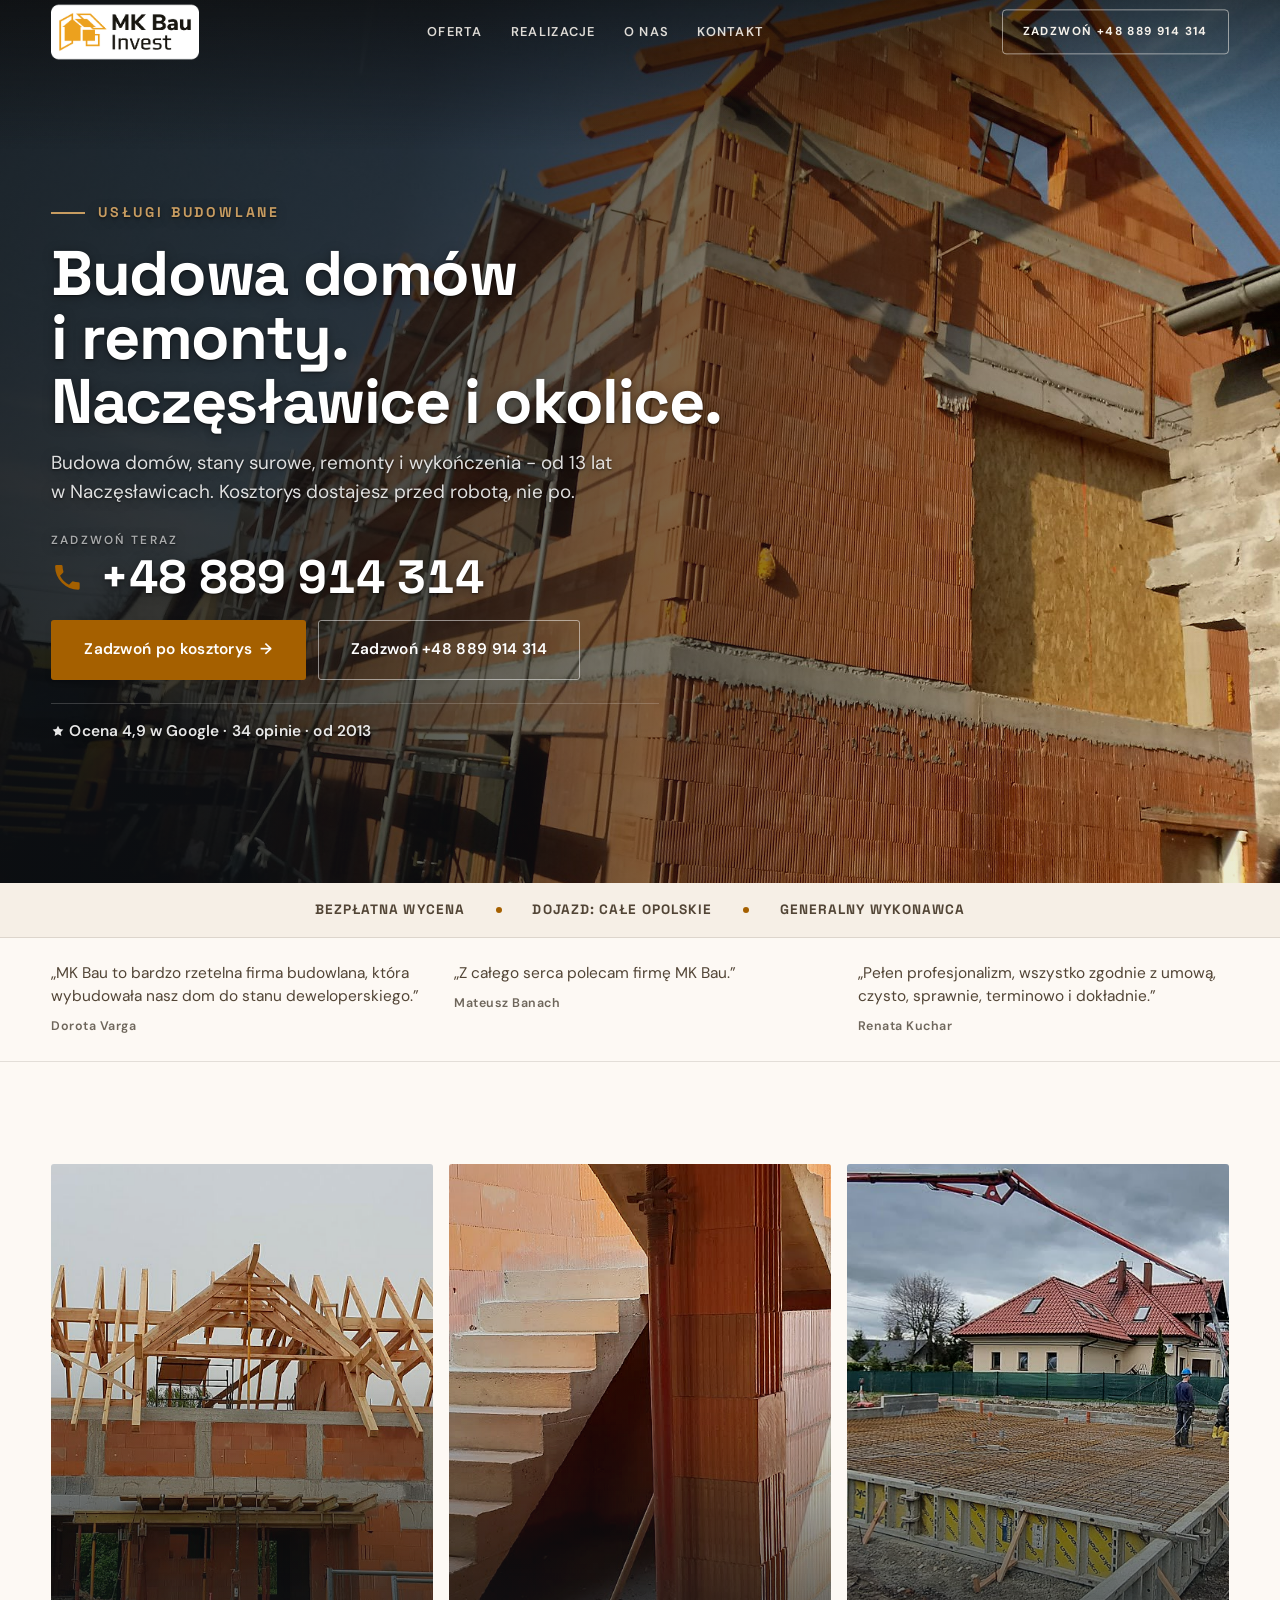
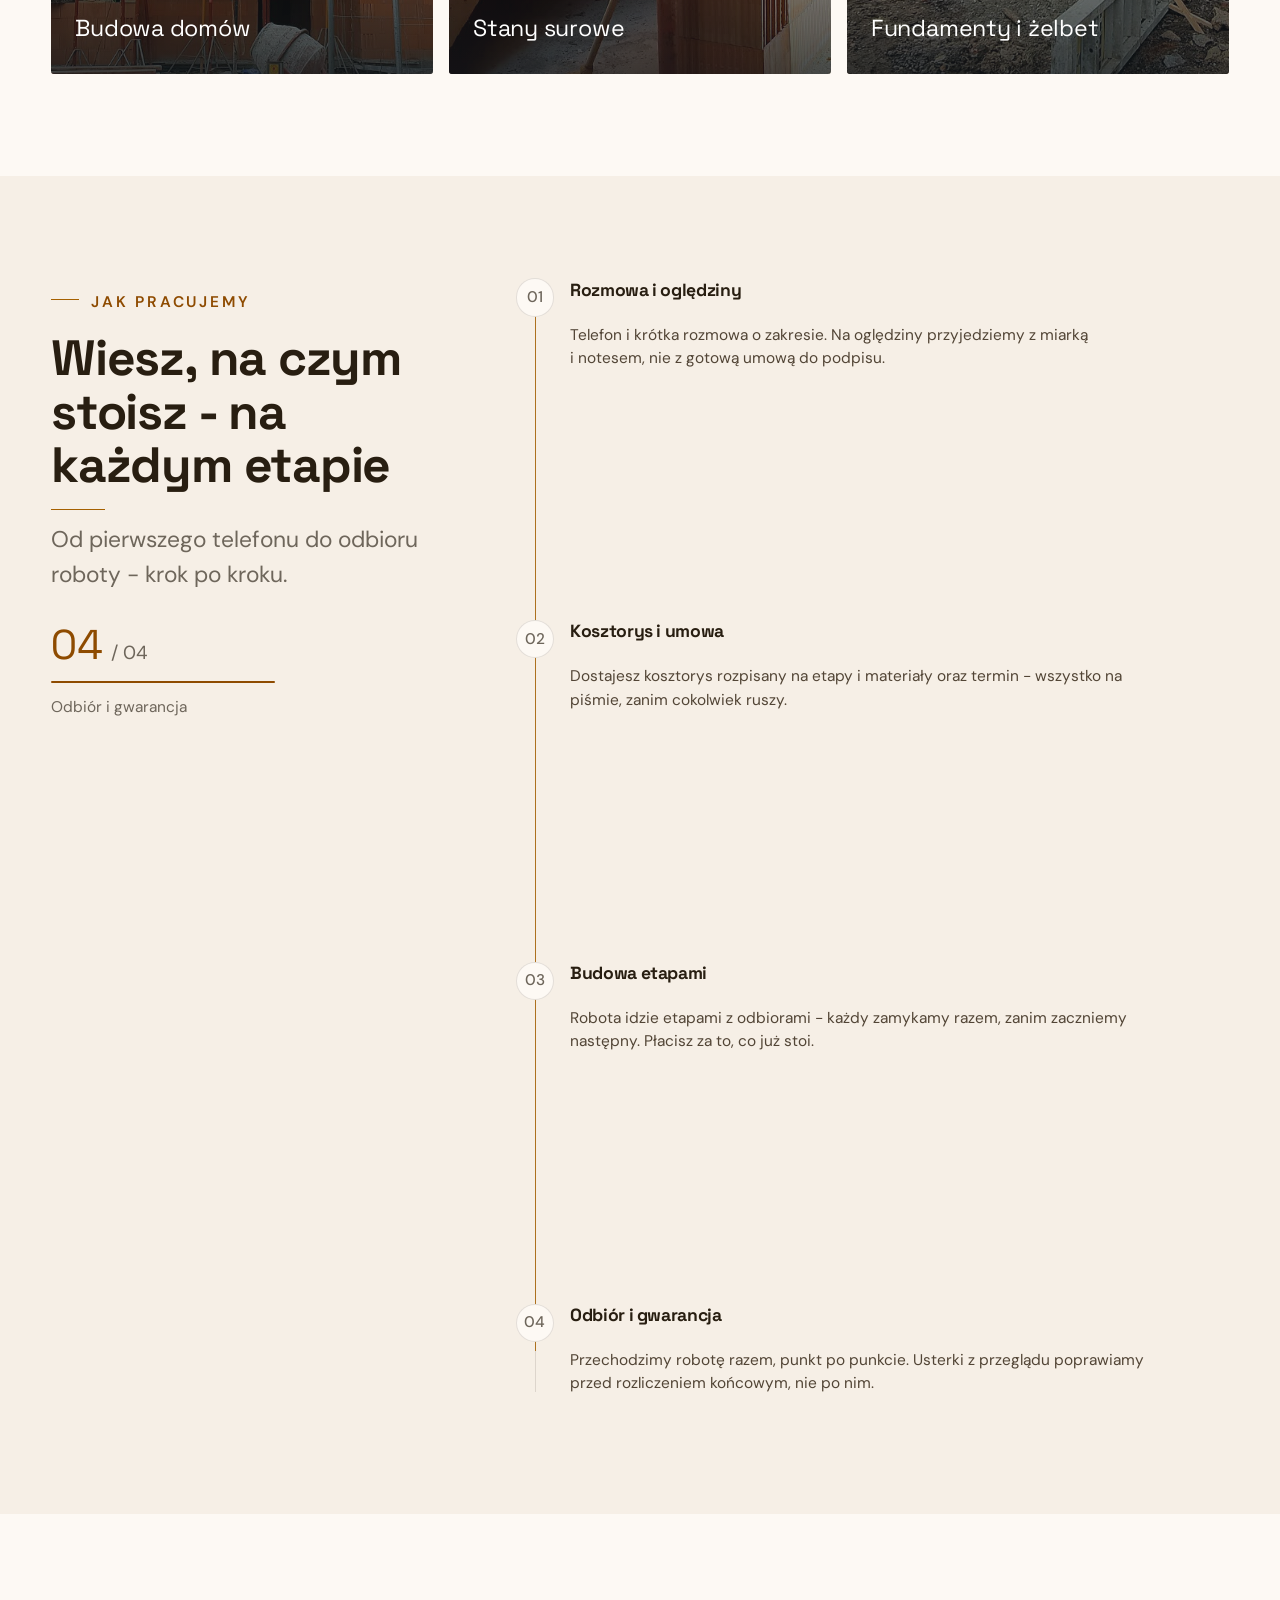
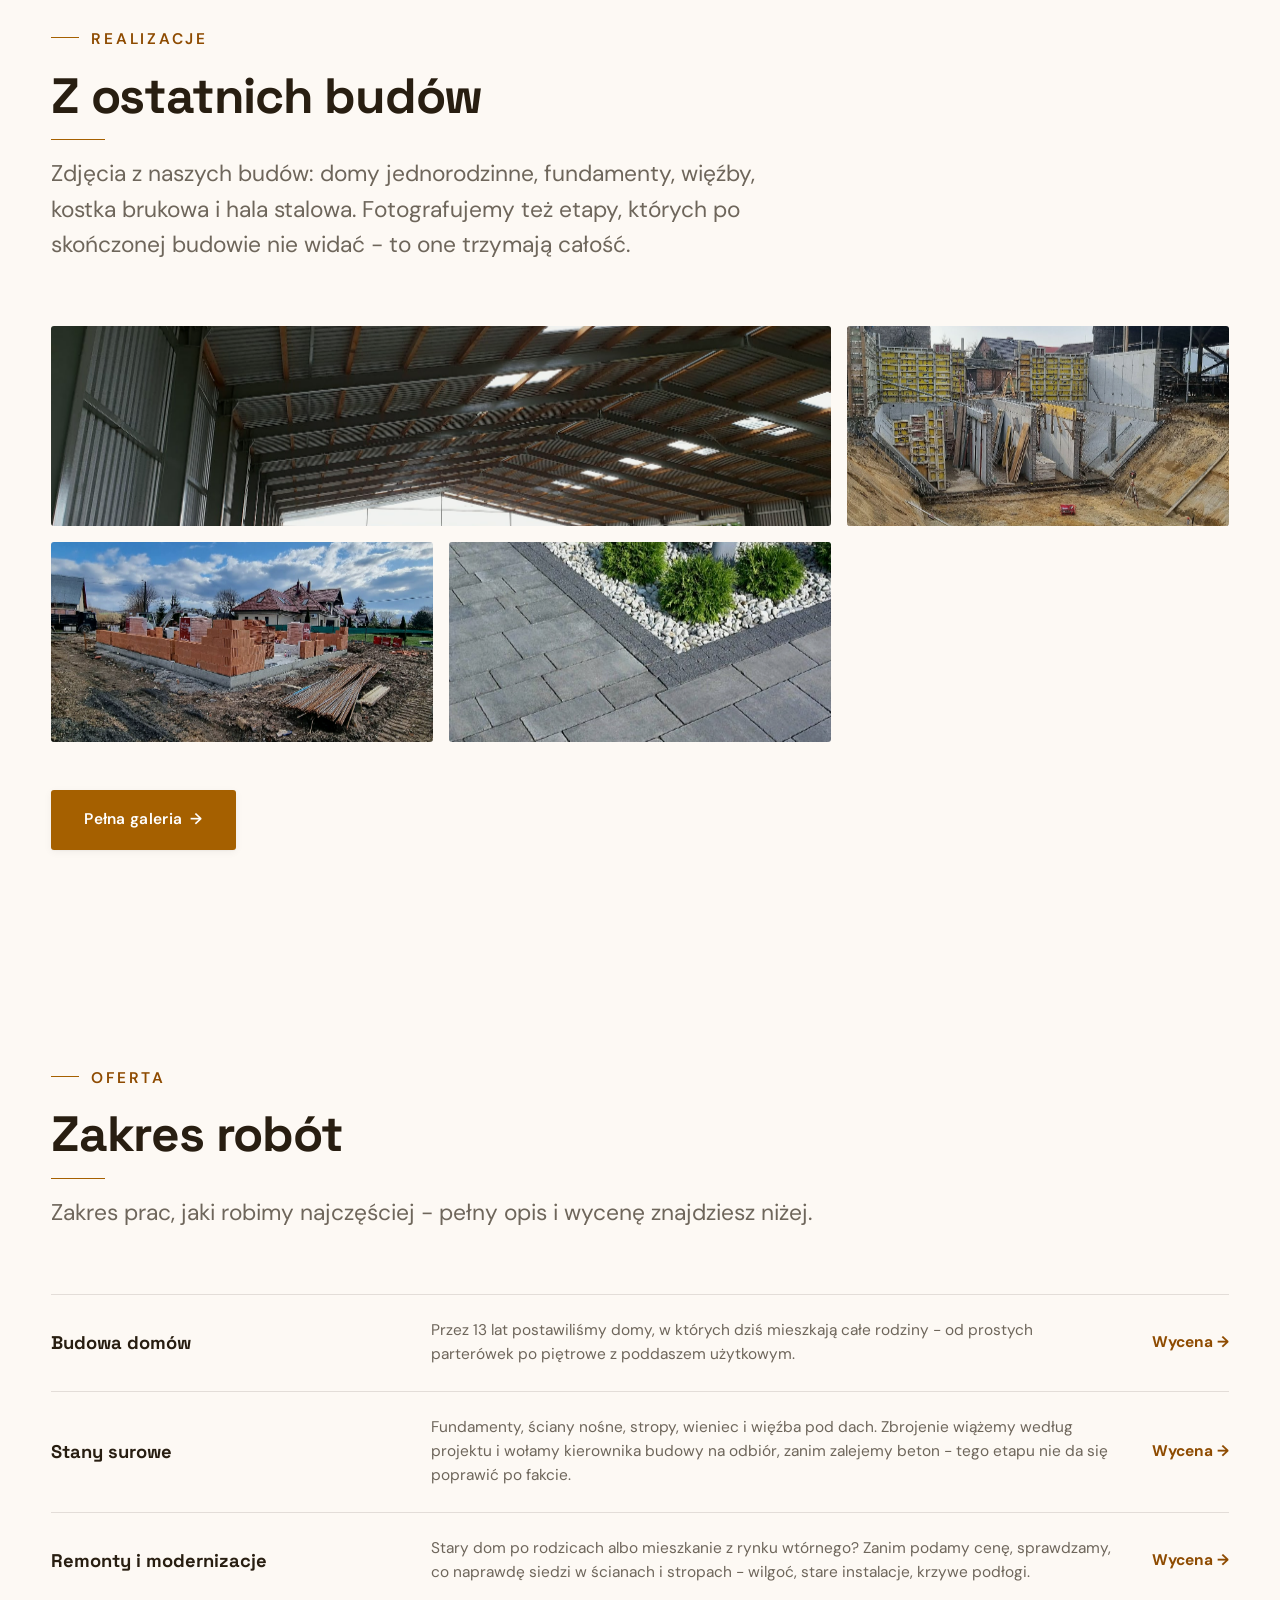
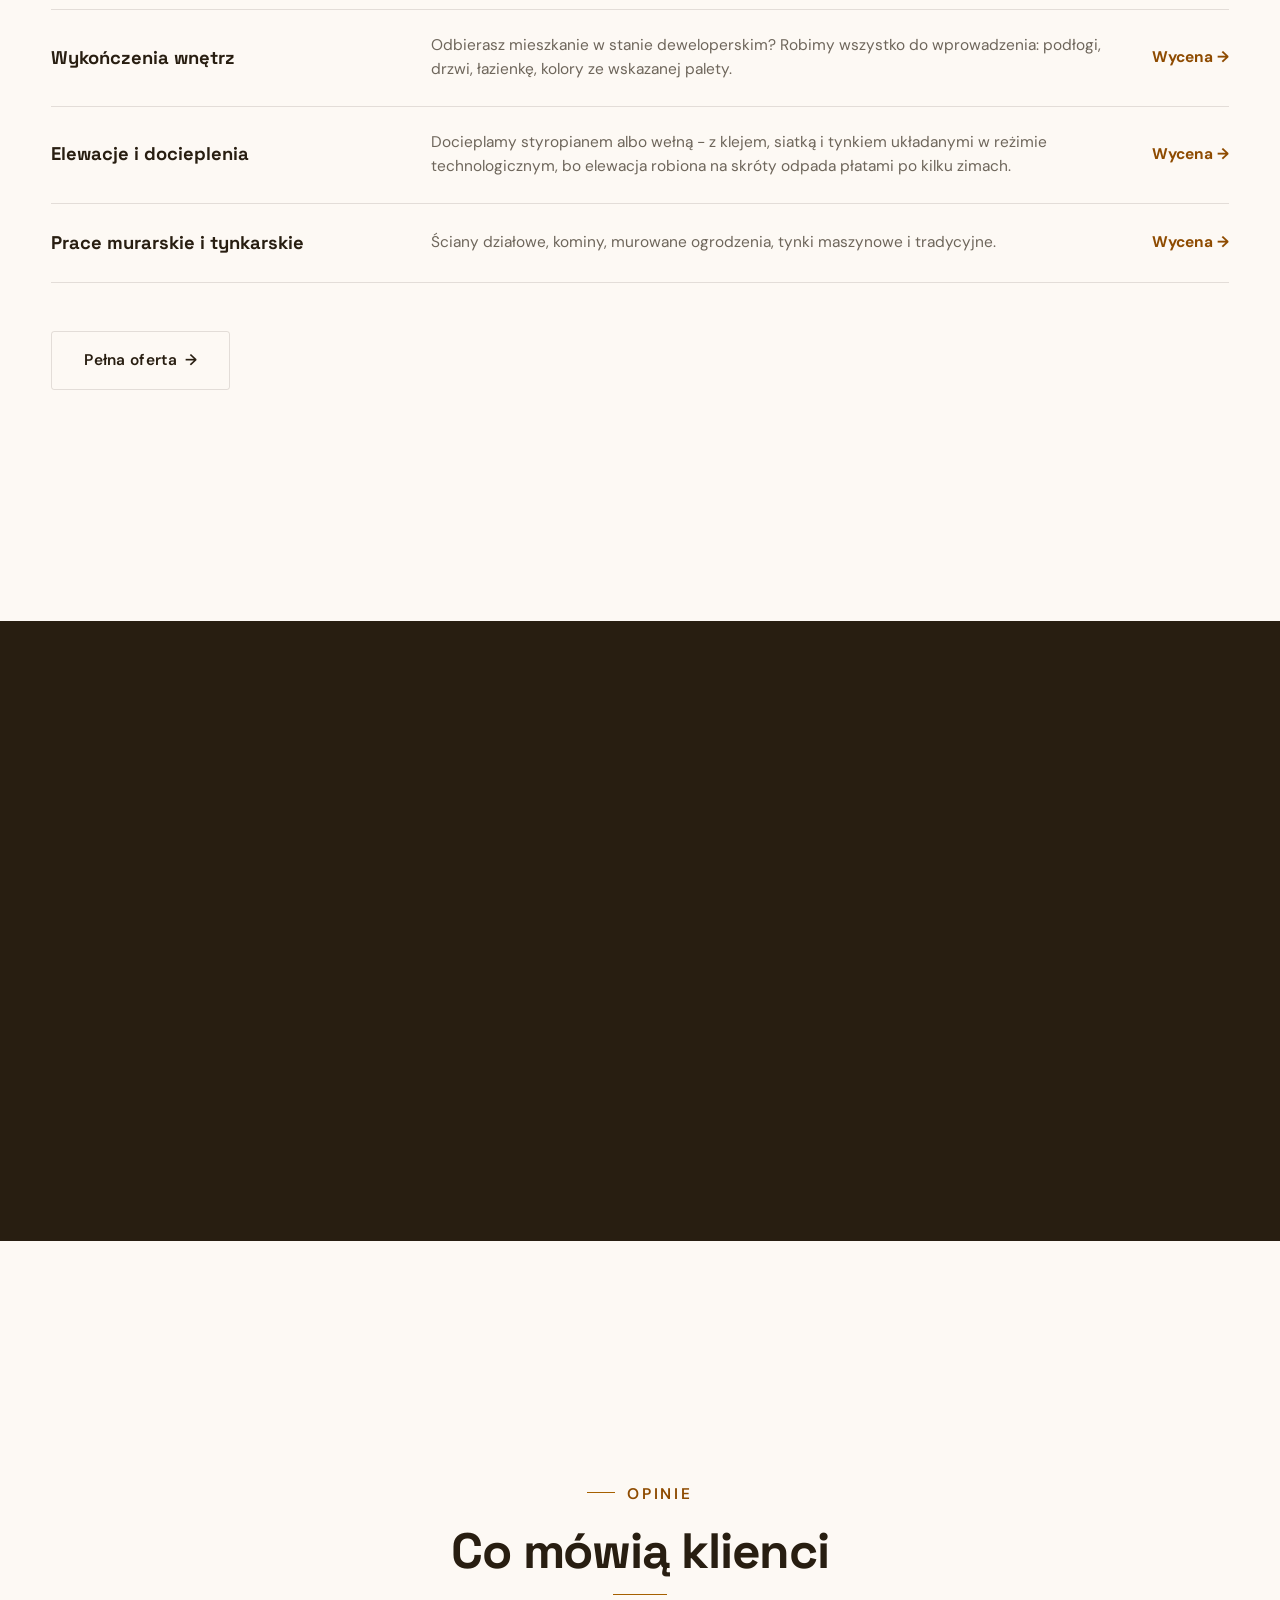
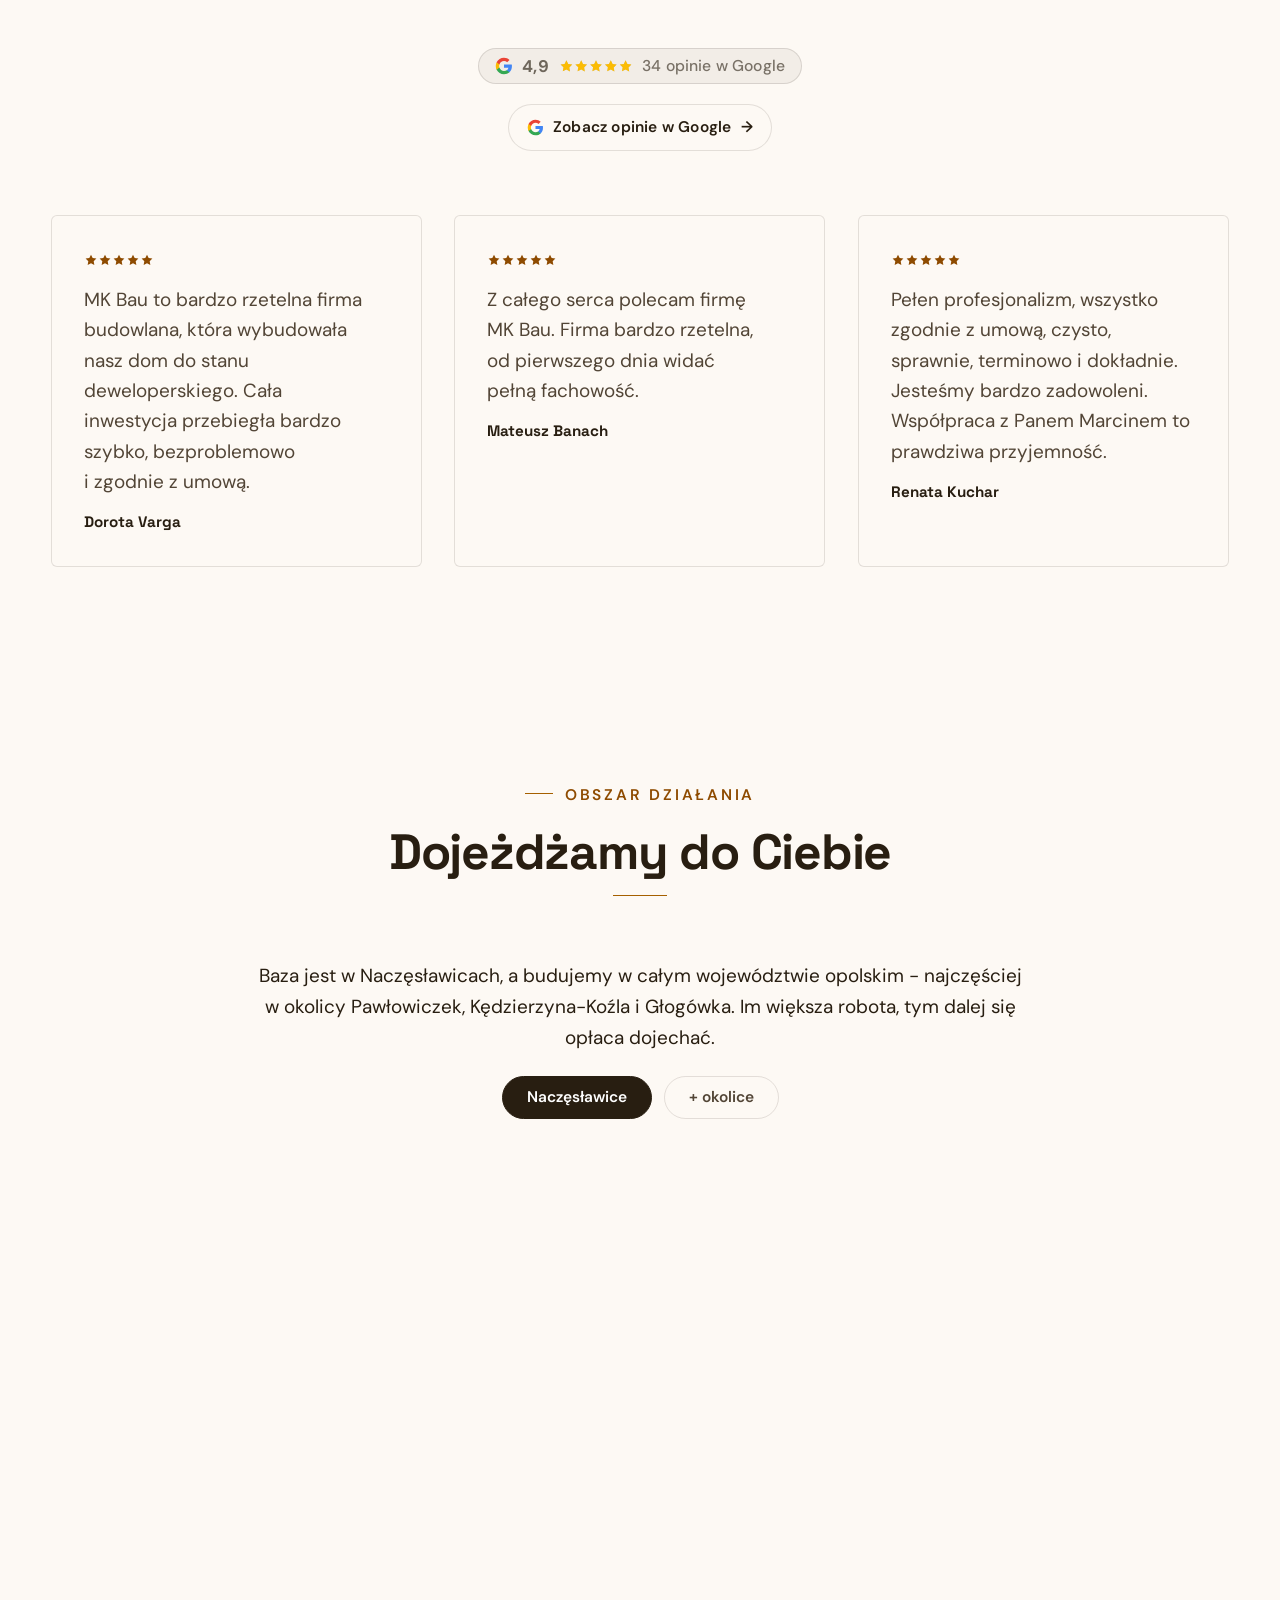
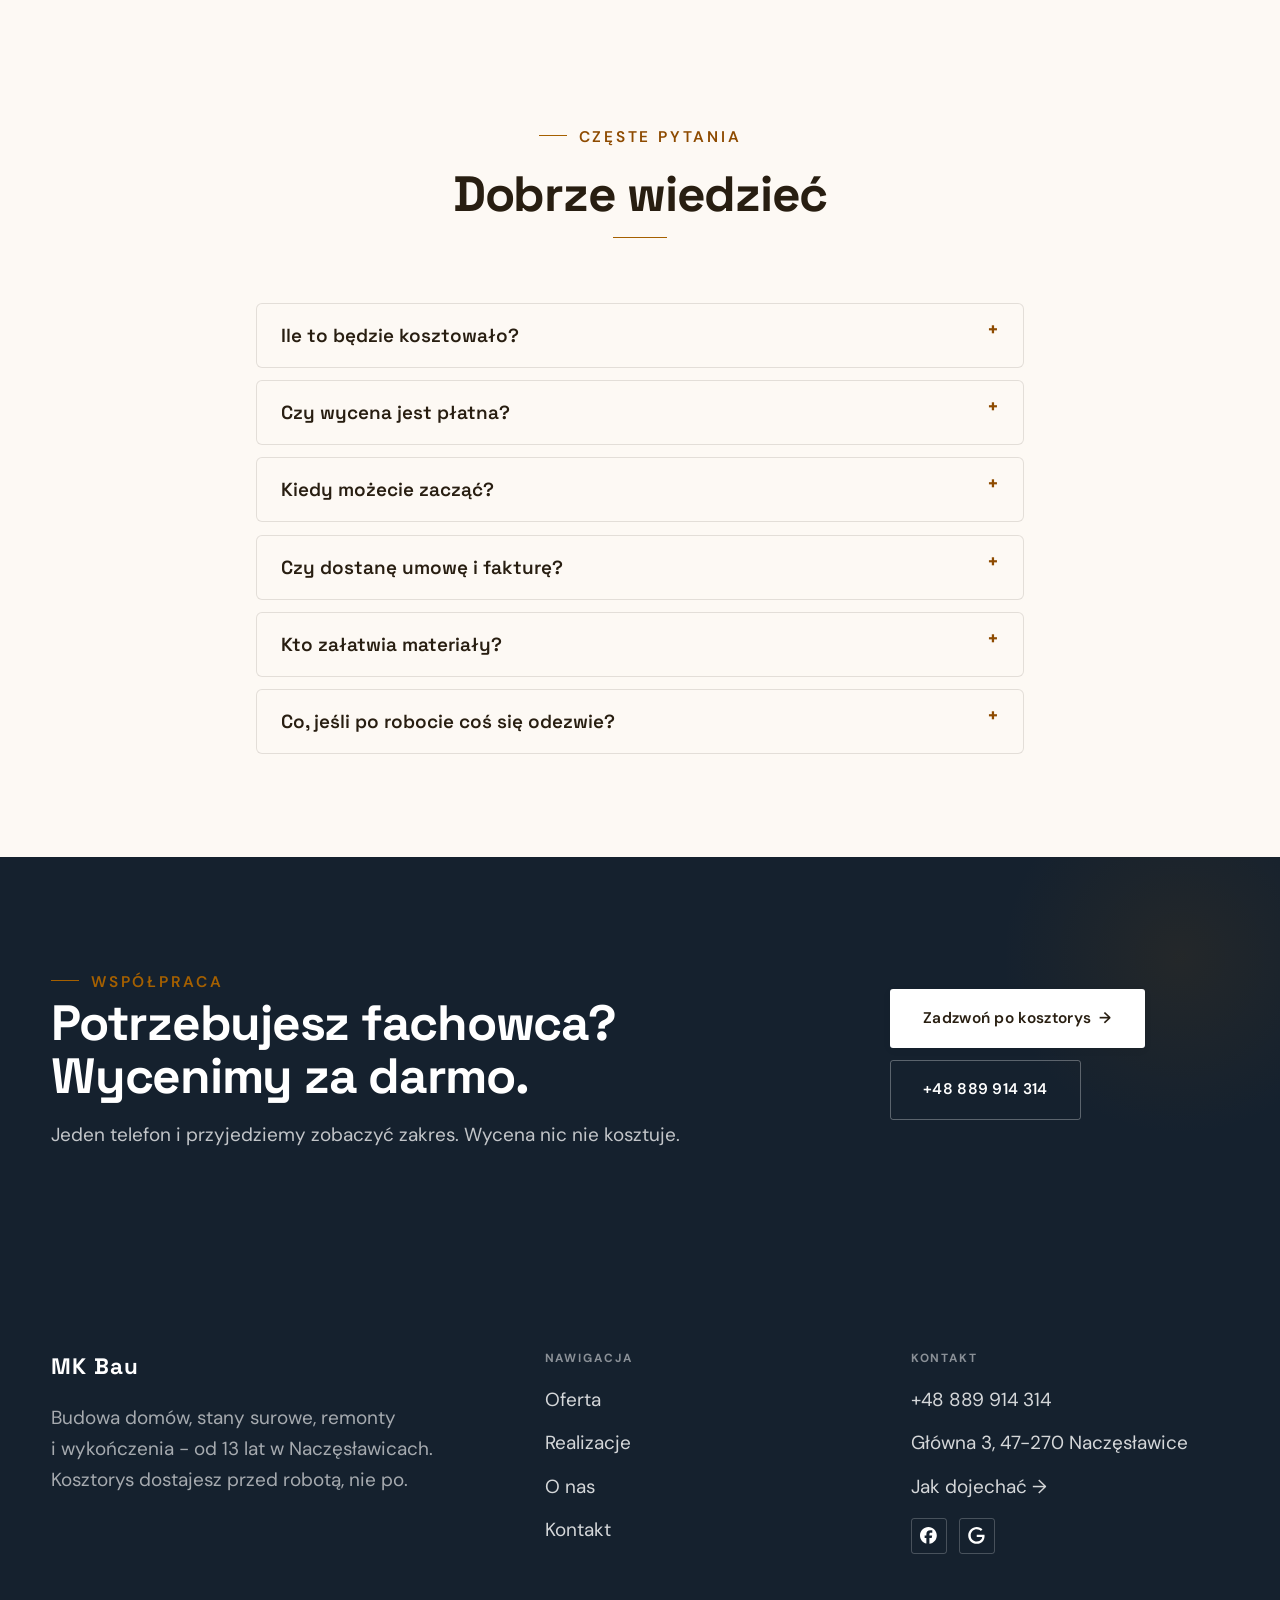
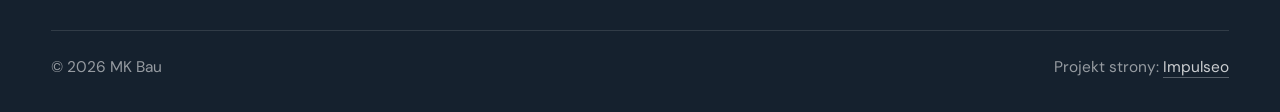
==== commit 47156205: "Stopka: link do wizytówki Google (pełny adres miejsca)" ====
--- a/index.html
+++ b/index.html
@@ -17,7 +17,7 @@
 <meta property="og:image:width" content="1200">
 <meta property="og:image:height" content="630">
 <meta name="twitter:card" content="summary_large_image">
-<script type="application/ld+json">{"@context": "https://schema.org", "@type": "GeneralContractor", "name": "MK Bau", "url": "https://impulseo-pl.github.io/mk-bau-naczeslawice/", "telephone": "+48889914314", "image": "https://impulseo-pl.github.io/mk-bau-naczeslawice/img/og.jpg", "areaServed": "Naczęsławice", "sameAs": ["https://www.google.com/maps?cid=11916828548307755184", "https://www.facebook.com/mkbau.kaminskimarcin.1/"]}</script>
+<script type="application/ld+json">{"@context": "https://schema.org", "@type": "GeneralContractor", "name": "MK Bau", "url": "https://impulseo-pl.github.io/mk-bau-naczeslawice/", "telephone": "+48889914314", "image": "https://impulseo-pl.github.io/mk-bau-naczeslawice/img/og.jpg", "areaServed": "Naczęsławice", "sameAs": ["https://www.google.com/maps/place/MK+Bau/@50.3114582,17.9461175,17z/data=!4m6!3m5!1s0x47110b19f02d842d:0xa561146d371e20b0!8m2!3d50.3114582!4d17.9461175!16s%2Fg%2F11hbvs6dnq", "https://www.facebook.com/mkbau.kaminskimarcin.1/"]}</script>
 <link rel="preconnect" href="https://fonts.googleapis.com">
 <link rel="preconnect" href="https://fonts.gstatic.com" crossorigin>
 <link href="https://fonts.googleapis.com/css2?family=Space+Grotesk:wght@500;600;700&family=DM+Sans:opsz,wght@9..40,400;9..40,500;9..40,600&display=swap" rel="stylesheet">
@@ -217,7 +217,7 @@
         <a href="https://www.google.com/maps?cid=11916828548307755184" target="_blank" rel="noopener">Jak dojechać →</a>
       <div class="foot-soc">
         <a class="soc" href="https://www.facebook.com/mkbau.kaminskimarcin.1/" target="_blank" rel="noopener" aria-label="Facebook - MK Bau"><svg viewBox="0 0 24 24" aria-hidden="true" focusable="false"><path d="M9.101 23.691v-7.98H6.627v-3.667h2.474v-1.58c0-4.085 1.848-5.978 5.858-5.978.401 0 .955.042 1.468.103a8.68 8.68 0 0 1 1.141.195v3.325a8.623 8.623 0 0 0-.653-.036 26.805 26.805 0 0 0-.733-.009c-.707 0-1.259.096-1.675.309a1.686 1.686 0 0 0-.679.622c-.258.42-.374.995-.374 1.752v1.297h3.919l-.386 2.103-.287 1.564h-3.246v8.245C19.396 23.238 24 18.179 24 12.044c0-6.627-5.373-12-12-12s-12 5.373-12 12c0 5.628 3.874 10.35 9.101 11.647Z" fill="currentColor"/></svg></a>
-        <a class="soc" href="https://www.google.com/maps?cid=11916828548307755184" target="_blank" rel="noopener" aria-label="Google - MK Bau"><svg viewBox="0 0 24 24" aria-hidden="true" focusable="false"><path d="M12.48 10.92v3.28h7.84c-.24 1.84-.853 3.187-1.787 4.133-1.147 1.147-2.933 2.4-6.053 2.4-4.827 0-8.6-3.893-8.6-8.72s3.773-8.72 8.6-8.72c2.6 0 4.507 1.027 5.907 2.347l2.307-2.307C18.747 1.44 16.133 0 12.48 0 5.867 0 .307 5.387.307 12s5.56 12 12.173 12c3.573 0 6.267-1.173 8.373-3.36 2.16-2.16 2.84-5.213 2.84-7.667 0-.76-.053-1.467-.173-2.053H12.48z" fill="currentColor"/></svg></a>
+        <a class="soc" href="https://www.google.com/maps/place/MK+Bau/@50.3114582,17.9461175,17z/data=!4m6!3m5!1s0x47110b19f02d842d:0xa561146d371e20b0!8m2!3d50.3114582!4d17.9461175!16s%2Fg%2F11hbvs6dnq" target="_blank" rel="noopener" aria-label="Google - MK Bau"><svg viewBox="0 0 24 24" aria-hidden="true" focusable="false"><path d="M12.48 10.92v3.28h7.84c-.24 1.84-.853 3.187-1.787 4.133-1.147 1.147-2.933 2.4-6.053 2.4-4.827 0-8.6-3.893-8.6-8.72s3.773-8.72 8.6-8.72c2.6 0 4.507 1.027 5.907 2.347l2.307-2.307C18.747 1.44 16.133 0 12.48 0 5.867 0 .307 5.387.307 12s5.56 12 12.173 12c3.573 0 6.267-1.173 8.373-3.36 2.16-2.16 2.84-5.213 2.84-7.667 0-.76-.053-1.467-.173-2.053H12.48z" fill="currentColor"/></svg></a>
       </div>
       </div>
     </div>
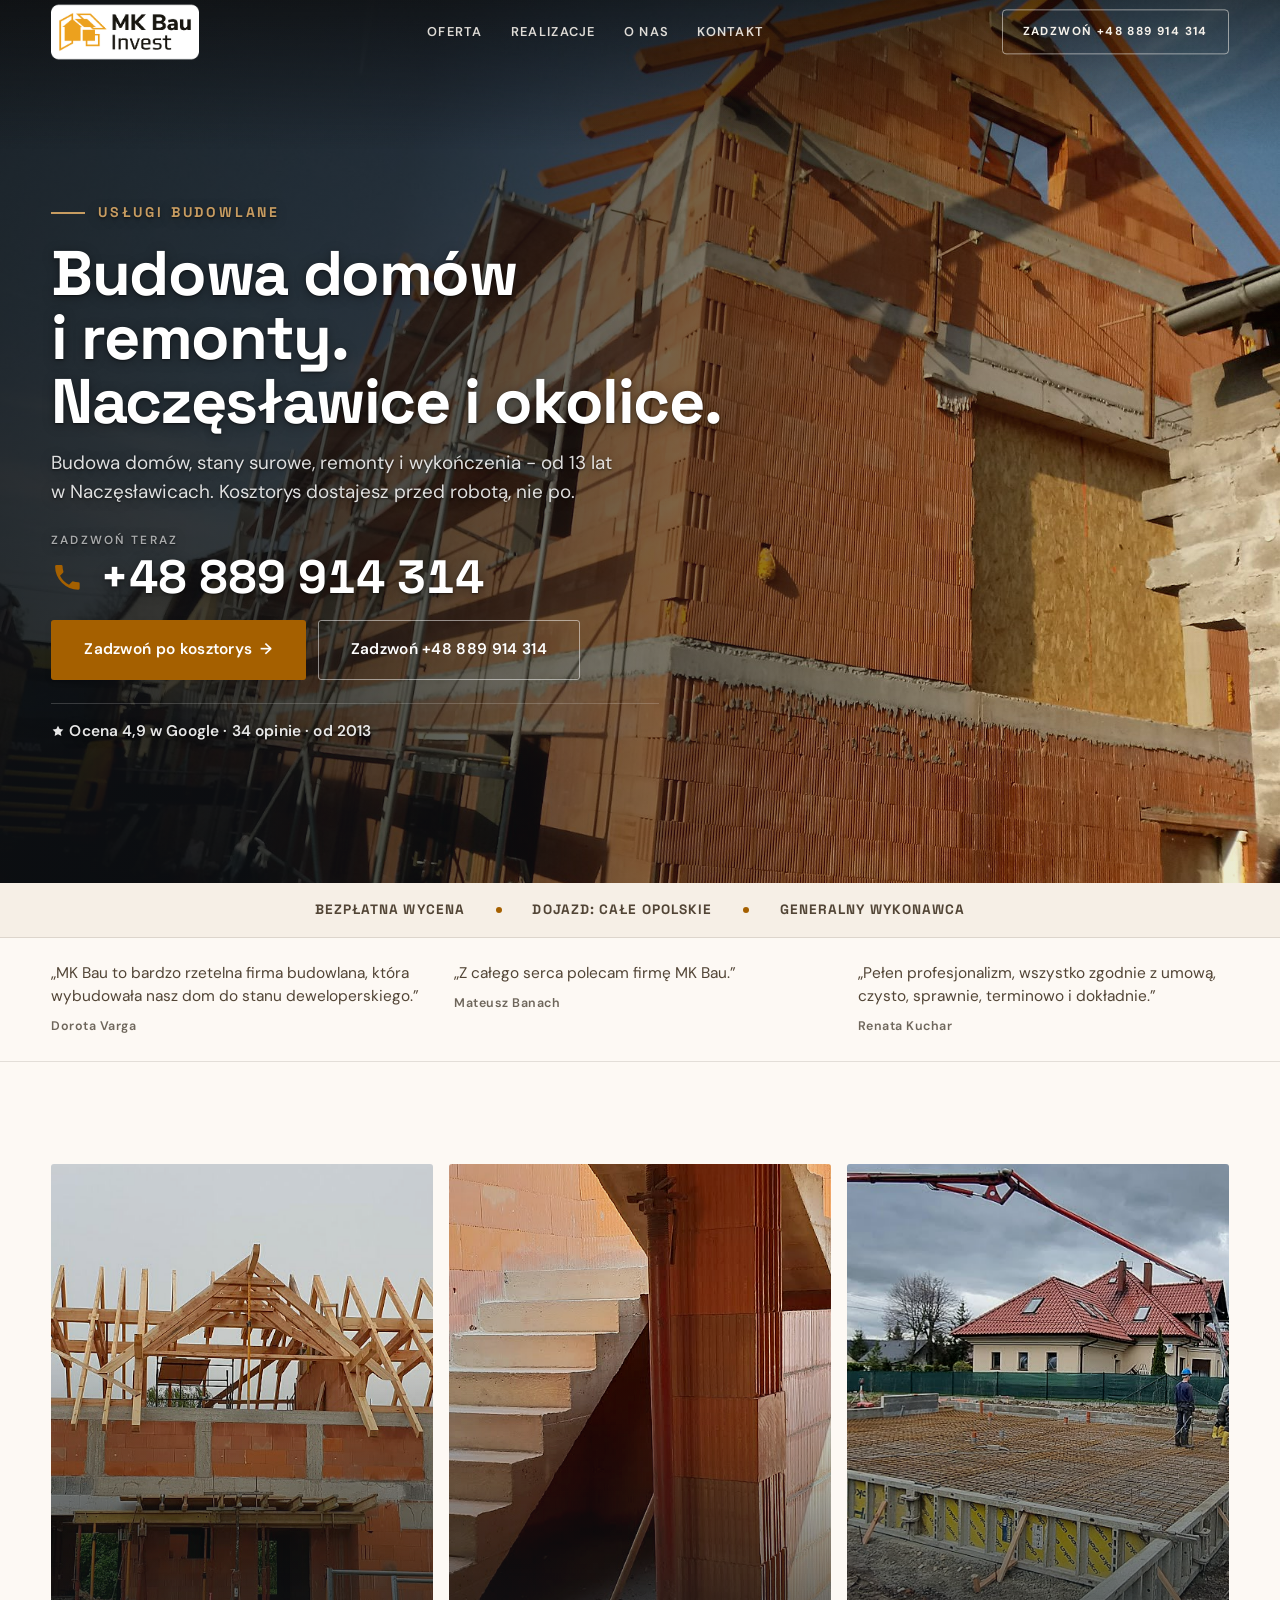
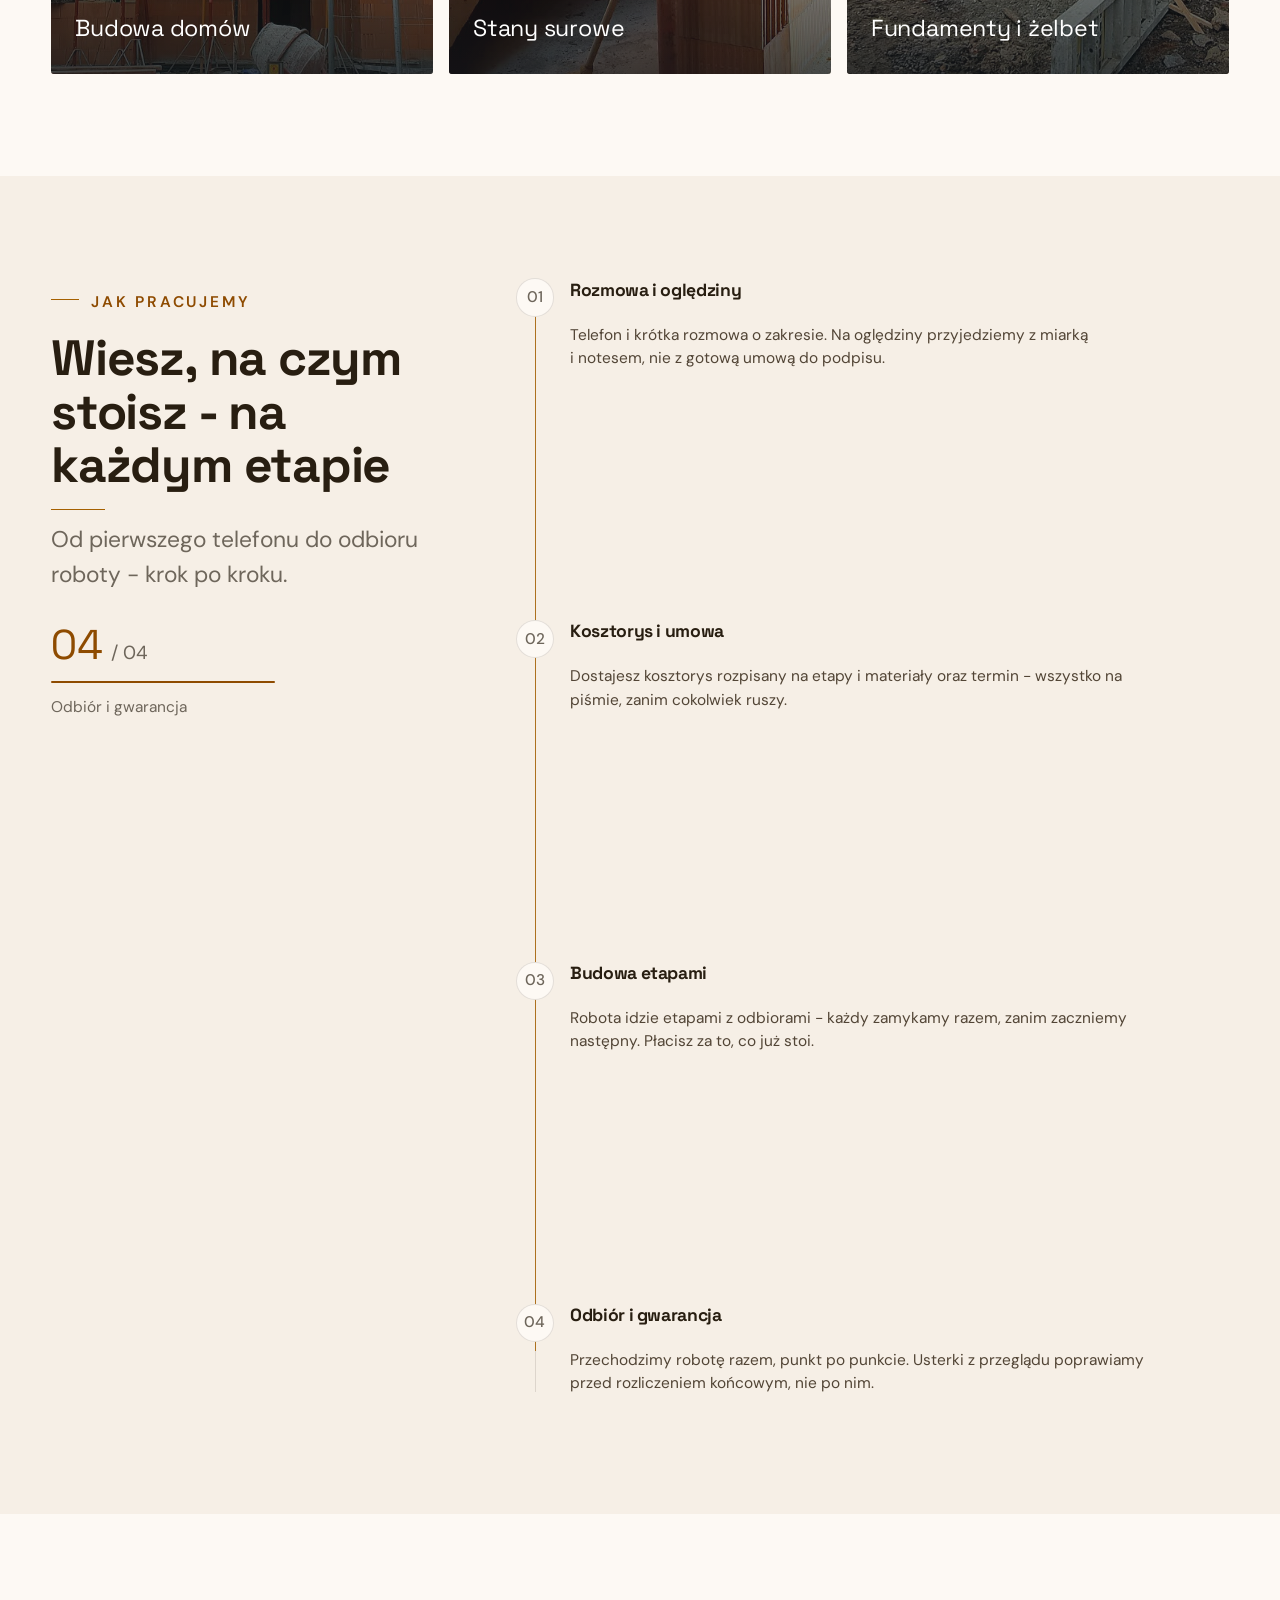
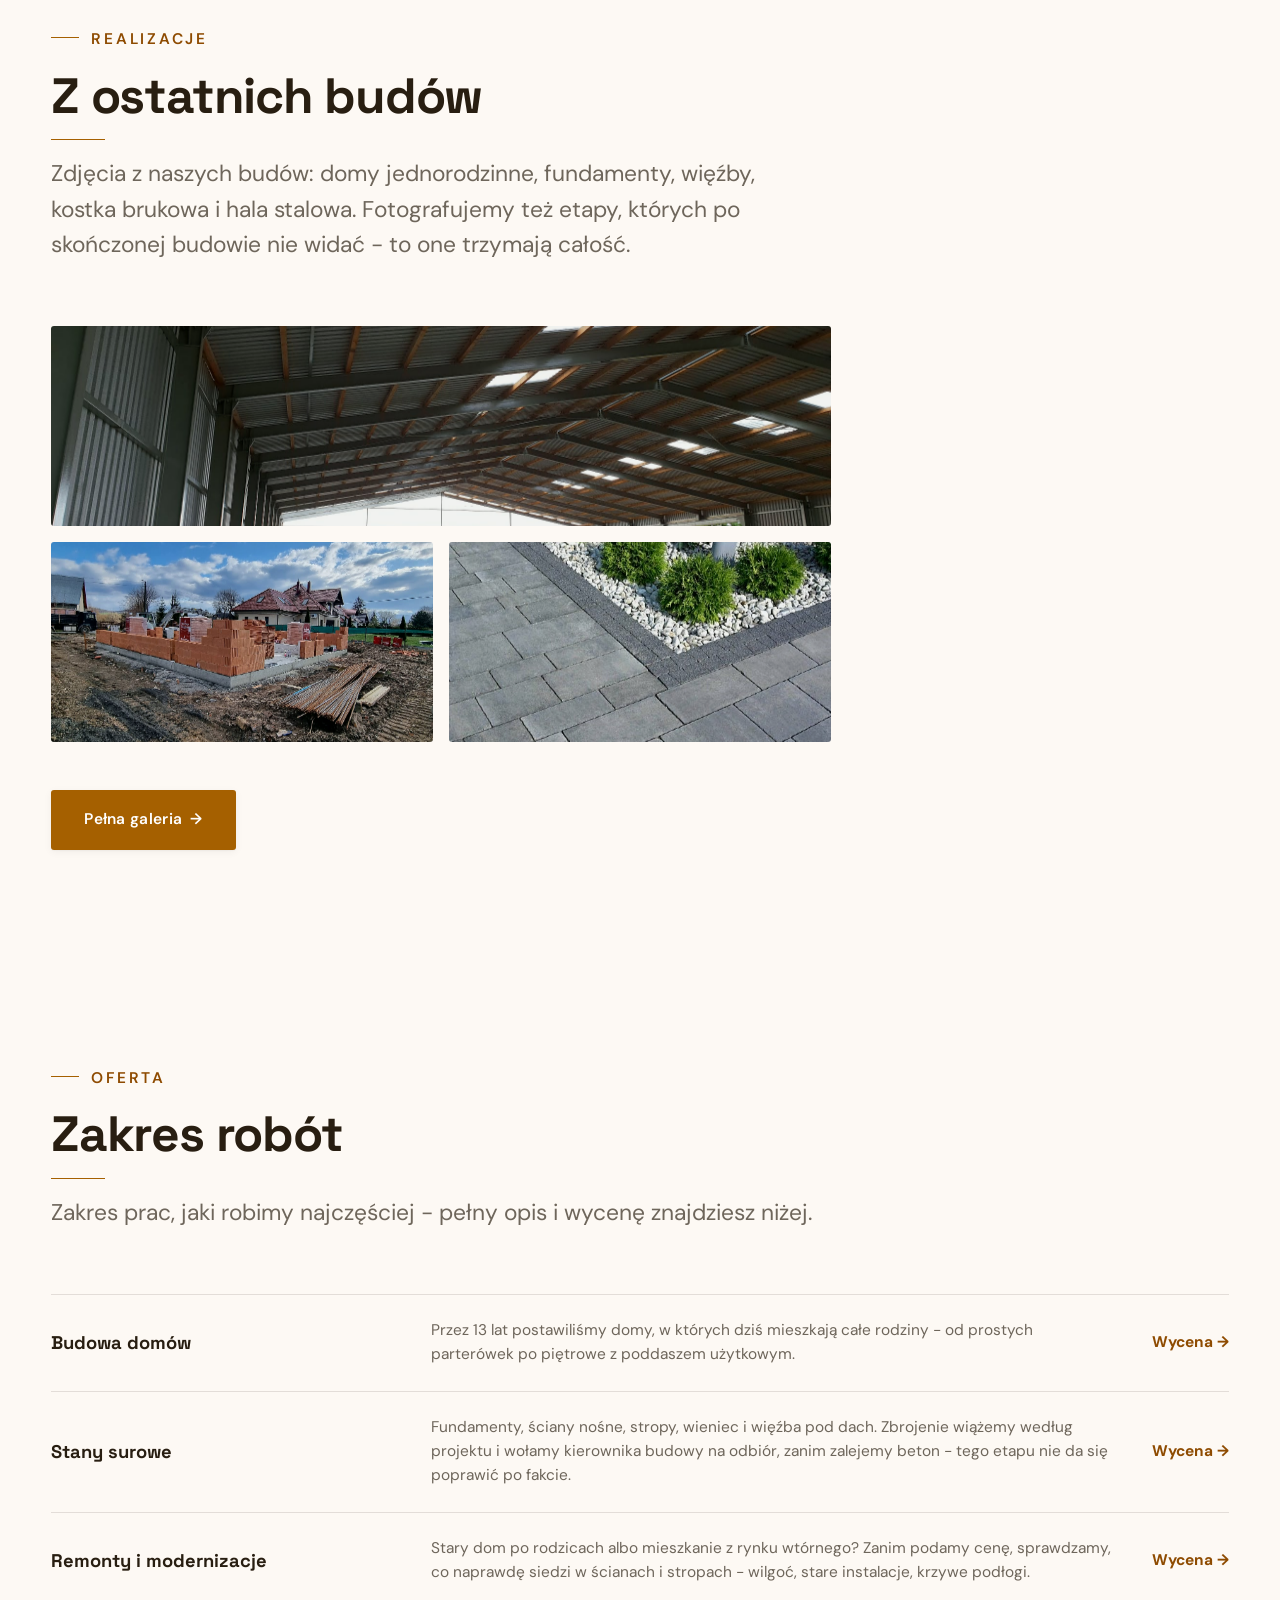
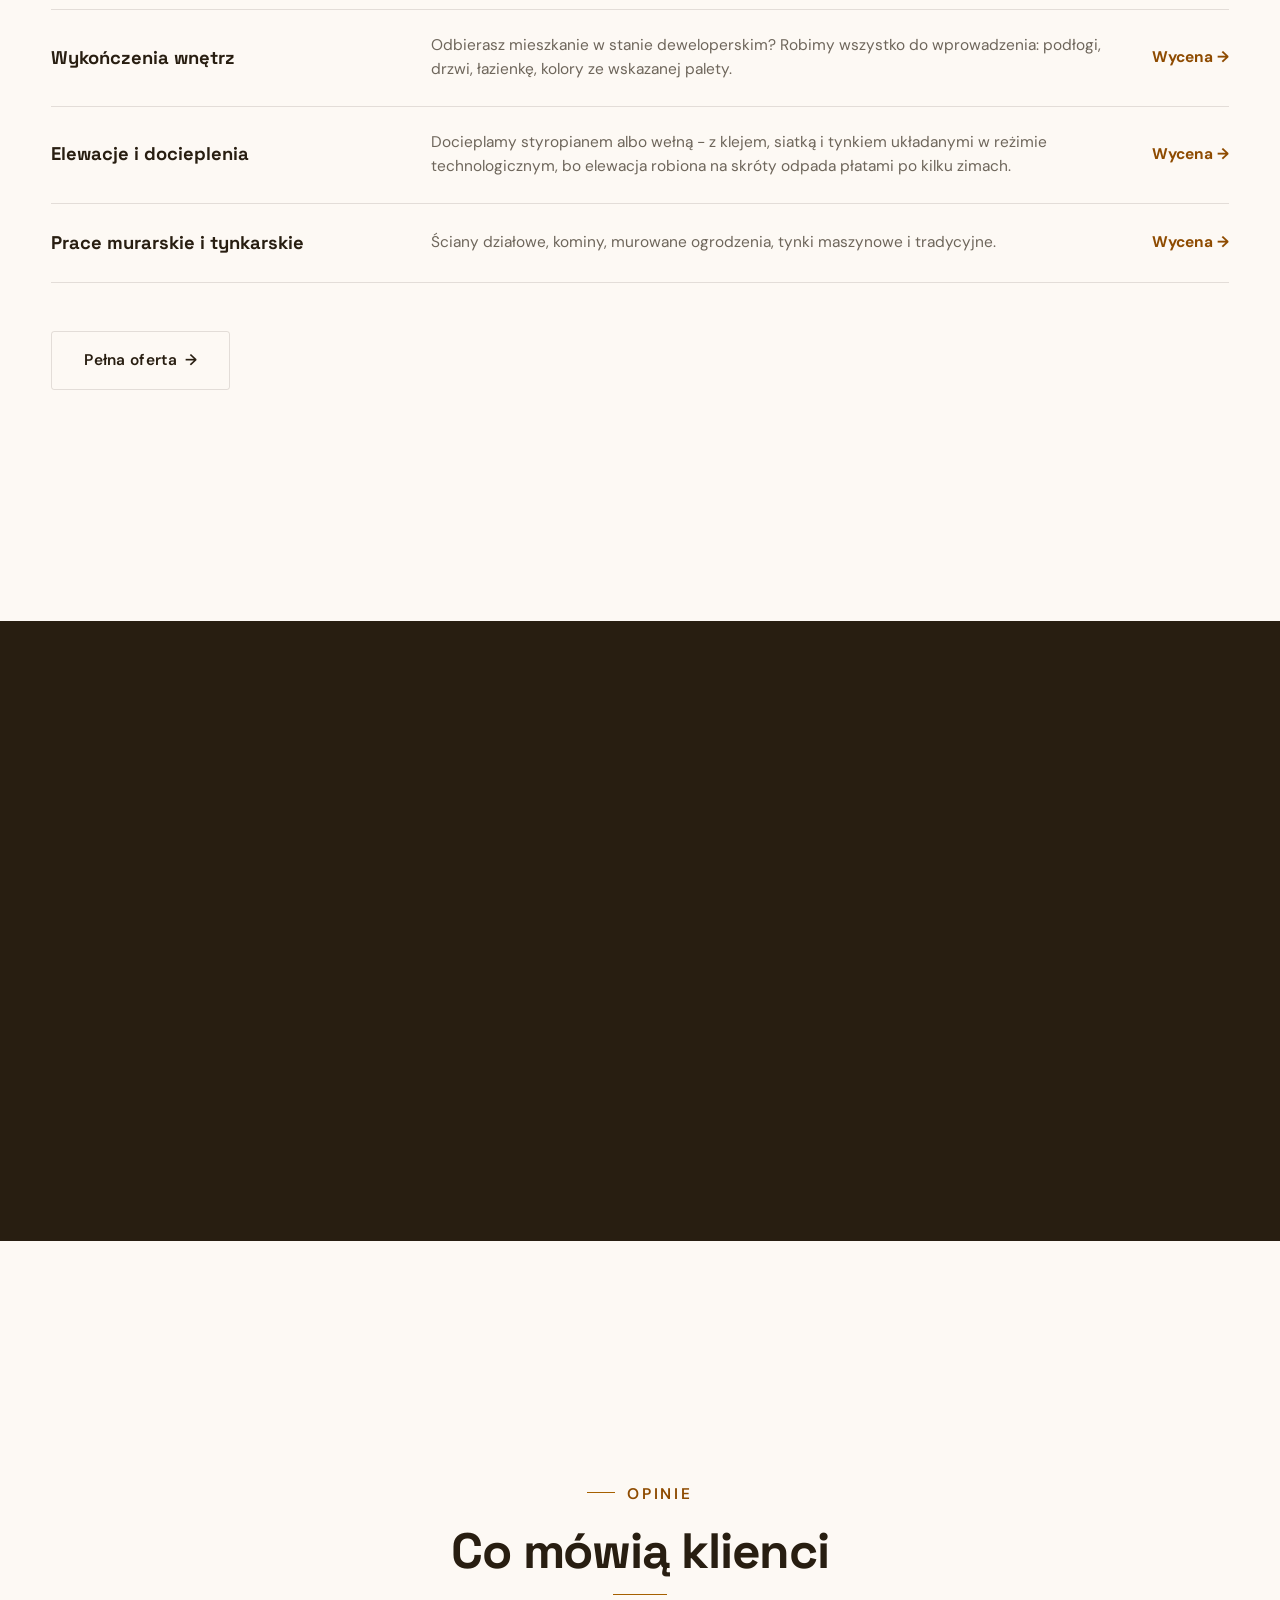
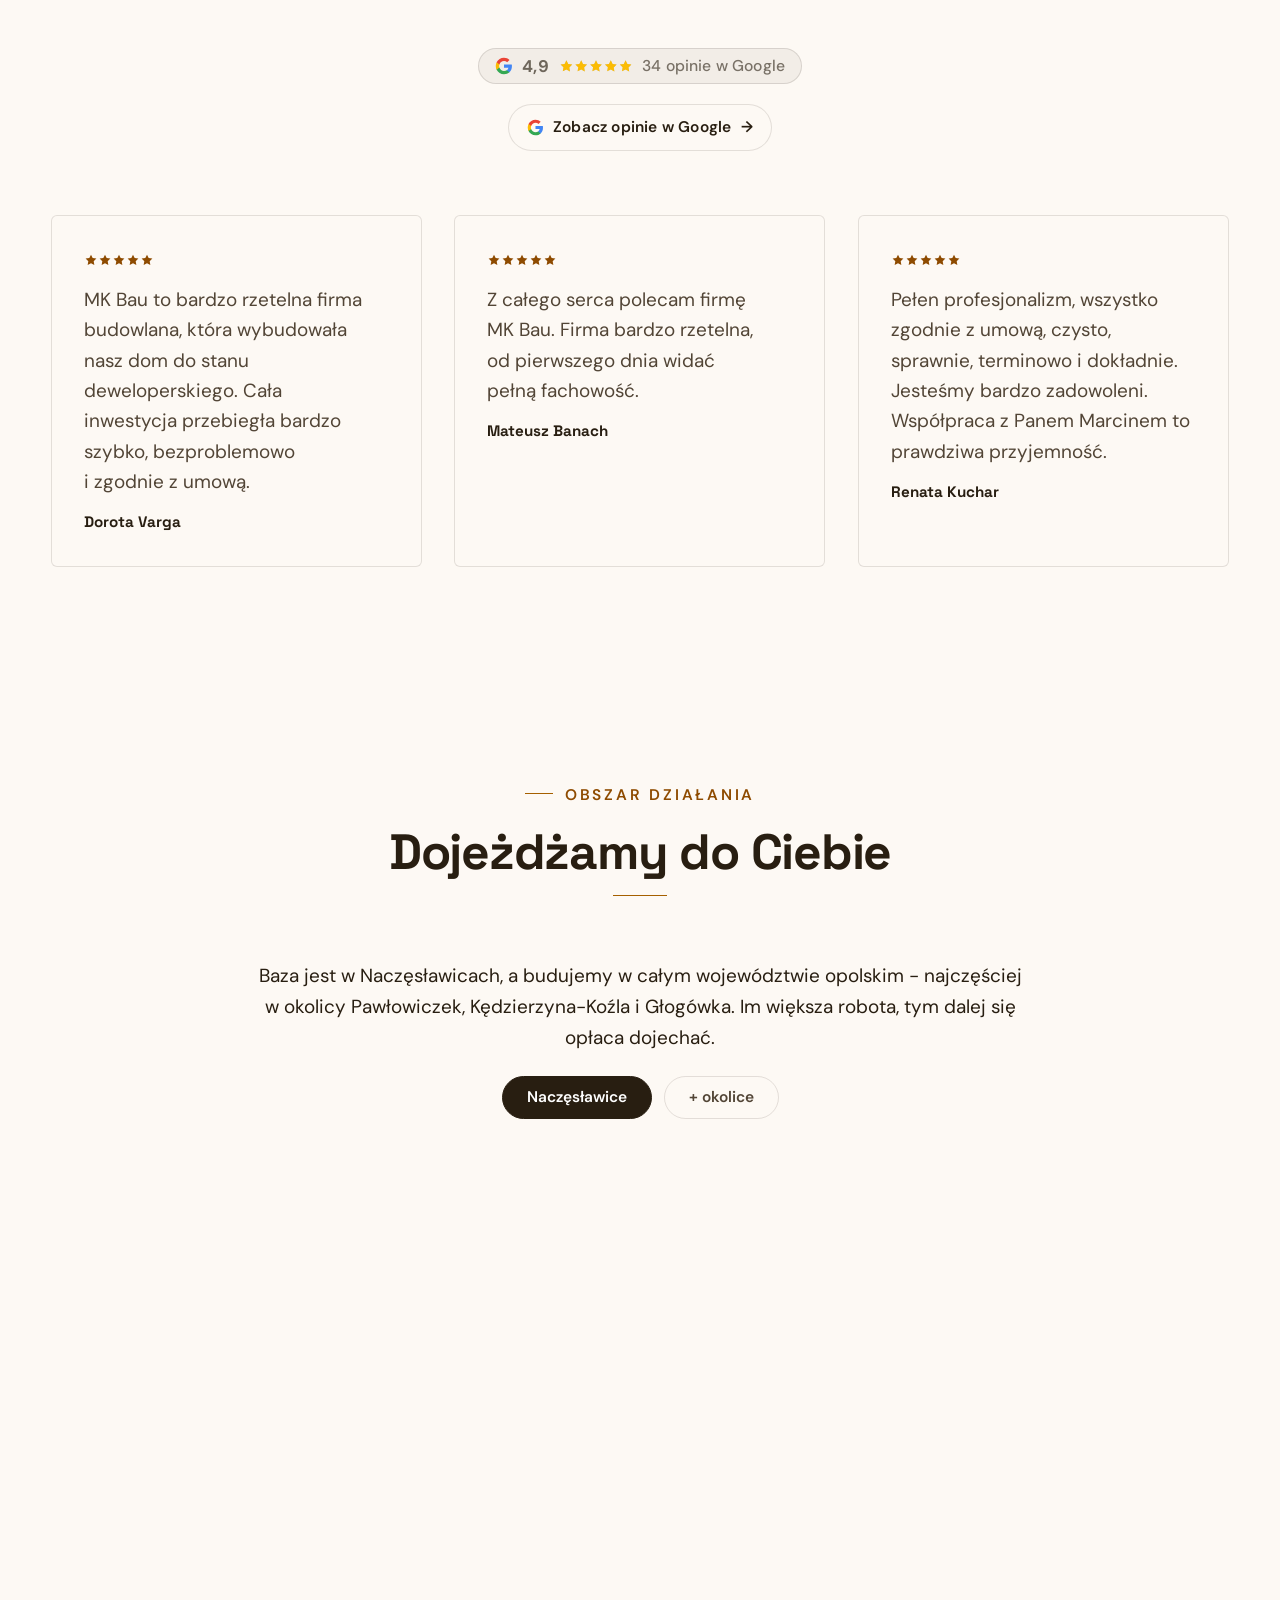
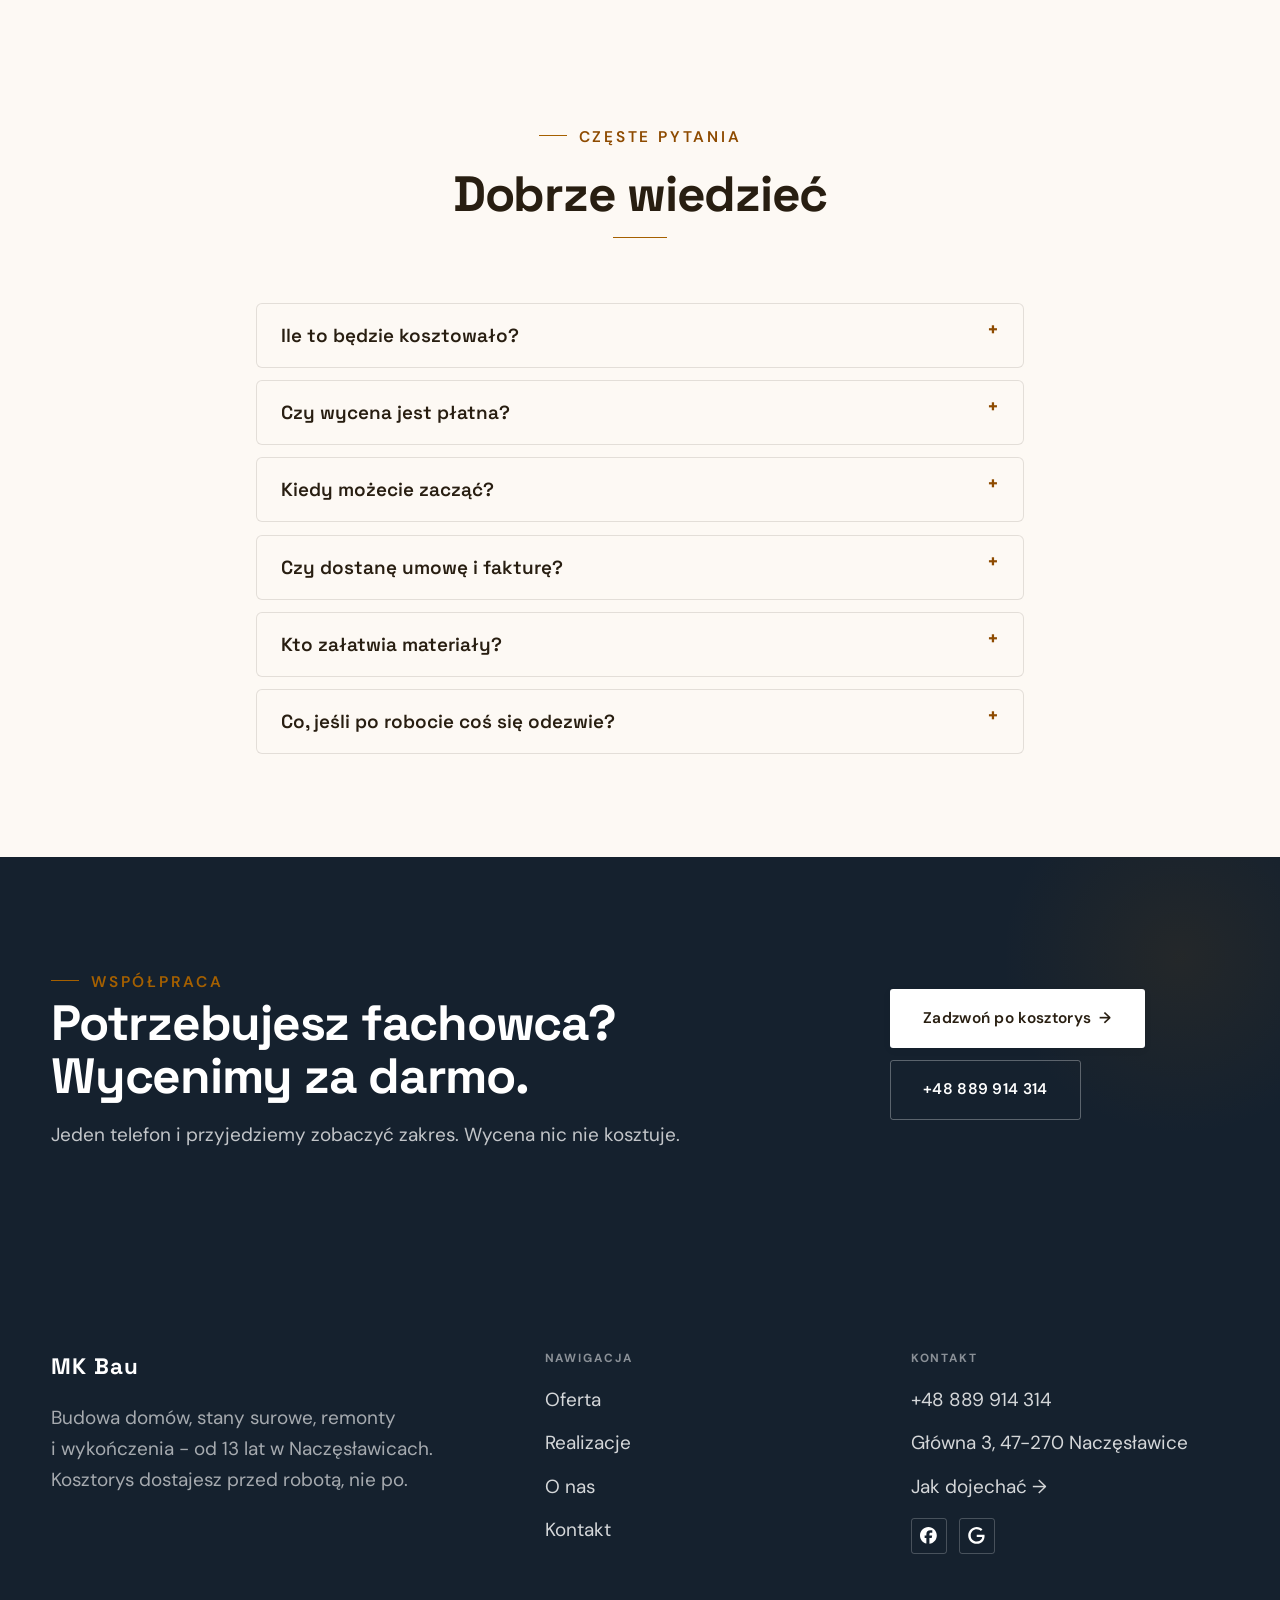
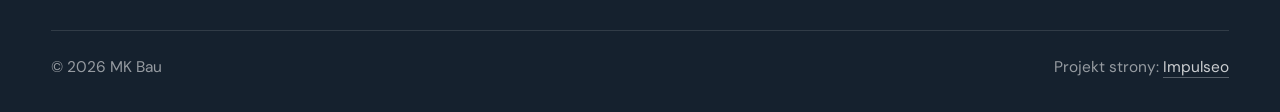
==== commit 72af5e99: "deploy: znacznik wersji 47156205b79a" ====
--- a/index.html
+++ b/index.html
@@ -22,6 +22,7 @@
 <link rel="preconnect" href="https://fonts.gstatic.com" crossorigin>
 <link href="https://fonts.googleapis.com/css2?family=Space+Grotesk:wght@500;600;700&family=DM+Sans:opsz,wght@9..40,400;9..40,500;9..40,600&display=swap" rel="stylesheet">
 <link rel="stylesheet" href="assets/styles.css?v=7459530f">
+<meta name="nb-deploy" content="47156205b79a">
 </head>
 <body>
 
